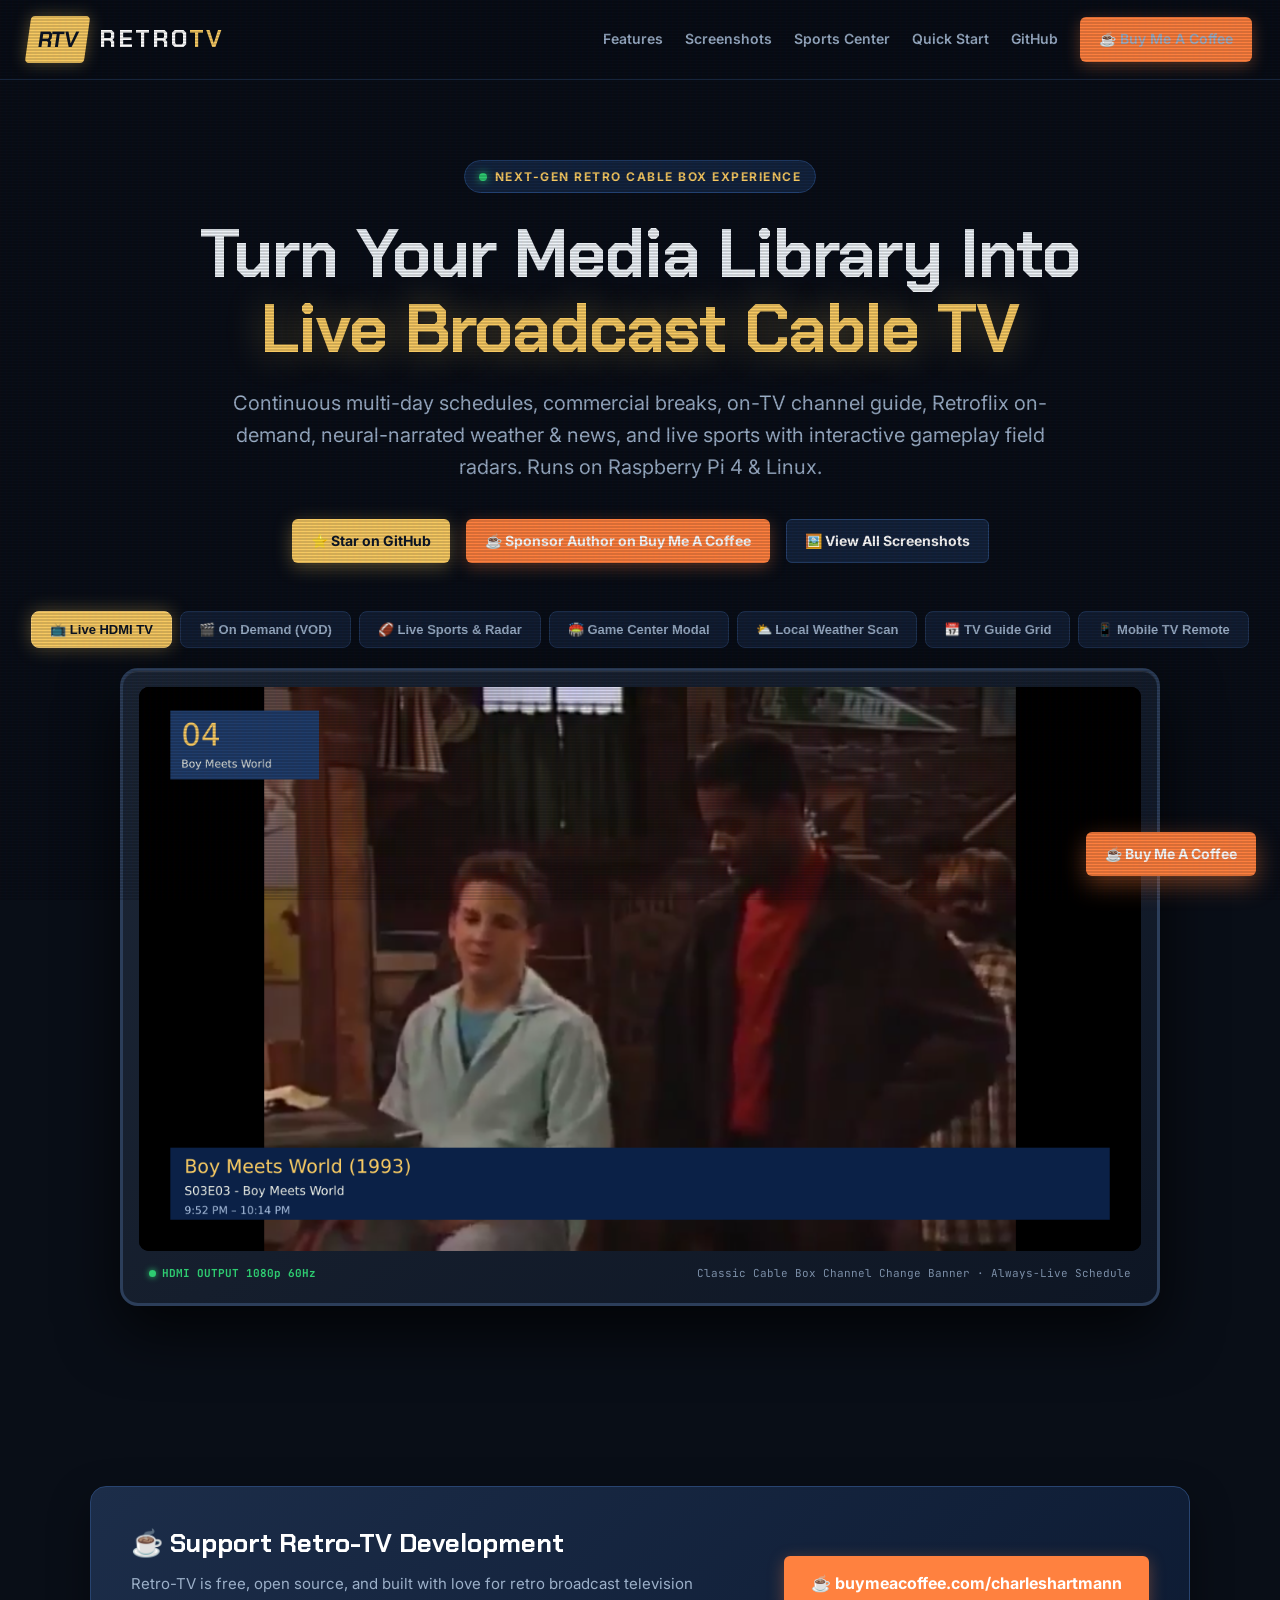
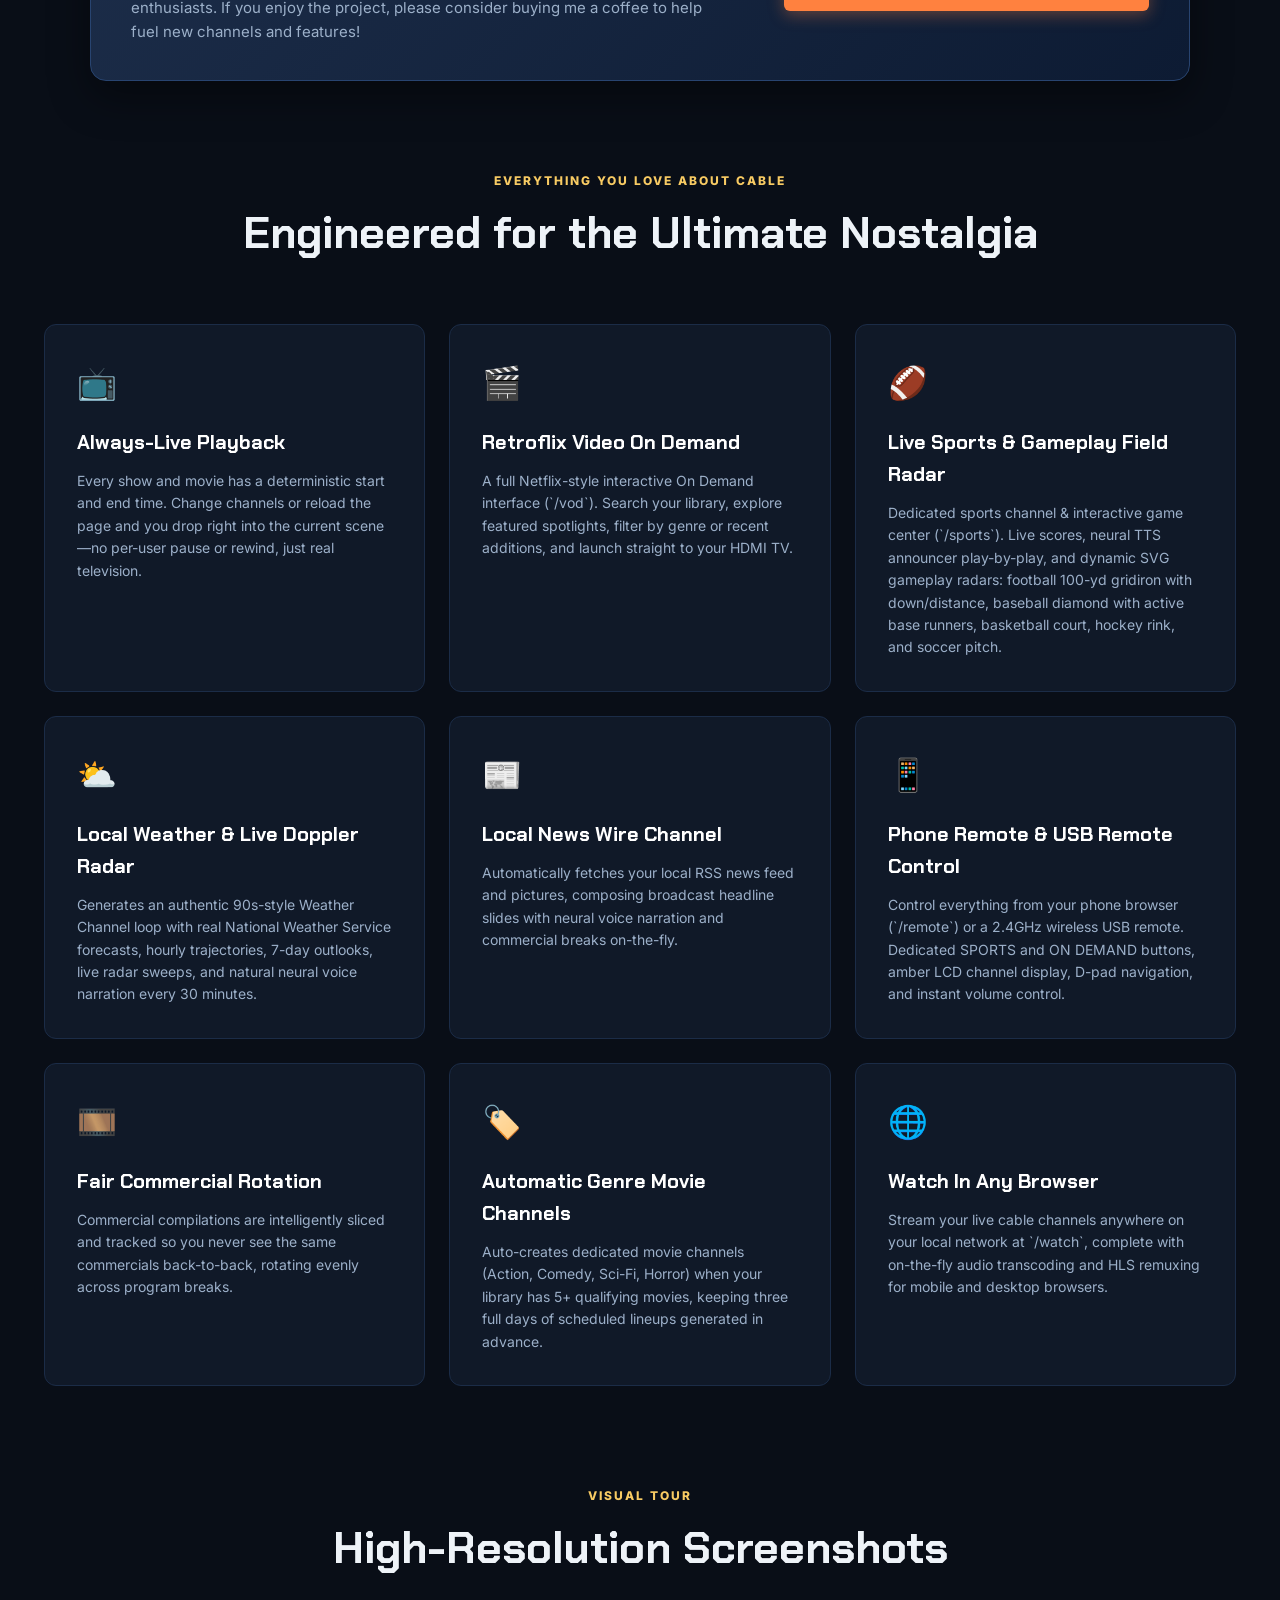
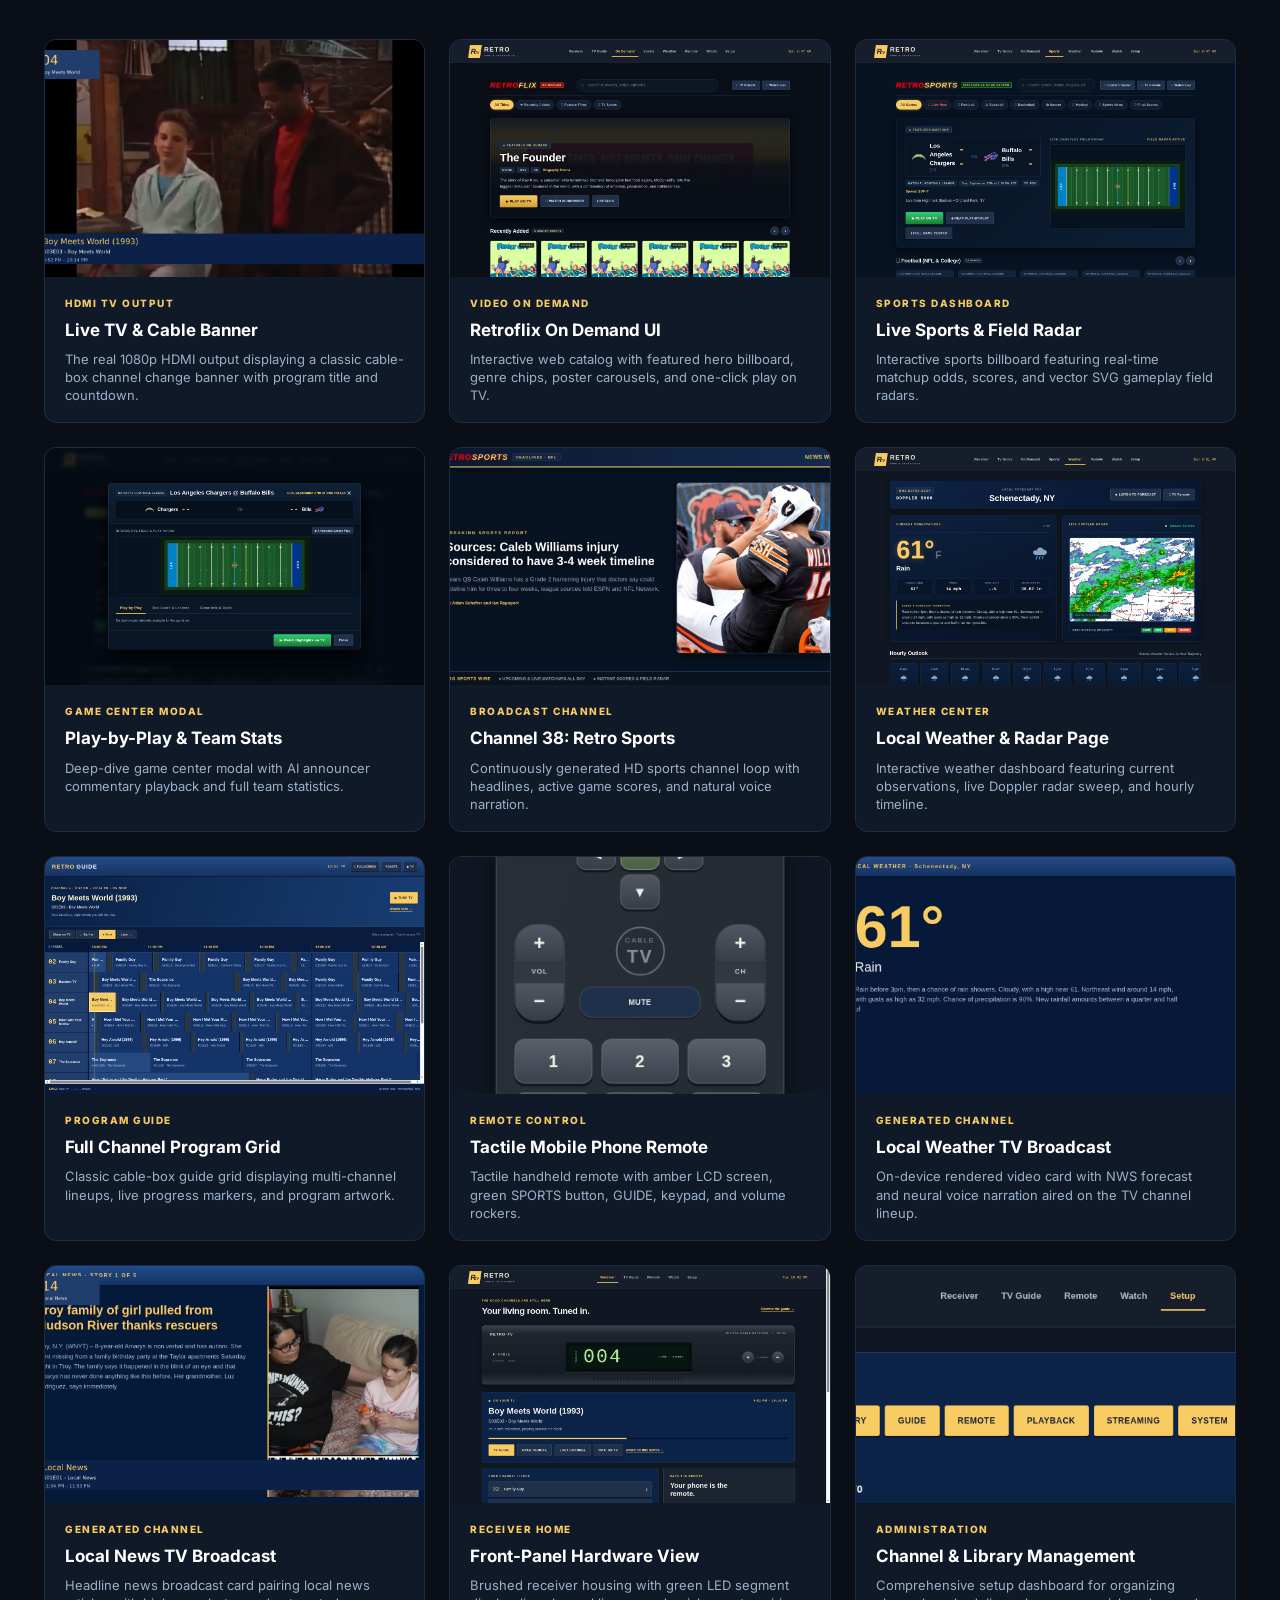
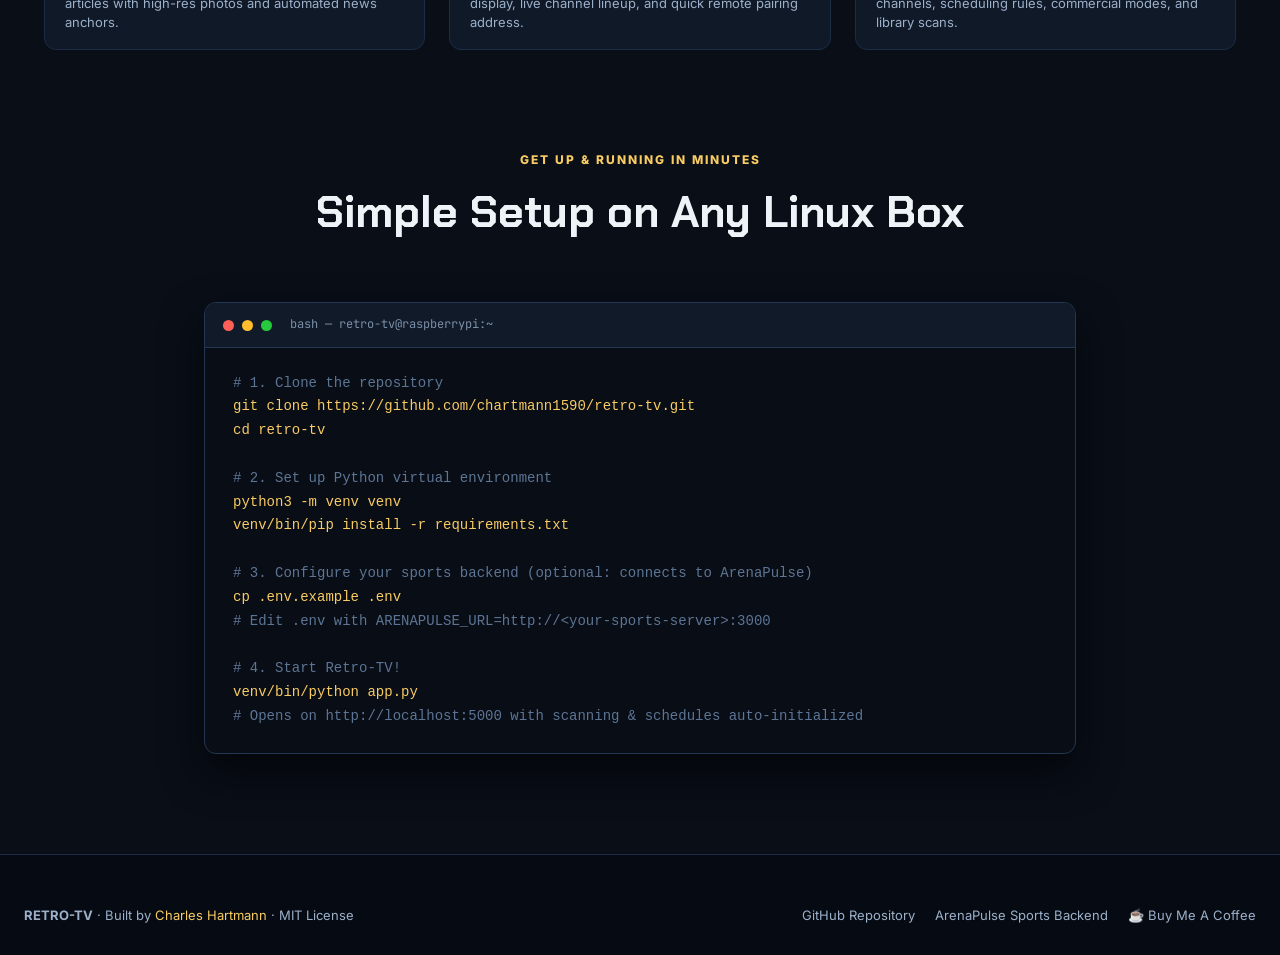
==== docs/index.html @ 75b4d68e "Add VOD, Sports, and Weather screenshots, launch GitHub Pages showcase website, and add sponsor link" ====
<!DOCTYPE html>
<html lang="en">
<head>
  <meta charset="utf-8">
  <meta name="viewport" content="width=device-width, initial-scale=1.0">
  <title>Retro TV — Turn Personal Media Into Broadcast Cable</title>
  <meta name="description" content="Turn your personal media library into a live cable TV broadcast experience on Raspberry Pi and Linux. Features continuous schedules, On Demand VOD, live sports with gameplay field radar, local weather with Doppler radar, news, and phone remote.">
  <meta property="og:title" content="Retro TV — Broadcast Cable TV For Your Media Library">
  <meta property="og:description" content="Always-live TV schedules, commercial breaks, on-TV guide, video on demand, neural-narrated weather & news, live sports with animated field radars, and a phone remote.">
  <meta property="og:image" content="screenshots/hdmi-tv.png">
  <link rel="icon" href="data:image/svg+xml,<svg xmlns=%22http://www.w3.org/2000/svg%22 viewBox=%220 0 100 100%22><text y=%22.9em%22 font-size=%2290%22>📺</text></svg>">
  <link rel="preconnect" href="https://fonts.googleapis.com">
  <link rel="preconnect" href="https://fonts.gstatic.com" crossorigin>
  <link href="https://fonts.googleapis.com/css2?family=Chakra+Petch:wght@500;700;900&family=Inter:wght@400;500;600;700;800&family=JetBrains+Mono:wght@400;700&display=swap" rel="stylesheet">
  <style>
    :root {
      --bg: #090e17;
      --card-bg: #101928;
      --card-border: #1b2c47;
      --hi: #f8cb63;
      --hi-glow: rgba(248, 203, 99, 0.35);
      --accent: #2ecc71;
      --blue-glow: #1d72b8;
      --text: #eef3f8;
      --text-dim: #9cb0c9;
      --navy: #071938;
      --panel: #132747;
      --coffee: #ff813f;
    }

    * { box-sizing: border-box; margin: 0; padding: 0; }
    html { scroll-behavior: smooth; }
    body {
      background: var(--bg);
      color: var(--text);
      font-family: 'Inter', -apple-system, BlinkMacSystemFont, sans-serif;
      line-height: 1.6;
      overflow-x: hidden;
    }

    /* Ambient CRT Scanline Effect */
    body::before {
      content: "";
      position: fixed;
      inset: 0;
      background: linear-gradient(rgba(18, 16, 16, 0) 50%, rgba(0, 0, 0, 0.25) 50%), linear-gradient(90deg, rgba(255, 0, 0, 0.03), rgba(0, 255, 0, 0.01), rgba(0, 0, 255, 0.03));
      background-size: 100% 3px, 6px 100%;
      pointer-events: none;
      z-index: 999;
      opacity: 0.6;
    }

    /* Navigation */
    header.site-header {
      position: sticky;
      top: 0;
      z-index: 100;
      background: rgba(9, 14, 23, 0.88);
      backdrop-filter: blur(14px);
      border-bottom: 1px solid var(--card-border);
      padding: 16px 28px;
      display: flex;
      align-items: center;
      justify-content: space-between;
    }
    .brand-wrap {
      display: flex;
      align-items: center;
      gap: 12px;
      text-decoration: none;
      color: #fff;
    }
    .brand-icon {
      background: var(--hi);
      color: #0b1424;
      font-family: 'Chakra Petch', sans-serif;
      font-weight: 900;
      font-size: 22px;
      padding: 6px 10px;
      border-radius: 4px;
      letter-spacing: -1px;
      transform: skew(-8deg);
      box-shadow: 0 0 16px var(--hi-glow);
    }
    .brand-title {
      font-family: 'Chakra Petch', sans-serif;
      font-weight: 900;
      font-size: 24px;
      letter-spacing: 2px;
    }
    .brand-title span { color: var(--hi); }

    .nav-links {
      display: flex;
      align-items: center;
      gap: 22px;
    }
    .nav-links a {
      color: var(--text-dim);
      text-decoration: none;
      font-size: 14px;
      font-weight: 600;
      transition: color 0.2s;
    }
    .nav-links a:hover { color: #fff; }

    .btn {
      display: inline-flex;
      align-items: center;
      gap: 8px;
      font-weight: 700;
      font-size: 14px;
      padding: 10px 18px;
      border-radius: 6px;
      text-decoration: none;
      cursor: pointer;
      transition: all 0.2s ease;
      border: 1px solid transparent;
    }
    .btn-gold {
      background: var(--hi);
      color: #0d1728;
      box-shadow: 0 4px 18px var(--hi-glow);
    }
    .btn-gold:hover {
      background: #fedc8c;
      transform: translateY(-2px);
      box-shadow: 0 6px 24px var(--hi-glow);
    }
    .btn-outline {
      background: #14233c;
      color: #fff;
      border-color: #26436f;
    }
    .btn-outline:hover {
      background: #1d355c;
      border-color: #3b66a8;
      transform: translateY(-2px);
    }
    .btn-coffee {
      background: #ff813f;
      color: #ffffff;
      box-shadow: 0 4px 16px rgba(255, 129, 63, 0.35);
    }
    .btn-coffee:hover {
      background: #ff9359;
      transform: translateY(-2px);
      box-shadow: 0 6px 22px rgba(255, 129, 63, 0.5);
    }

    /* Hero Section */
    .hero {
      position: relative;
      padding: 80px 24px 60px;
      max-width: 1280px;
      margin: 0 auto;
      text-align: center;
    }
    .hero-badge {
      display: inline-flex;
      align-items: center;
      gap: 8px;
      padding: 6px 14px;
      background: #13243f;
      border: 1px solid #234271;
      border-radius: 30px;
      color: var(--hi);
      font-size: 12px;
      font-weight: 700;
      letter-spacing: 1.5px;
      text-transform: uppercase;
      margin-bottom: 24px;
    }
    .hero-badge .led {
      width: 8px;
      height: 8px;
      background: var(--accent);
      border-radius: 50%;
      box-shadow: 0 0 8px var(--accent);
      animation: pulse 2s infinite;
    }
    @keyframes pulse {
      0%, 100% { opacity: 1; transform: scale(1); }
      50% { opacity: 0.4; transform: scale(0.85); }
    }
    .hero h1 {
      font-family: 'Chakra Petch', sans-serif;
      font-size: clamp(38px, 6vw, 68px);
      font-weight: 900;
      line-height: 1.1;
      letter-spacing: -1px;
      margin-bottom: 20px;
    }
    .hero h1 span.highlight {
      color: var(--hi);
      text-shadow: 0 0 35px var(--hi-glow);
    }
    .hero p.hero-desc {
      font-size: clamp(16px, 2vw, 20px);
      color: var(--text-dim);
      max-width: 820px;
      margin: 0 auto 36px;
      line-height: 1.6;
    }
    .hero-ctas {
      display: flex;
      align-items: center;
      justify-content: center;
      gap: 16px;
      flex-wrap: wrap;
      margin-bottom: 48px;
    }

    /* TV Frame Showcase Mockup */
    .tv-stage {
      position: relative;
      max-width: 1040px;
      margin: 0 auto 80px;
      background: linear-gradient(145deg, #1c2636, #0e1624);
      border: 3px solid #2c3e5a;
      border-radius: 18px;
      padding: 16px;
      box-shadow: 0 25px 60px rgba(0, 0, 0, 0.75), inset 0 1px 0 rgba(255, 255, 255, 0.1);
    }
    .tv-bezel {
      background: #000;
      border-radius: 10px;
      overflow: hidden;
      position: relative;
      aspect-ratio: 16 / 9;
      box-shadow: inset 0 0 30px rgba(0, 0, 0, 0.9);
    }
    .tv-screen-img {
      width: 100%;
      height: 100%;
      object-fit: cover;
      display: block;
      transition: opacity 0.3s ease;
    }
    .tv-footer-controls {
      display: flex;
      align-items: center;
      justify-content: space-between;
      padding: 14px 10px 4px;
      font-size: 11px;
      color: #7b8ea7;
      font-family: 'JetBrains Mono', monospace;
    }
    .tv-status-led {
      display: flex;
      align-items: center;
      gap: 6px;
      color: var(--accent);
      font-weight: 700;
    }
    .tv-status-led .dot {
      width: 7px;
      height: 7px;
      background: var(--accent);
      border-radius: 50%;
      box-shadow: 0 0 6px var(--accent);
    }

    /* Interactive Showcase Tabs */
    .showcase-tabs {
      display: flex;
      justify-content: center;
      gap: 8px;
      flex-wrap: wrap;
      margin-bottom: 20px;
    }
    .tab-btn {
      background: #121e33;
      border: 1px solid #203556;
      color: var(--text-dim);
      padding: 10px 18px;
      border-radius: 8px;
      font-weight: 700;
      font-size: 13px;
      cursor: pointer;
      transition: all 0.2s;
    }
    .tab-btn:hover {
      background: #1b2e4d;
      color: #fff;
    }
    .tab-btn.active {
      background: var(--hi);
      color: #0b1424;
      border-color: #ffd67a;
      box-shadow: 0 0 18px var(--hi-glow);
    }

    /* Sponsor Banner */
    .sponsor-section {
      background: linear-gradient(135deg, #1c2d49, #0d1b33);
      border: 1px solid #284470;
      border-radius: 16px;
      padding: 36px 40px;
      max-width: 1100px;
      margin: 40px auto 90px;
      display: flex;
      align-items: center;
      justify-content: space-between;
      gap: 30px;
      box-shadow: 0 16px 40px rgba(0, 0, 0, 0.4);
    }
    .sponsor-text h3 {
      font-family: 'Chakra Petch', sans-serif;
      font-size: 26px;
      margin-bottom: 8px;
      color: #fff;
    }
    .sponsor-text p {
      color: var(--text-dim);
      font-size: 15px;
      max-width: 600px;
    }

    /* Features Grid */
    .features-section {
      max-width: 1240px;
      margin: 0 auto 100px;
      padding: 0 24px;
    }
    .section-header {
      text-align: center;
      margin-bottom: 55px;
    }
    .section-eyebrow {
      font-size: 12px;
      font-weight: 800;
      letter-spacing: 2px;
      color: var(--hi);
      text-transform: uppercase;
      margin-bottom: 8px;
    }
    .section-header h2 {
      font-family: 'Chakra Petch', sans-serif;
      font-size: clamp(28px, 4vw, 44px);
      font-weight: 900;
    }

    .features-grid {
      display: grid;
      grid-template-columns: repeat(auto-fit, minmax(340px, 1fr));
      gap: 24px;
    }
    .feature-card {
      background: var(--card-bg);
      border: 1px solid var(--card-border);
      border-radius: 12px;
      padding: 32px;
      transition: transform 0.2s, border-color 0.2s, box-shadow 0.2s;
    }
    .feature-card:hover {
      transform: translateY(-4px);
      border-color: #2b456e;
      box-shadow: 0 14px 30px rgba(0, 0, 0, 0.4);
    }
    .feature-icon {
      font-size: 32px;
      margin-bottom: 18px;
      display: inline-block;
    }
    .feature-card h3 {
      font-family: 'Chakra Petch', sans-serif;
      font-size: 20px;
      margin-bottom: 12px;
      color: #fff;
    }
    .feature-card p {
      color: var(--text-dim);
      font-size: 14px;
      line-height: 1.6;
    }

    /* Screenshot Gallery Grid */
    .gallery-section {
      max-width: 1240px;
      margin: 0 auto 100px;
      padding: 0 24px;
    }
    .gallery-grid {
      display: grid;
      grid-template-columns: repeat(auto-fill, minmax(360px, 1fr));
      gap: 24px;
    }
    .gallery-item {
      background: var(--card-bg);
      border: 1px solid var(--card-border);
      border-radius: 12px;
      overflow: hidden;
      display: flex;
      flex-direction: column;
      transition: all 0.25s ease;
      cursor: pointer;
    }
    .gallery-item:hover {
      transform: translateY(-4px);
      border-color: var(--hi);
      box-shadow: 0 12px 28px rgba(0, 0, 0, 0.5);
    }
    .gallery-thumb-wrap {
      aspect-ratio: 16 / 10;
      background: #000;
      overflow: hidden;
      position: relative;
    }
    .gallery-thumb-wrap img {
      width: 100%;
      height: 100%;
      object-fit: cover;
      transition: transform 0.3s ease;
    }
    .gallery-item:hover .gallery-thumb-wrap img {
      transform: scale(1.03);
    }
    .gallery-info {
      padding: 18px 20px;
    }
    .gallery-tag {
      font-size: 10px;
      font-weight: 800;
      letter-spacing: 1.5px;
      color: var(--hi);
      text-transform: uppercase;
      margin-bottom: 6px;
      display: block;
    }
    .gallery-info h4 {
      font-size: 17px;
      font-weight: 700;
      color: #fff;
      margin-bottom: 6px;
    }
    .gallery-info p {
      font-size: 13px;
      color: var(--text-dim);
      line-height: 1.4;
    }

    /* Lightbox Modal */
    .lightbox-modal {
      position: fixed;
      inset: 0;
      background: rgba(4, 7, 13, 0.94);
      z-index: 1000;
      display: flex;
      align-items: center;
      justify-content: center;
      padding: 24px;
      opacity: 0;
      pointer-events: none;
      transition: opacity 0.25s ease;
    }
    .lightbox-modal.open {
      opacity: 1;
      pointer-events: auto;
    }
    .lightbox-content {
      position: relative;
      max-width: 1200px;
      width: 100%;
      max-height: 90vh;
      display: flex;
      flex-direction: column;
      align-items: center;
    }
    .lightbox-img {
      max-width: 100%;
      max-height: 80vh;
      border-radius: 8px;
      box-shadow: 0 10px 40px rgba(0, 0, 0, 0.8);
      border: 1px solid #334d74;
    }
    .lightbox-caption {
      margin-top: 14px;
      font-size: 15px;
      color: #eef3f8;
      font-weight: 600;
      text-align: center;
    }
    .lightbox-close {
      position: absolute;
      top: -44px;
      right: 0;
      background: none;
      border: none;
      color: #fff;
      font-size: 32px;
      cursor: pointer;
    }

    /* Terminal Quick Start */
    .quickstart-section {
      max-width: 920px;
      margin: 0 auto 100px;
      padding: 0 24px;
    }
    .terminal-box {
      background: #080d16;
      border: 1px solid #233754;
      border-radius: 12px;
      box-shadow: 0 18px 40px rgba(0, 0, 0, 0.6);
      overflow: hidden;
    }
    .terminal-header {
      background: #111a28;
      border-bottom: 1px solid #233754;
      padding: 12px 18px;
      display: flex;
      align-items: center;
      gap: 8px;
    }
    .term-dot {
      width: 11px;
      height: 11px;
      border-radius: 50%;
    }
    .term-red { background: #ff5f56; }
    .term-yellow { background: #ffbd2e; }
    .term-green { background: #27c93f; }
    .term-title {
      margin-left: 10px;
      font-size: 12px;
      color: #7b8fa7;
      font-family: 'JetBrains Mono', monospace;
    }
    .terminal-body {
      padding: 24px 28px;
      font-family: 'JetBrains Mono', monospace;
      font-size: 14px;
      color: #c9d8ea;
      overflow-x: auto;
    }
    .terminal-body pre {
      margin: 0;
      line-height: 1.7;
    }
    .terminal-body .comment { color: #5d7594; }
    .terminal-body .cmd { color: var(--hi); }

    /* Footer */
    footer.site-footer {
      border-top: 1px solid var(--card-border);
      background: #060b13;
      padding: 50px 24px 30px;
      color: var(--text-dim);
      font-size: 13px;
    }
    .footer-inner {
      max-width: 1240px;
      margin: 0 auto;
      display: flex;
      justify-content: space-between;
      align-items: center;
      flex-wrap: wrap;
      gap: 20px;
    }
    .footer-links {
      display: flex;
      gap: 20px;
    }
    .footer-links a {
      color: var(--text-dim);
      text-decoration: none;
      transition: color 0.2s;
    }
    .footer-links a:hover { color: var(--hi); }

    /* Floating Coffee Button */
    .floating-coffee {
      position: fixed;
      bottom: 24px;
      right: 24px;
      z-index: 99;
      box-shadow: 0 8px 24px rgba(255, 129, 63, 0.45);
    }

    @media(max-width: 768px) {
      .sponsor-section {
        flex-direction: column;
        text-align: center;
        padding: 28px 20px;
      }
      .nav-links { display: none; }
      .footer-inner { flex-direction: column; text-align: center; }
    }
  </style>
</head>
<body>

  <!-- Header -->
  <header class="site-header">
    <a href="#" class="brand-wrap">
      <div class="brand-icon">RTV</div>
      <div class="brand-title">RETRO<span>TV</span></div>
    </a>
    <nav class="nav-links">
      <a href="#features">Features</a>
      <a href="#screenshots">Screenshots</a>
      <a href="#sports">Sports Center</a>
      <a href="#quickstart">Quick Start</a>
      <a href="https://github.com/chartmann1590/retro-tv" target="_blank" rel="noopener">GitHub</a>
      <a href="https://buymeacoffee.com/charleshartmann" class="btn btn-coffee" target="_blank" rel="noopener">☕ Buy Me A Coffee</a>
    </nav>
  </header>

  <!-- Hero -->
  <section class="hero">
    <div class="hero-badge">
      <span class="led"></span> Next-Gen Retro Cable Box Experience
    </div>
    <h1>Turn Your Media Library Into<br><span class="highlight">Live Broadcast Cable TV</span></h1>
    <p class="hero-desc">
      Continuous multi-day schedules, commercial breaks, on-TV channel guide, Retroflix on-demand, neural-narrated weather & news, and live sports with interactive gameplay field radars. Runs on Raspberry Pi 4 & Linux.
    </p>

    <div class="hero-ctas">
      <a href="https://github.com/chartmann1590/retro-tv" class="btn btn-gold" target="_blank" rel="noopener">
        ⭐ Star on GitHub
      </a>
      <a href="https://buymeacoffee.com/charleshartmann" class="btn btn-coffee" target="_blank" rel="noopener">
        ☕ Sponsor Author on Buy Me A Coffee
      </a>
      <a href="#screenshots" class="btn btn-outline">
        🖼️ View All Screenshots
      </a>
    </div>

    <!-- Interactive Showcase TV Bezel -->
    <div class="showcase-tabs">
      <button class="tab-btn active" onclick="switchTvScreen('screenshots/hdmi-tv.png', this)">📺 Live HDMI TV</button>
      <button class="tab-btn" onclick="switchTvScreen('screenshots/vod.png', this)">🎬 On Demand (VOD)</button>
      <button class="tab-btn" onclick="switchTvScreen('screenshots/sports.png', this)">🏈 Live Sports &amp; Radar</button>
      <button class="tab-btn" onclick="switchTvScreen('screenshots/sports-game.png', this)">🏟️ Game Center Modal</button>
      <button class="tab-btn" onclick="switchTvScreen('screenshots/weather.png', this)">⛅ Local Weather Scan</button>
      <button class="tab-btn" onclick="switchTvScreen('screenshots/guide.png', this)">📅 TV Guide Grid</button>
      <button class="tab-btn" onclick="switchTvScreen('screenshots/remote.png', this)">📱 Mobile TV Remote</button>
    </div>

    <div class="tv-stage">
      <div class="tv-bezel">
        <img id="tvScreenImg" class="tv-screen-img" src="screenshots/hdmi-tv.png" alt="Retro TV Interface Preview">
      </div>
      <div class="tv-footer-controls">
        <div class="tv-status-led"><span class="dot"></span> HDMI OUTPUT 1080p 60Hz</div>
        <div id="tvScreenCaption">Classic Cable Box Channel Change Banner · Always-Live Schedule</div>
      </div>
    </div>
  </section>

  <!-- Sponsor Banner -->
  <div class="sponsor-section">
    <div class="sponsor-text">
      <h3>☕ Support Retro-TV Development</h3>
      <p>Retro-TV is free, open source, and built with love for retro broadcast television enthusiasts. If you enjoy the project, please consider buying me a coffee to help fuel new channels and features!</p>
    </div>
    <a href="https://buymeacoffee.com/charleshartmann" class="btn btn-coffee" style="font-size:16px;padding:14px 26px;" target="_blank" rel="noopener">
      ☕ buymeacoffee.com/charleshartmann
    </a>
  </div>

  <!-- Features Section -->
  <section class="features-section" id="features">
    <div class="section-header">
      <div class="section-eyebrow">Everything You Love About Cable</div>
      <h2>Engineered for the Ultimate Nostalgia</h2>
    </div>

    <div class="features-grid">
      <div class="feature-card">
        <span class="feature-icon">📺</span>
        <h3>Always-Live Playback</h3>
        <p>Every show and movie has a deterministic start and end time. Change channels or reload the page and you drop right into the current scene—no per-user pause or rewind, just real television.</p>
      </div>

      <div class="feature-card">
        <span class="feature-icon">🎬</span>
        <h3>Retroflix Video On Demand</h3>
        <p>A full Netflix-style interactive On Demand interface (`/vod`). Search your library, explore featured spotlights, filter by genre or recent additions, and launch straight to your HDMI TV.</p>
      </div>

      <div class="feature-card" id="sports">
        <span class="feature-icon">🏈</span>
        <h3>Live Sports &amp; Gameplay Field Radar</h3>
        <p>Dedicated sports channel &amp; interactive game center (`/sports`). Live scores, neural TTS announcer play-by-play, and dynamic SVG gameplay radars: football 100-yd gridiron with down/distance, baseball diamond with active base runners, basketball court, hockey rink, and soccer pitch.</p>
      </div>

      <div class="feature-card">
        <span class="feature-icon">⛅</span>
        <h3>Local Weather &amp; Live Doppler Radar</h3>
        <p>Generates an authentic 90s-style Weather Channel loop with real National Weather Service forecasts, hourly trajectories, 7-day outlooks, live radar sweeps, and natural neural voice narration every 30 minutes.</p>
      </div>

      <div class="feature-card">
        <span class="feature-icon">📰</span>
        <h3>Local News Wire Channel</h3>
        <p>Automatically fetches your local RSS news feed and pictures, composing broadcast headline slides with neural voice narration and commercial breaks on-the-fly.</p>
      </div>

      <div class="feature-card">
        <span class="feature-icon">📱</span>
        <h3>Phone Remote &amp; USB Remote Control</h3>
        <p>Control everything from your phone browser (`/remote`) or a 2.4GHz wireless USB remote. Dedicated SPORTS and ON DEMAND buttons, amber LCD channel display, D-pad navigation, and instant volume control.</p>
      </div>

      <div class="feature-card">
        <span class="feature-icon">🎞️</span>
        <h3>Fair Commercial Rotation</h3>
        <p>Commercial compilations are intelligently sliced and tracked so you never see the same commercials back-to-back, rotating evenly across program breaks.</p>
      </div>

      <div class="feature-card">
        <span class="feature-icon">🏷️</span>
        <h3>Automatic Genre Movie Channels</h3>
        <p>Auto-creates dedicated movie channels (Action, Comedy, Sci-Fi, Horror) when your library has 5+ qualifying movies, keeping three full days of scheduled lineups generated in advance.</p>
      </div>

      <div class="feature-card">
        <span class="feature-icon">🌐</span>
        <h3>Watch In Any Browser</h3>
        <p>Stream your live cable channels anywhere on your local network at `/watch`, complete with on-the-fly audio transcoding and HLS remuxing for mobile and desktop browsers.</p>
      </div>
    </div>
  </section>

  <!-- Complete Screenshot Gallery -->
  <section class="gallery-section" id="screenshots">
    <div class="section-header">
      <div class="section-eyebrow">Visual Tour</div>
      <h2>High-Resolution Screenshots</h2>
    </div>

    <div class="gallery-grid">
      <!-- 1. HDMI TV Output -->
      <div class="gallery-item" onclick="openLightbox('screenshots/hdmi-tv.png', 'HDMI TV Output — Classic cable box channel banner overlay')">
        <div class="gallery-thumb-wrap">
          <img src="screenshots/hdmi-tv.png" alt="HDMI TV Output" loading="lazy">
        </div>
        <div class="gallery-info">
          <span class="gallery-tag">HDMI TV Output</span>
          <h4>Live TV &amp; Cable Banner</h4>
          <p>The real 1080p HDMI output displaying a classic cable-box channel change banner with program title and countdown.</p>
        </div>
      </div>

      <!-- 2. VOD -->
      <div class="gallery-item" onclick="openLightbox('screenshots/vod.png', 'Retroflix On Demand — Spotlight hero billboard, category carousels, and instant search')">
        <div class="gallery-thumb-wrap">
          <img src="screenshots/vod.png" alt="On Demand VOD" loading="lazy">
        </div>
        <div class="gallery-info">
          <span class="gallery-tag">Video On Demand</span>
          <h4>Retroflix On Demand UI</h4>
          <p>Interactive web catalog with featured hero billboard, genre chips, poster carousels, and one-click play on TV.</p>
        </div>
      </div>

      <!-- 3. Sports Screen -->
      <div class="gallery-item" onclick="openLightbox('screenshots/sports.png', 'Retro Sports Center — Live scores, news wire, and visual football gridiron radar')">
        <div class="gallery-thumb-wrap">
          <img src="screenshots/sports.png" alt="Sports Center" loading="lazy">
        </div>
        <div class="gallery-info">
          <span class="gallery-tag">Sports Dashboard</span>
          <h4>Live Sports &amp; Field Radar</h4>
          <p>Interactive sports billboard featuring real-time matchup odds, scores, and vector SVG gameplay field radars.</p>
        </div>
      </div>

      <!-- 4. Sports Game Center Modal -->
      <div class="gallery-item" onclick="openLightbox('screenshots/sports-game.png', 'Game Center Modal — Team matchup, field radar, play-by-play announcer, and stats')">
        <div class="gallery-thumb-wrap">
          <img src="screenshots/sports-game.png" alt="Sports Game Center Modal" loading="lazy">
        </div>
        <div class="gallery-info">
          <span class="gallery-tag">Game Center Modal</span>
          <h4>Play-by-Play &amp; Team Stats</h4>
          <p>Deep-dive game center modal with AI announcer commentary playback and full team statistics.</p>
        </div>
      </div>

      <!-- 5. TV Sports Broadcast Channel -->
      <div class="gallery-item" onclick="openLightbox('screenshots/sports-channel.png', 'Dedicated Sports Channel (Ch 38) — HD broadcast cards narrated by neural TTS')">
        <div class="gallery-thumb-wrap">
          <img src="screenshots/sports-channel.png" alt="Dedicated Sports Channel" loading="lazy">
        </div>
        <div class="gallery-info">
          <span class="gallery-tag">Broadcast Channel</span>
          <h4>Channel 38: Retro Sports</h4>
          <p>Continuously generated HD sports channel loop with headlines, active game scores, and natural voice narration.</p>
        </div>
      </div>

      <!-- 6. Weather Page -->
      <div class="gallery-item" onclick="openLightbox('screenshots/weather.png', 'Local Weather Scan — Observations, live Doppler radar map, hourly outlook, and 7-day forecast')">
        <div class="gallery-thumb-wrap">
          <img src="screenshots/weather.png" alt="Local Weather Scan" loading="lazy">
        </div>
        <div class="gallery-info">
          <span class="gallery-tag">Weather Center</span>
          <h4>Local Weather &amp; Radar Page</h4>
          <p>Interactive weather dashboard featuring current observations, live Doppler radar sweep, and hourly timeline.</p>
        </div>
      </div>

      <!-- 7. Guide Grid -->
      <div class="gallery-item" onclick="openLightbox('screenshots/guide.png', 'TV Guide Grid — Program grid with synchronous time scale across all channels')">
        <div class="gallery-thumb-wrap">
          <img src="screenshots/guide.png" alt="TV Guide Grid" loading="lazy">
        </div>
        <div class="gallery-info">
          <span class="gallery-tag">Program Guide</span>
          <h4>Full Channel Program Grid</h4>
          <p>Classic cable-box guide grid displaying multi-channel lineups, live progress markers, and program artwork.</p>
        </div>
      </div>

      <!-- 8. Mobile TV Remote -->
      <div class="gallery-item" onclick="openLightbox('screenshots/remote.png', 'Mobile TV Remote — Amber LCD screen, green SPORTS button, ON DEMAND, and D-pad')">
        <div class="gallery-thumb-wrap">
          <img src="screenshots/remote.png" alt="Mobile TV Remote" loading="lazy">
        </div>
        <div class="gallery-info">
          <span class="gallery-tag">Remote Control</span>
          <h4>Tactile Mobile Phone Remote</h4>
          <p>Tactile handheld remote with amber LCD screen, green SPORTS button, GUIDE, keypad, and volume rockers.</p>
        </div>
      </div>

      <!-- 9. Generated Weather Channel -->
      <div class="gallery-item" onclick="openLightbox('screenshots/weather-channel.png', 'Local Weather Channel Card — Broadcast slide generated every 30 minutes on-device')">
        <div class="gallery-thumb-wrap">
          <img src="screenshots/weather-channel.png" alt="Local Weather Channel Card" loading="lazy">
        </div>
        <div class="gallery-info">
          <span class="gallery-tag">Generated Channel</span>
          <h4>Local Weather TV Broadcast</h4>
          <p>On-device rendered video card with NWS forecast and neural voice narration aired on the TV channel lineup.</p>
        </div>
      </div>

      <!-- 10. Local News Channel -->
      <div class="gallery-item" onclick="openLightbox('screenshots/news.png', 'Local News Channel Card — Real RSS headlines with article images and neural speech')">
        <div class="gallery-thumb-wrap">
          <img src="screenshots/news.png" alt="Local News Channel Card" loading="lazy">
        </div>
        <div class="gallery-info">
          <span class="gallery-tag">Generated Channel</span>
          <h4>Local News TV Broadcast</h4>
          <p>Headline news broadcast card pairing local news articles with high-res photos and automated news anchors.</p>
        </div>
      </div>

      <!-- 11. Receiver Home -->
      <div class="gallery-item" onclick="openLightbox('screenshots/receiver.png', 'Receiver Dashboard — Hardware faceplate display, current program info, and channel lineup')">
        <div class="gallery-thumb-wrap">
          <img src="screenshots/receiver.png" alt="Receiver Dashboard" loading="lazy">
        </div>
        <div class="gallery-info">
          <span class="gallery-tag">Receiver Home</span>
          <h4>Front-Panel Hardware View</h4>
          <p>Brushed receiver housing with green LED segment display, live channel lineup, and quick remote pairing address.</p>
        </div>
      </div>

      <!-- 12. Admin Setup -->
      <div class="gallery-item" onclick="openLightbox('screenshots/admin.png', 'Admin Panel — Channel arrangement, source configurations, media indexing, and schedule tools')">
        <div class="gallery-thumb-wrap">
          <img src="screenshots/admin.png" alt="Admin Panel" loading="lazy">
        </div>
        <div class="gallery-info">
          <span class="gallery-tag">Administration</span>
          <h4>Channel &amp; Library Management</h4>
          <p>Comprehensive setup dashboard for organizing channels, scheduling rules, commercial modes, and library scans.</p>
        </div>
      </div>
    </div>
  </section>

  <!-- Quick Start Terminal -->
  <section class="quickstart-section" id="quickstart">
    <div class="section-header">
      <div class="section-eyebrow">Get Up &amp; Running in Minutes</div>
      <h2>Simple Setup on Any Linux Box</h2>
    </div>

    <div class="terminal-box">
      <div class="terminal-header">
        <span class="term-dot term-red"></span>
        <span class="term-dot term-yellow"></span>
        <span class="term-dot term-green"></span>
        <span class="term-title">bash — retro-tv@raspberrypi:~</span>
      </div>
      <div class="terminal-body">
<pre><span class="comment"># 1. Clone the repository</span>
<span class="cmd">git clone https://github.com/chartmann1590/retro-tv.git</span>
<span class="cmd">cd retro-tv</span>

<span class="comment"># 2. Set up Python virtual environment</span>
<span class="cmd">python3 -m venv venv</span>
<span class="cmd">venv/bin/pip install -r requirements.txt</span>

<span class="comment"># 3. Configure your sports backend (optional: connects to ArenaPulse)</span>
<span class="cmd">cp .env.example .env</span>
<span class="comment"># Edit .env with ARENAPULSE_URL=http://&lt;your-sports-server&gt;:3000</span>

<span class="comment"># 4. Start Retro-TV!</span>
<span class="cmd">venv/bin/python app.py</span>
<span class="comment"># Opens on http://localhost:5000 with scanning &amp; schedules auto-initialized</span></pre>
      </div>
    </div>
  </section>

  <!-- Lightbox Modal -->
  <div id="lightboxModal" class="lightbox-modal" onclick="closeLightbox()">
    <div class="lightbox-content" onclick="event.stopPropagation()">
      <button class="lightbox-close" onclick="closeLightbox()">&times;</button>
      <img id="lightboxImg" class="lightbox-img" src="" alt="Zoomed Screenshot">
      <div id="lightboxCaption" class="lightbox-caption"></div>
    </div>
  </div>

  <!-- Floating Coffee Button -->
  <a href="https://buymeacoffee.com/charleshartmann" class="btn btn-coffee floating-coffee" target="_blank" rel="noopener" title="Support the author!">
    ☕ Buy Me A Coffee
  </a>

  <!-- Footer -->
  <footer class="site-footer">
    <div class="footer-inner">
      <div>
        <strong>RETRO-TV</strong> · Built by <a href="https://github.com/chartmann1590" style="color:var(--hi);text-decoration:none;">Charles Hartmann</a> · MIT License
      </div>
      <div class="footer-links">
        <a href="https://github.com/chartmann1590/retro-tv" target="_blank" rel="noopener">GitHub Repository</a>
        <a href="https://github.com/chartmann1590/sports-dashboard" target="_blank" rel="noopener">ArenaPulse Sports Backend</a>
        <a href="https://buymeacoffee.com/charleshartmann" target="_blank" rel="noopener">☕ Buy Me A Coffee</a>
      </div>
    </div>
  </footer>

  <script>
    function switchTvScreen(src, btn) {
      const img = document.getElementById('tvScreenImg');
      const caption = document.getElementById('tvScreenCaption');
      img.style.opacity = '0.3';
      setTimeout(() => {
        img.src = src;
        img.style.opacity = '1';
      }, 150);

      document.querySelectorAll('.tab-btn').forEach(b => b.classList.remove('active'));
      btn.classList.add('active');

      const captions = {
        'screenshots/hdmi-tv.png': 'Classic Cable Box Channel Change Banner · Always-Live Schedule',
        'screenshots/vod.png': 'Retroflix On Demand · Spotlight Billboard &amp; Category Carousels',
        'screenshots/sports.png': 'Retro Sports Center · Vector Gameplay Field Radar &amp; Live Scores',
        'screenshots/sports-game.png': 'Game Center Modal · Real-Time Box Score &amp; Neural Announcer',
        'screenshots/weather.png': 'Local Weather Scan · Current Observations, Radar &amp; 7-Day Outlook',
        'screenshots/guide.png': 'TV Guide Grid · True Multi-Channel Program Schedule',
        'screenshots/remote.png': 'Mobile Remote · Tactile Keypad, D-pad &amp; Sports Button'
      };
      caption.innerHTML = captions[src] || 'Retro TV Broadcast Output';
    }

    function openLightbox(src, cap) {
      document.getElementById('lightboxImg').src = src;
      document.getElementById('lightboxCaption').textContent = cap;
      document.getElementById('lightboxModal').classList.add('open');
    }

    function closeLightbox() {
      document.getElementById('lightboxModal').classList.remove('open');
    }

    document.addEventListener('keydown', (e) => {
      if (e.key === 'Escape') closeLightbox();
    });
  </script>
</body>
</html>
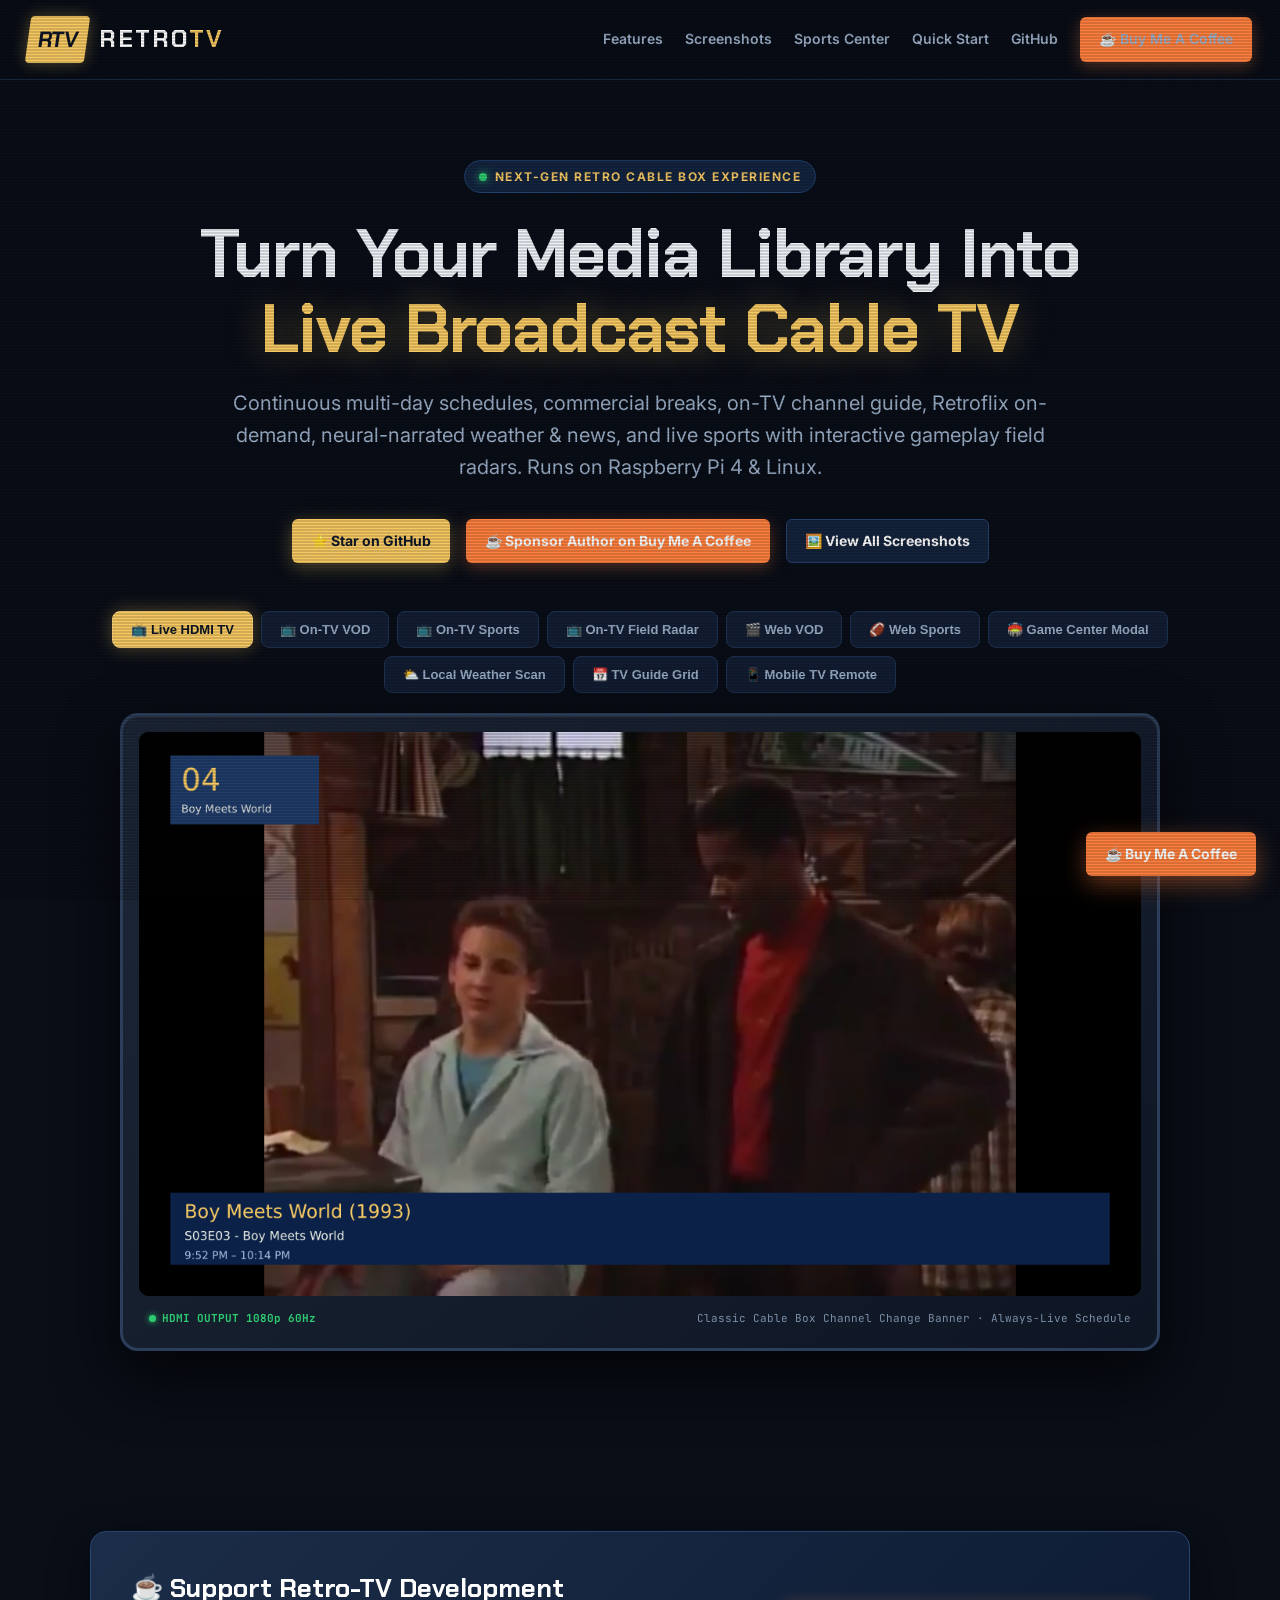
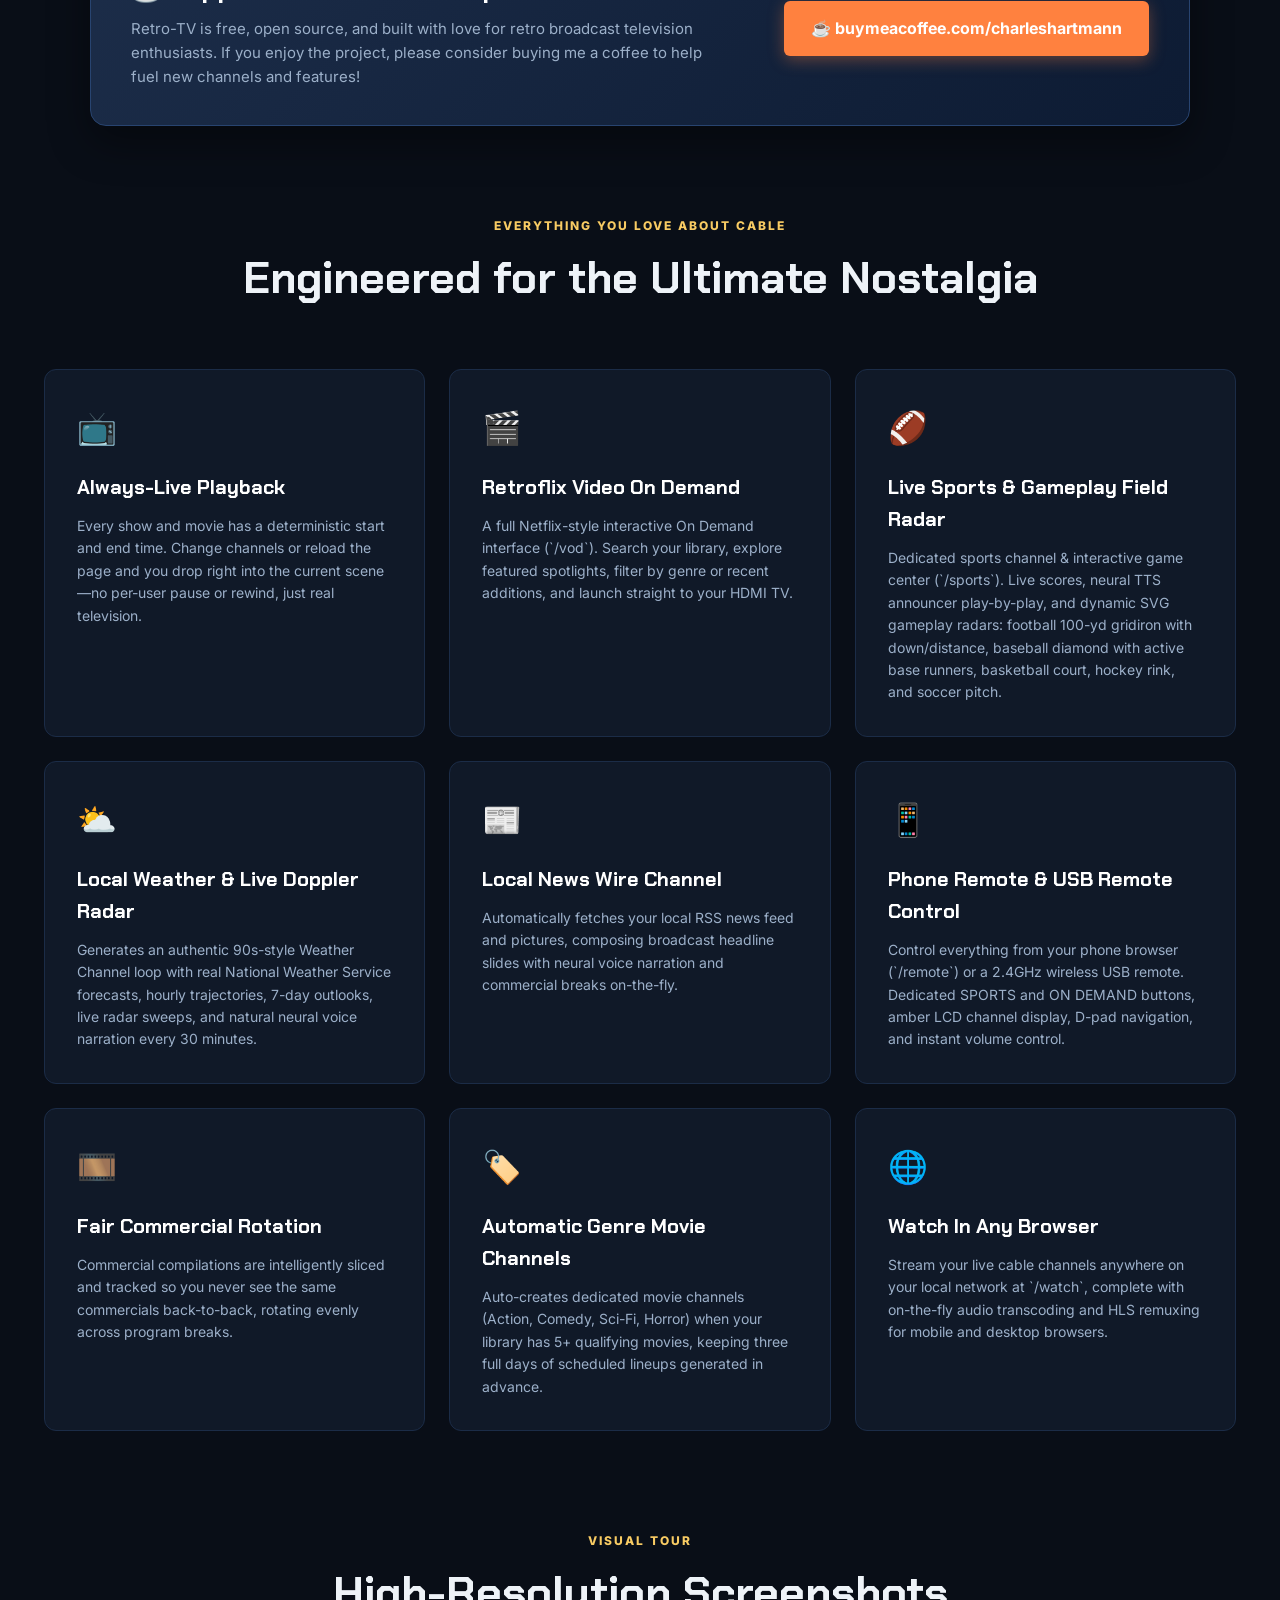
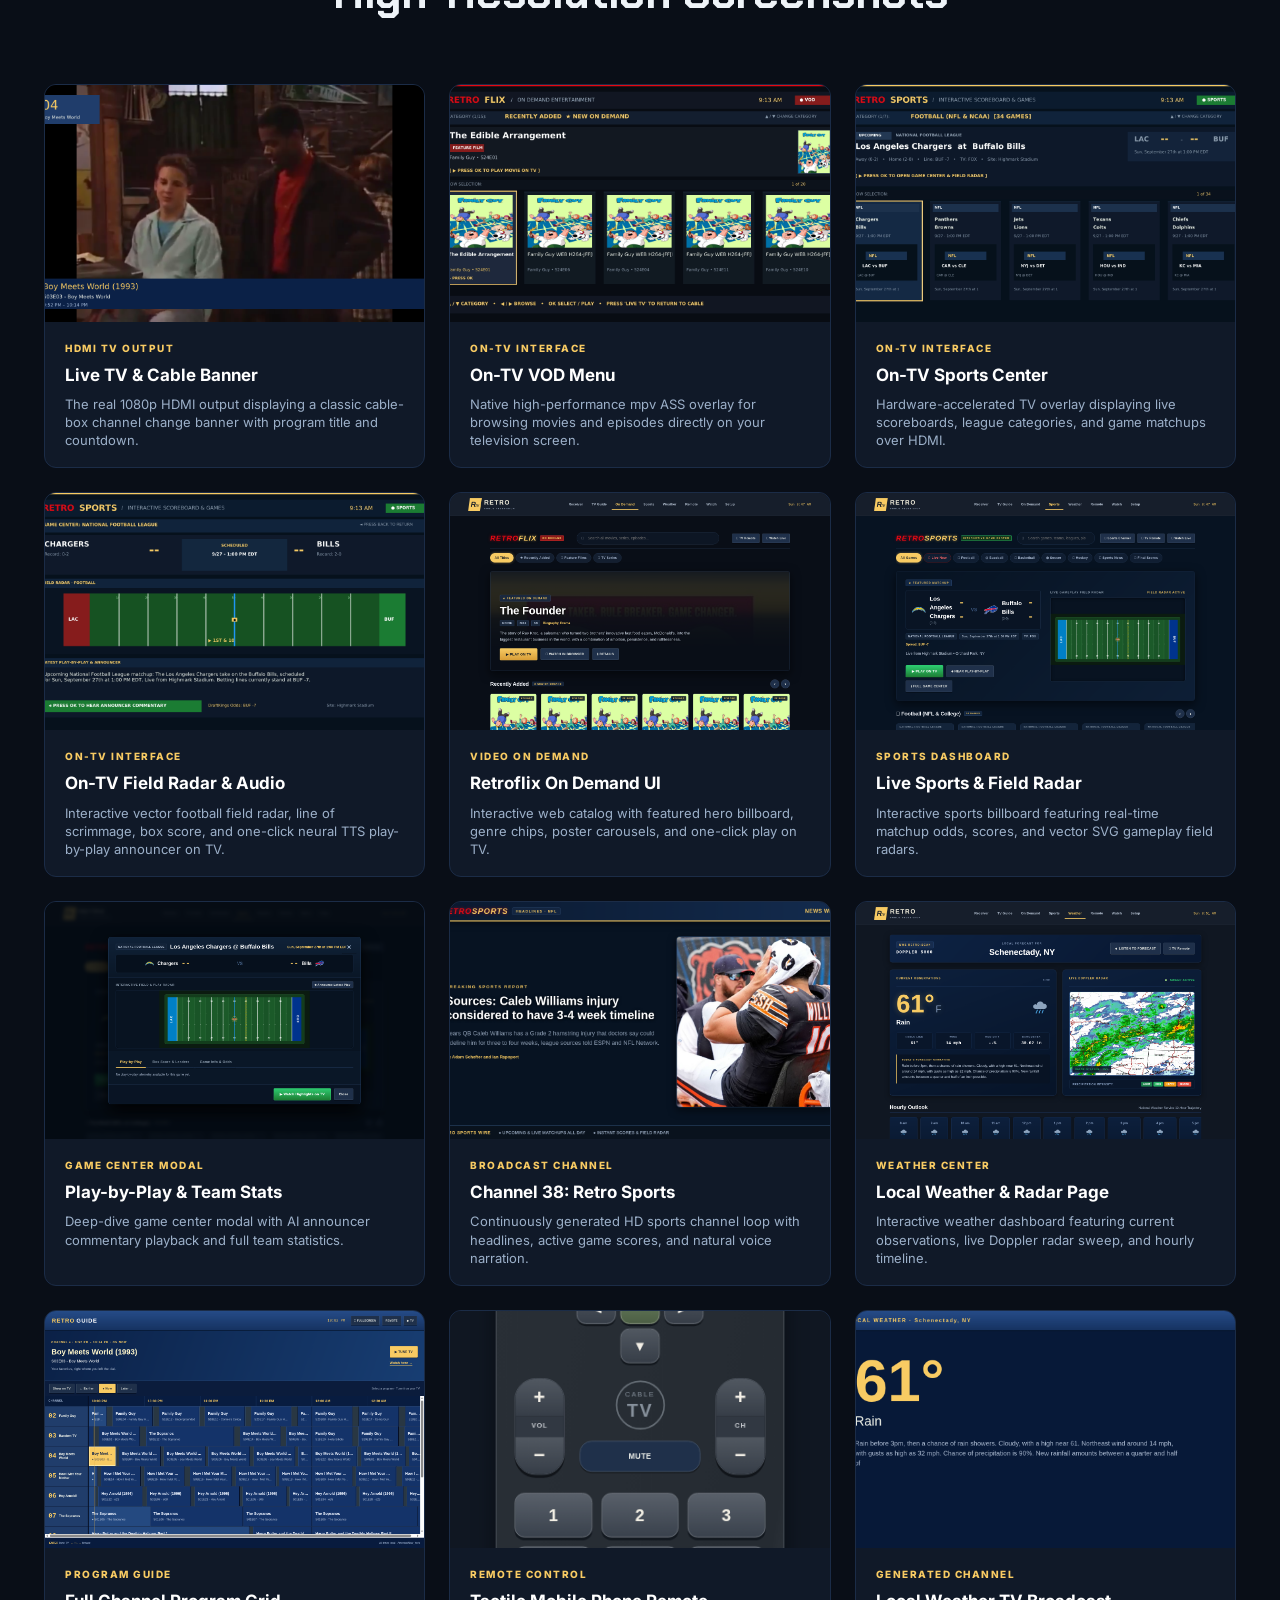
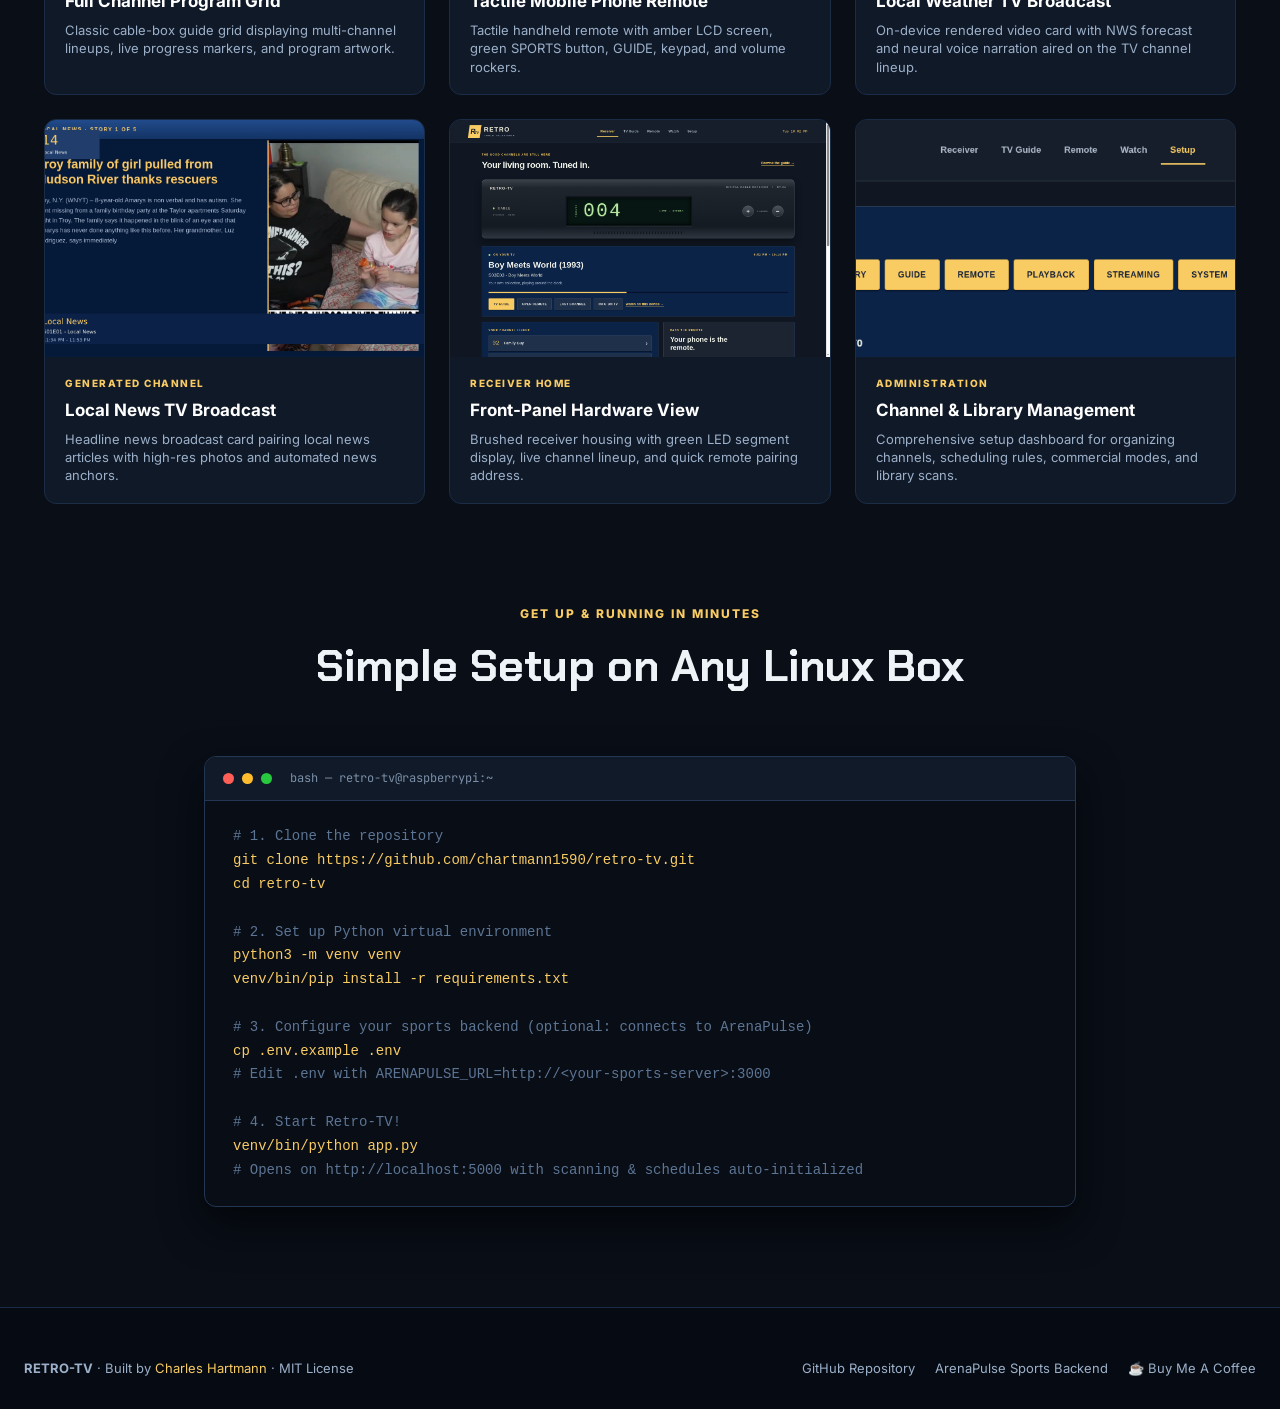
==== commit b58fb61e: "Add On-TV VOD and Sports screen captures to README and showcase site" ====
--- a/docs/index.html
+++ b/docs/index.html
@@ -632,8 +632,11 @@
     <!-- Interactive Showcase TV Bezel -->
     <div class="showcase-tabs">
       <button class="tab-btn active" onclick="switchTvScreen('screenshots/hdmi-tv.png', this)">📺 Live HDMI TV</button>
-      <button class="tab-btn" onclick="switchTvScreen('screenshots/vod.png', this)">🎬 On Demand (VOD)</button>
-      <button class="tab-btn" onclick="switchTvScreen('screenshots/sports.png', this)">🏈 Live Sports &amp; Radar</button>
+      <button class="tab-btn" onclick="switchTvScreen('screenshots/tv-vod.png', this)">📺 On-TV VOD</button>
+      <button class="tab-btn" onclick="switchTvScreen('screenshots/tv-sports.png', this)">📺 On-TV Sports</button>
+      <button class="tab-btn" onclick="switchTvScreen('screenshots/tv-sports-game.png', this)">📺 On-TV Field Radar</button>
+      <button class="tab-btn" onclick="switchTvScreen('screenshots/vod.png', this)">🎬 Web VOD</button>
+      <button class="tab-btn" onclick="switchTvScreen('screenshots/sports.png', this)">🏈 Web Sports</button>
       <button class="tab-btn" onclick="switchTvScreen('screenshots/sports-game.png', this)">🏟️ Game Center Modal</button>
       <button class="tab-btn" onclick="switchTvScreen('screenshots/weather.png', this)">⛅ Local Weather Scan</button>
       <button class="tab-btn" onclick="switchTvScreen('screenshots/guide.png', this)">📅 TV Guide Grid</button>
@@ -746,7 +749,43 @@
         </div>
       </div>
 
-      <!-- 2. VOD -->
+      <!-- 2. On-TV VOD Overlay -->
+      <div class="gallery-item" onclick="openLightbox('screenshots/tv-vod.png', 'On-TV VOD Menu — Native mpv ASS overlay with category carousels and remote D-pad browsing')">
+        <div class="gallery-thumb-wrap">
+          <img src="screenshots/tv-vod.png" alt="On-TV VOD Overlay" loading="lazy">
+        </div>
+        <div class="gallery-info">
+          <span class="gallery-tag">On-TV Interface</span>
+          <h4>On-TV VOD Menu</h4>
+          <p>Native high-performance mpv ASS overlay for browsing movies and episodes directly on your television screen.</p>
+        </div>
+      </div>
+
+      <!-- 3. On-TV Sports Center -->
+      <div class="gallery-item" onclick="openLightbox('screenshots/tv-sports.png', 'On-TV Sports Center — Live scoreboards, league carousels, and upcoming game schedules')">
+        <div class="gallery-thumb-wrap">
+          <img src="screenshots/tv-sports.png" alt="On-TV Sports Center" loading="lazy">
+        </div>
+        <div class="gallery-info">
+          <span class="gallery-tag">On-TV Interface</span>
+          <h4>On-TV Sports Center</h4>
+          <p>Hardware-accelerated TV overlay displaying live scoreboards, league categories, and game matchups over HDMI.</p>
+        </div>
+      </div>
+
+      <!-- 4. On-TV Field Radar Game Center -->
+      <div class="gallery-item" onclick="openLightbox('screenshots/tv-sports-game.png', 'On-TV Game Center — Football gridiron radar, line of scrimmage, box scores, and neural announcer')">
+        <div class="gallery-thumb-wrap">
+          <img src="screenshots/tv-sports-game.png" alt="On-TV Game Center & Field Radar" loading="lazy">
+        </div>
+        <div class="gallery-info">
+          <span class="gallery-tag">On-TV Interface</span>
+          <h4>On-TV Field Radar &amp; Audio</h4>
+          <p>Interactive vector football field radar, line of scrimmage, box score, and one-click neural TTS play-by-play announcer on TV.</p>
+        </div>
+      </div>
+
+      <!-- 5. Web VOD -->
       <div class="gallery-item" onclick="openLightbox('screenshots/vod.png', 'Retroflix On Demand — Spotlight hero billboard, category carousels, and instant search')">
         <div class="gallery-thumb-wrap">
           <img src="screenshots/vod.png" alt="On Demand VOD" loading="lazy">
@@ -957,7 +996,10 @@
 
       const captions = {
         'screenshots/hdmi-tv.png': 'Classic Cable Box Channel Change Banner · Always-Live Schedule',
-        'screenshots/vod.png': 'Retroflix On Demand · Spotlight Billboard &amp; Category Carousels',
+        'screenshots/tv-vod.png': 'On-TV VOD Menu · Native mpv ASS Overlay with Remote Navigation',
+        'screenshots/tv-sports.png': 'On-TV Sports Center · Live Scoreboard Overlay with Category Carousel',
+        'screenshots/tv-sports-game.png': 'On-TV Game Center · Vector Football Field Radar, Line of Scrimmage &amp; Announcer',
+        'screenshots/vod.png': 'Retroflix Web VOD Catalog · Spotlight Billboard &amp; Category Carousels',
         'screenshots/sports.png': 'Retro Sports Center · Vector Gameplay Field Radar &amp; Live Scores',
         'screenshots/sports-game.png': 'Game Center Modal · Real-Time Box Score &amp; Neural Announcer',
         'screenshots/weather.png': 'Local Weather Scan · Current Observations, Radar &amp; 7-Day Outlook',
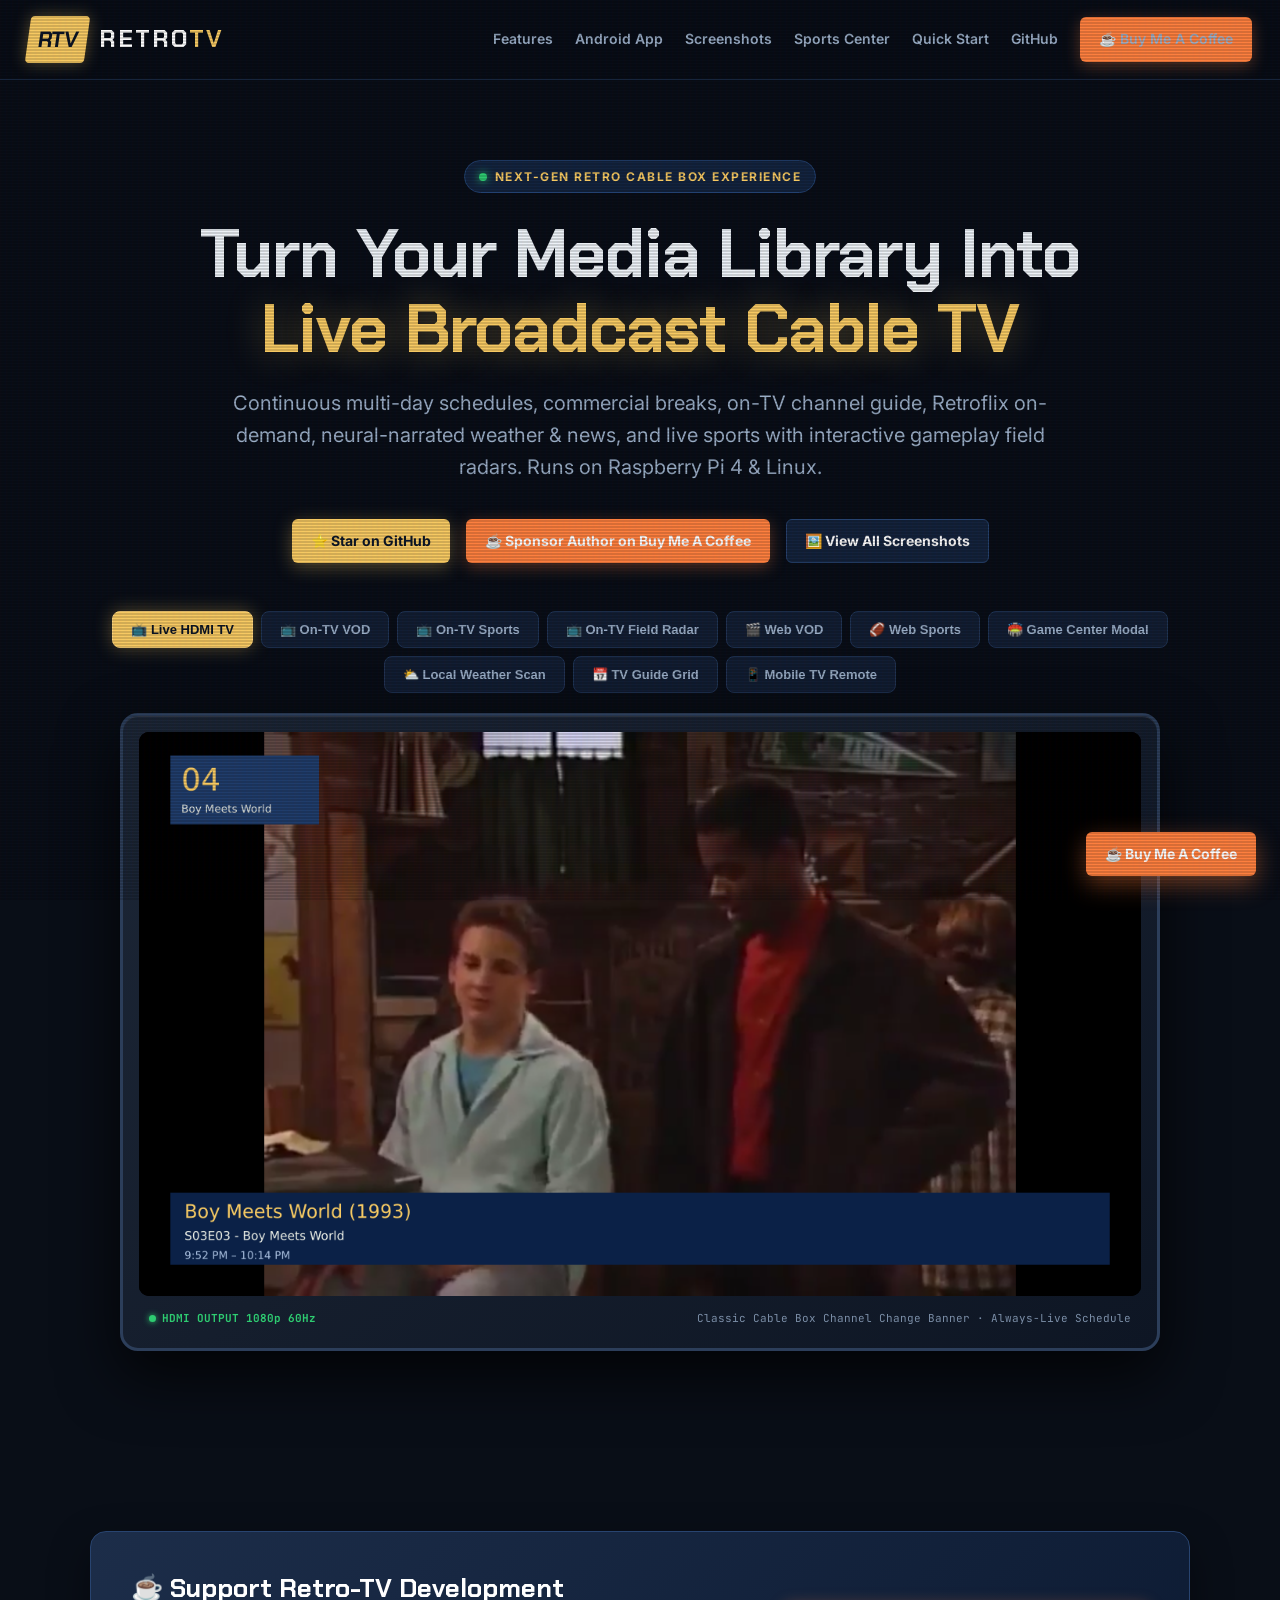
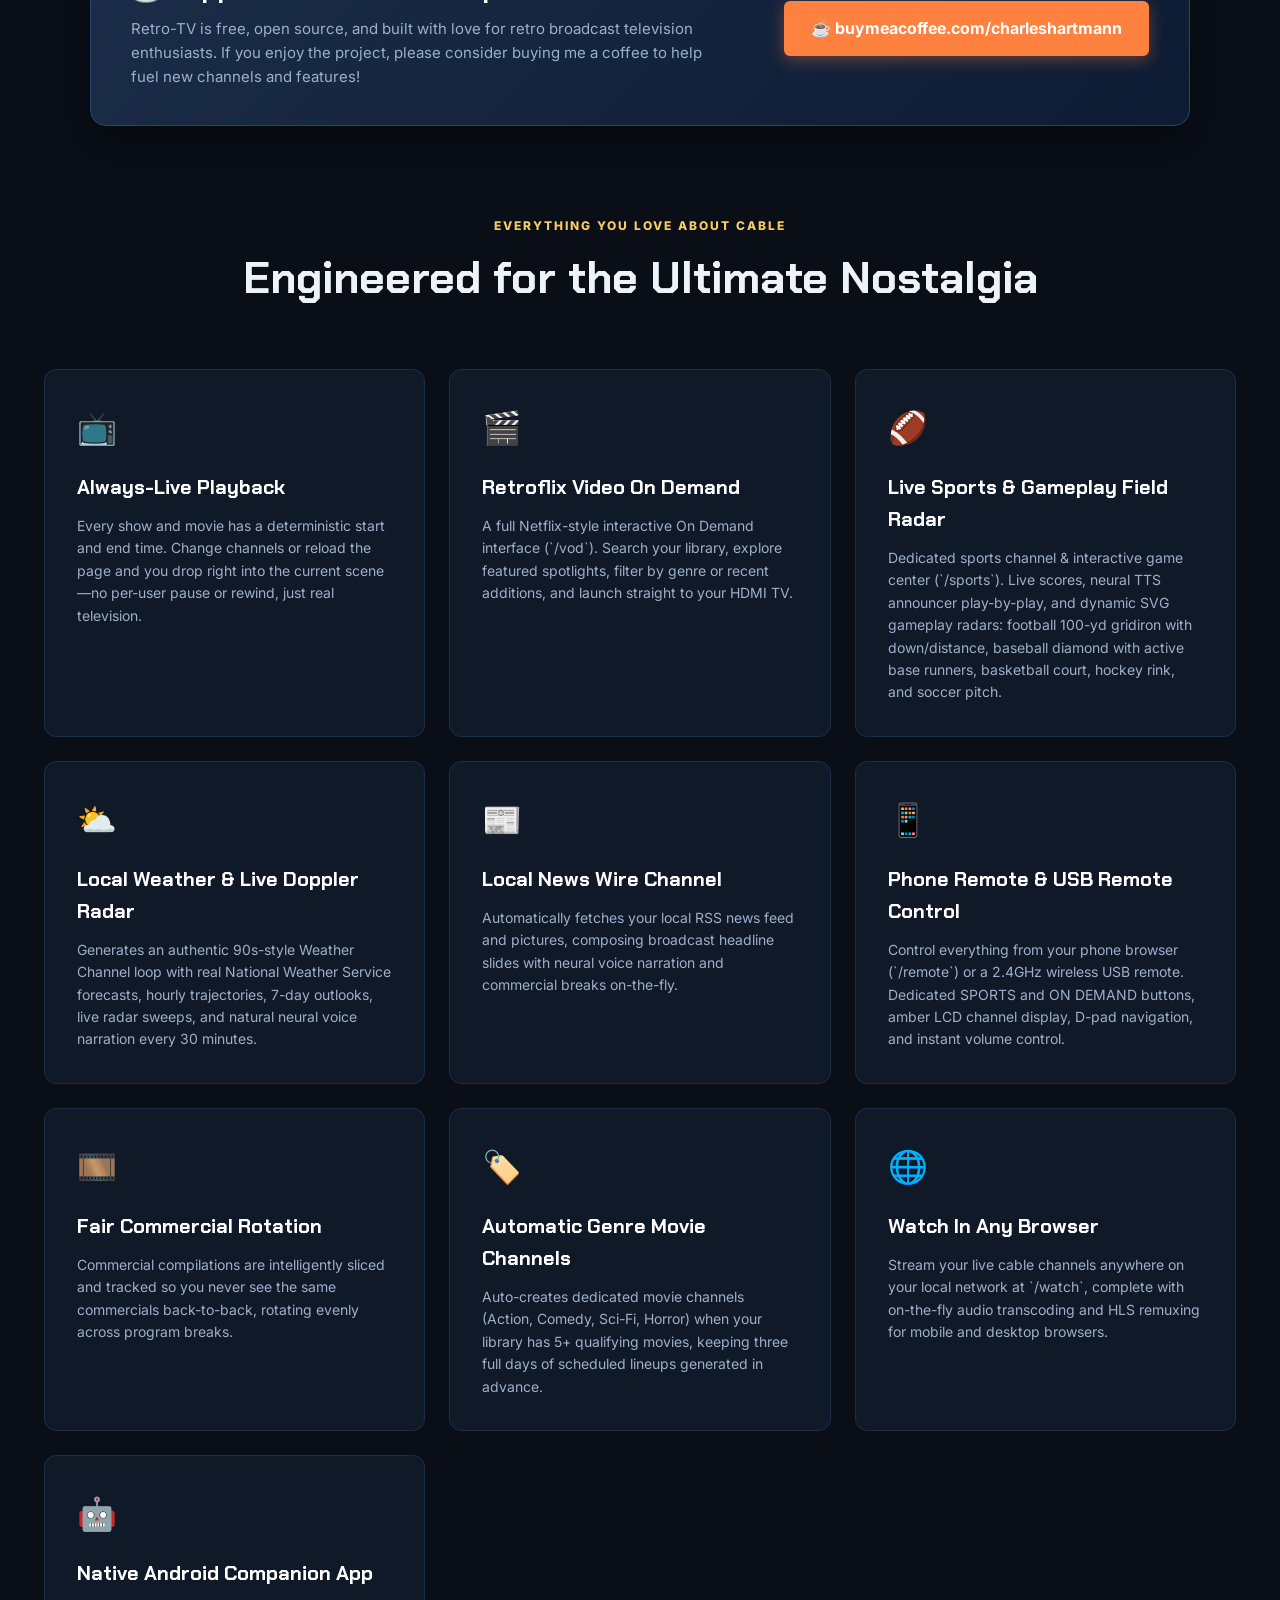
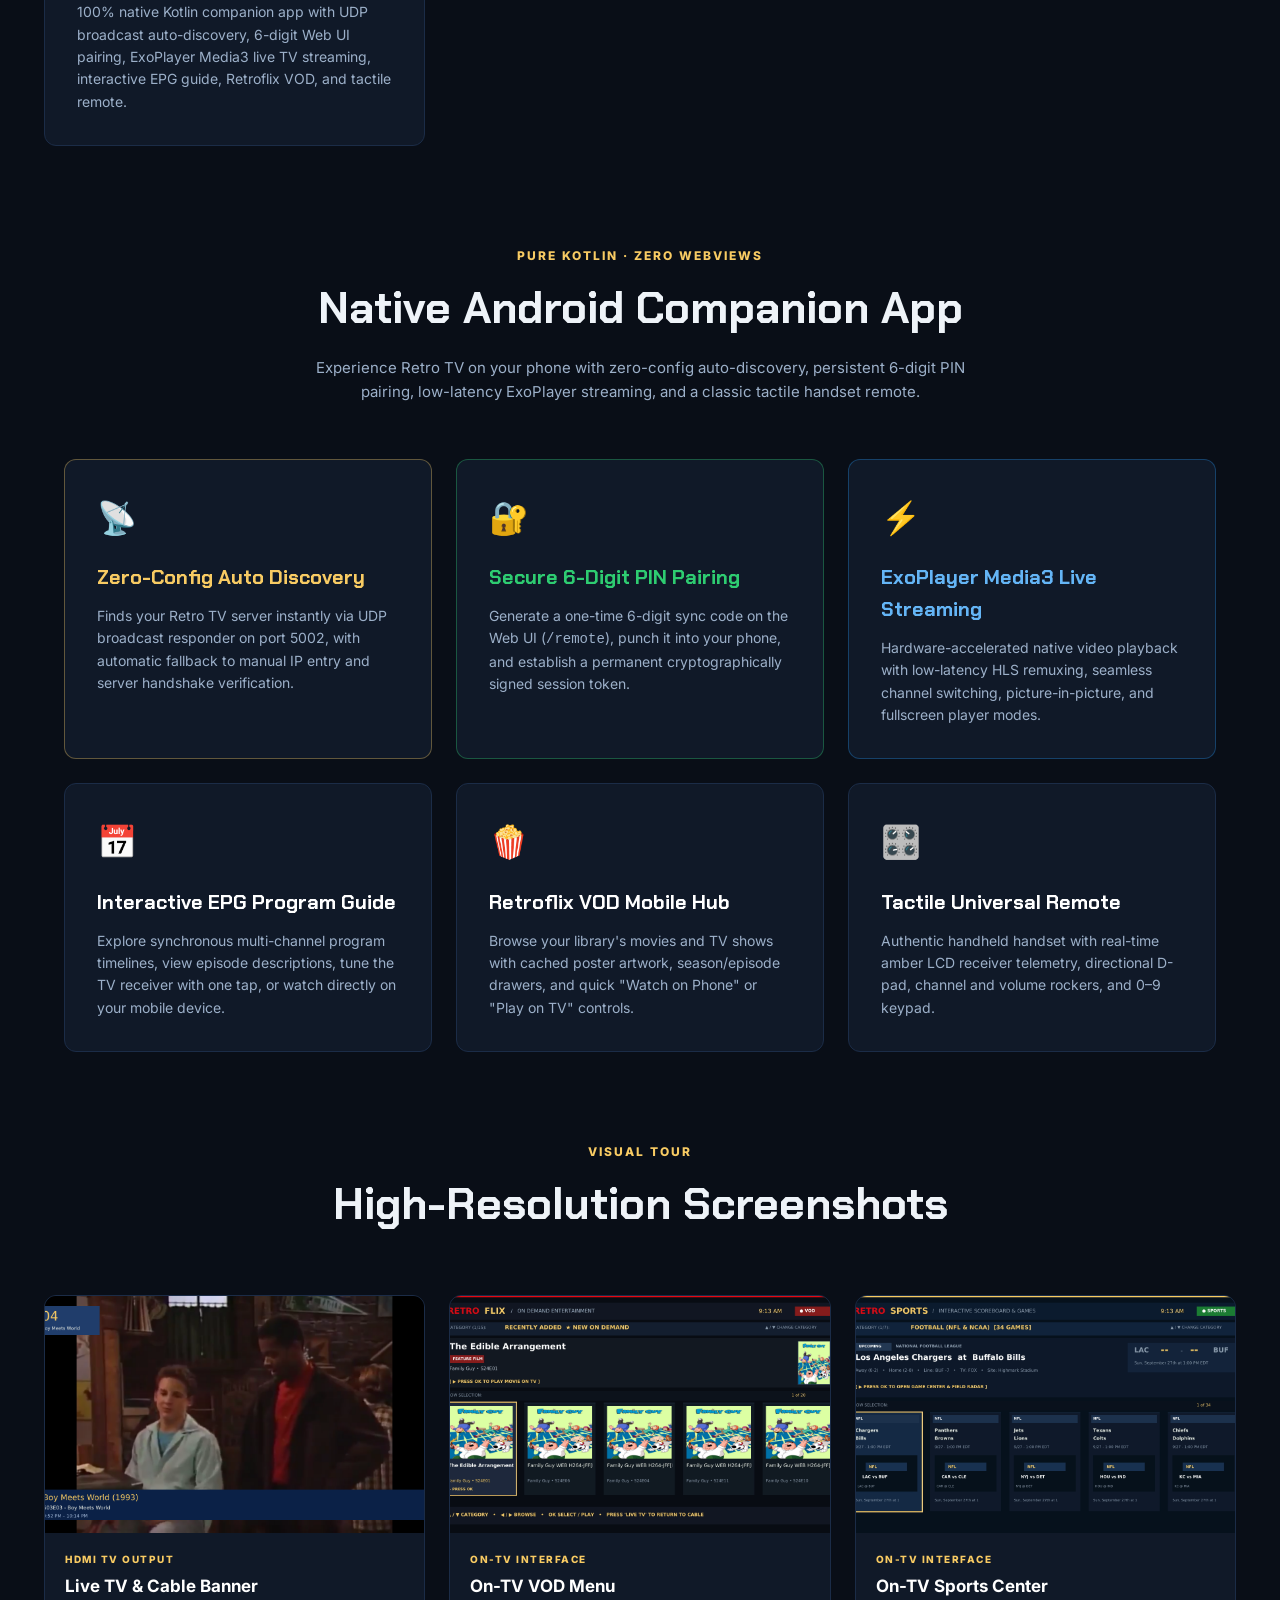
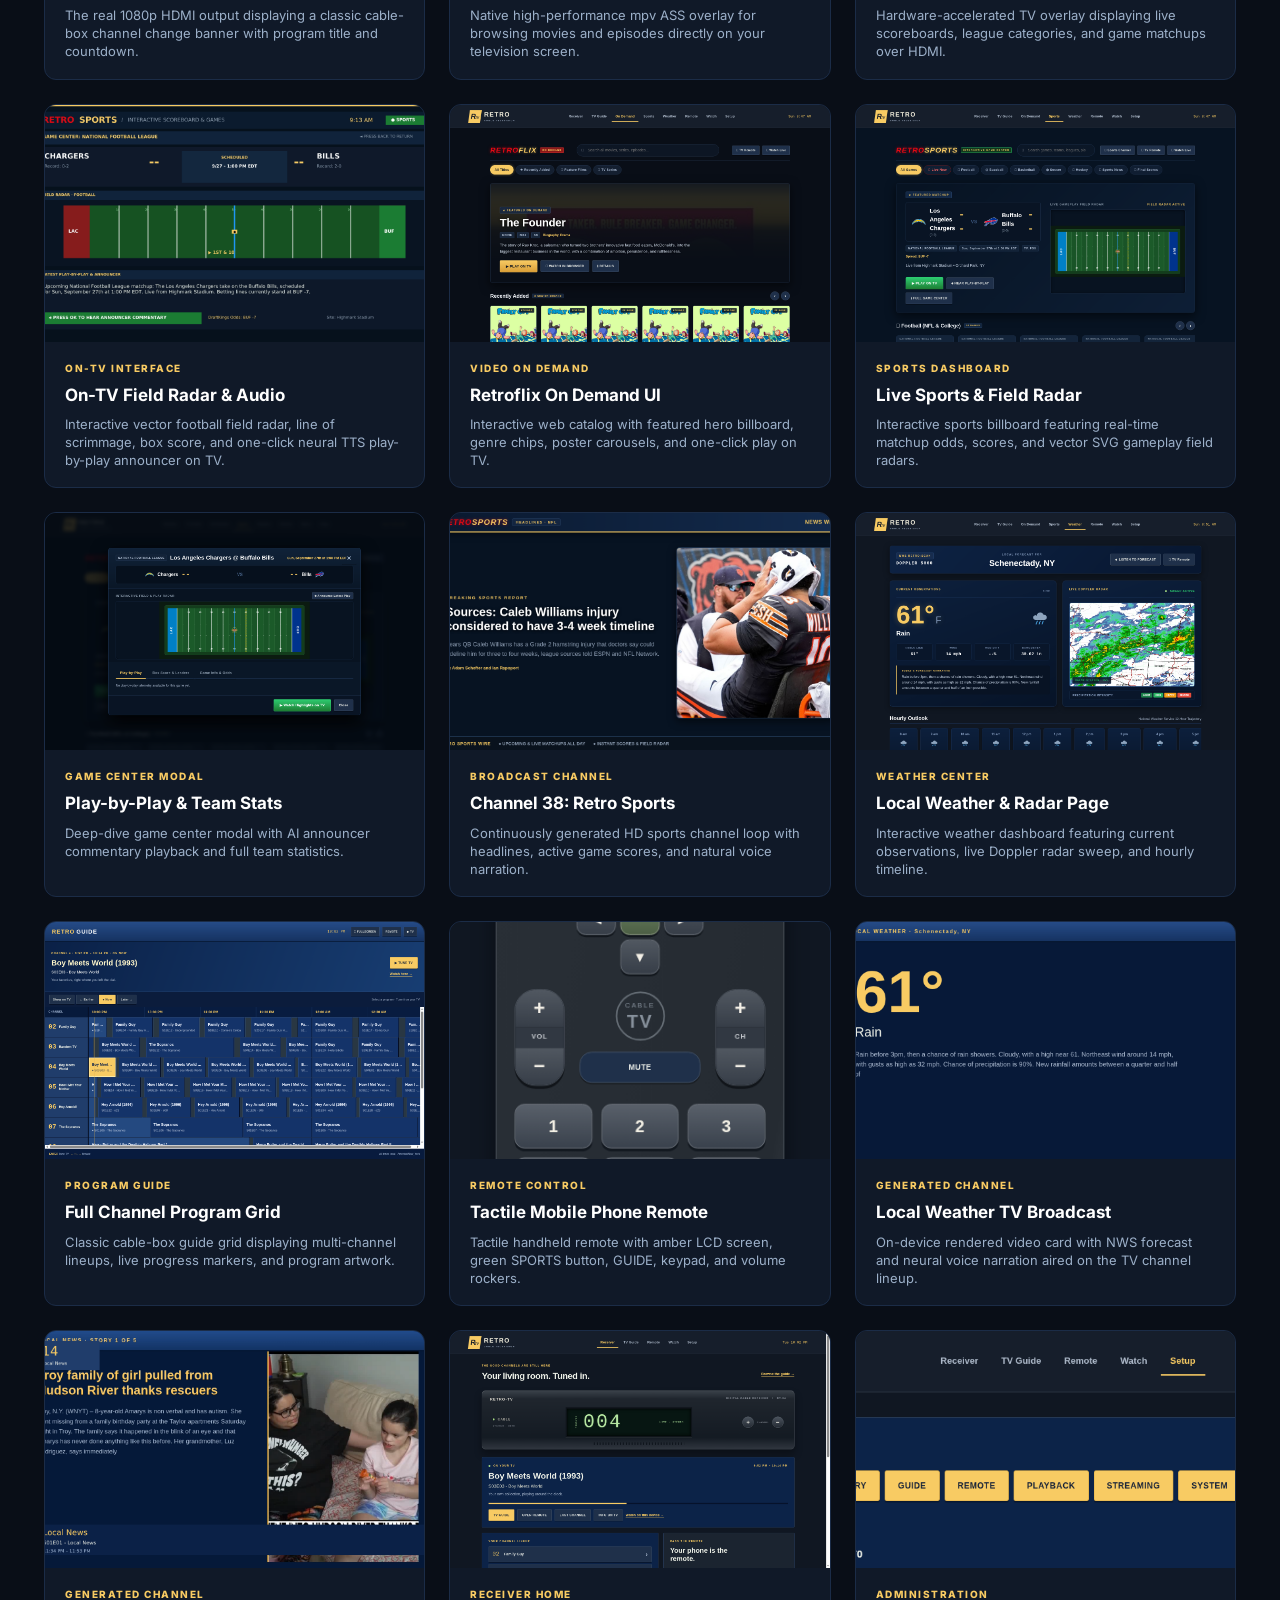
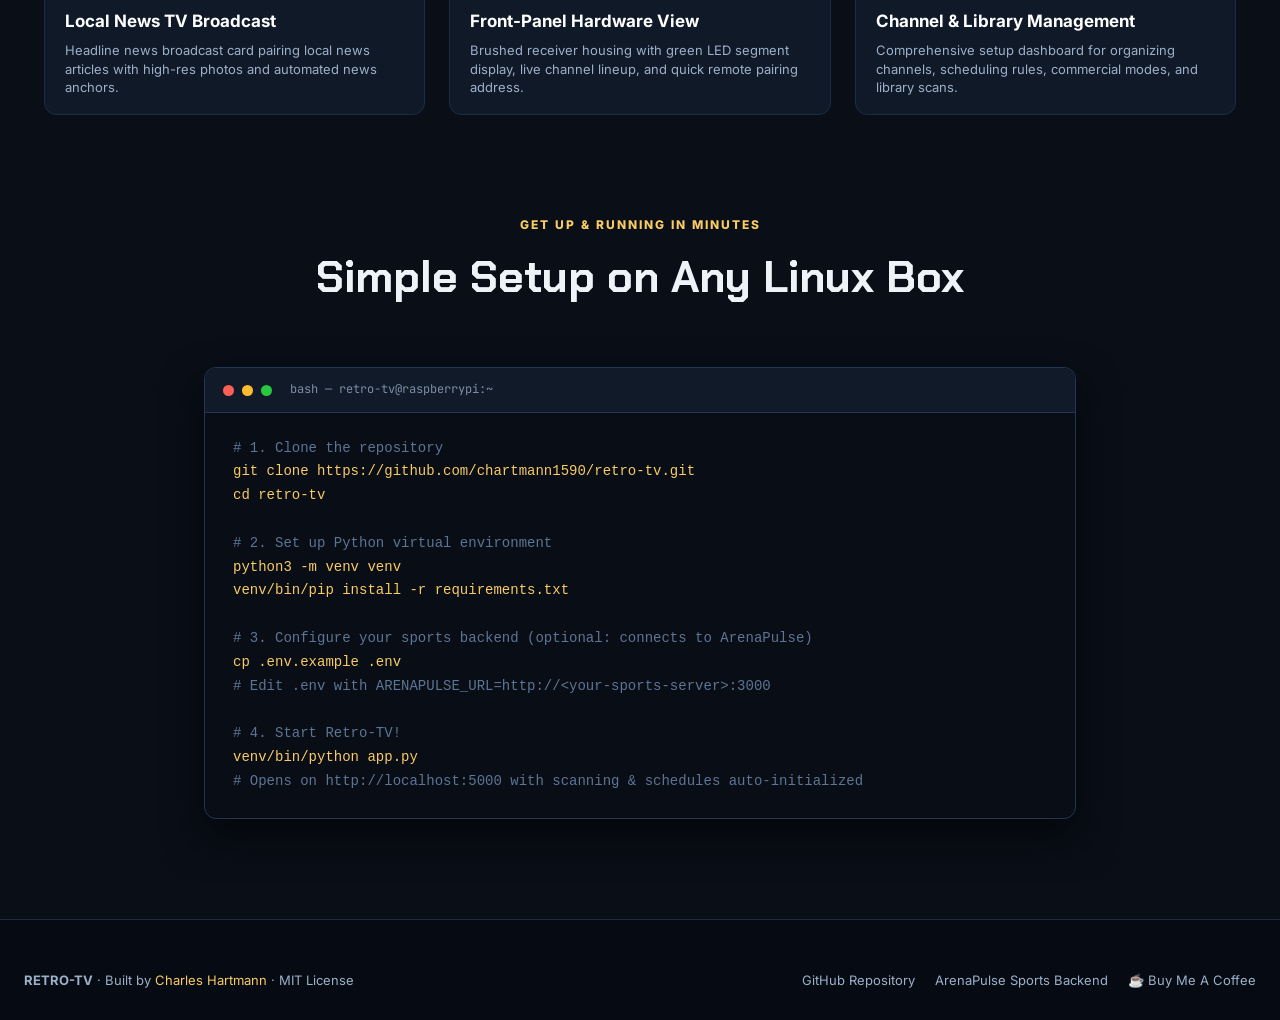
==== commit 0e9ff9cf: "Add native Android companion app with network discovery, pairing, and live streaming" ====
--- a/docs/index.html
+++ b/docs/index.html
@@ -599,6 +599,7 @@
     </a>
     <nav class="nav-links">
       <a href="#features">Features</a>
+      <a href="#companion">Android App</a>
       <a href="#screenshots">Screenshots</a>
       <a href="#sports">Sports Center</a>
       <a href="#quickstart">Quick Start</a>
@@ -725,6 +726,59 @@
         <span class="feature-icon">🌐</span>
         <h3>Watch In Any Browser</h3>
         <p>Stream your live cable channels anywhere on your local network at `/watch`, complete with on-the-fly audio transcoding and HLS remuxing for mobile and desktop browsers.</p>
+      </div>
+
+      <div class="feature-card" id="android-app">
+        <span class="feature-icon">🤖</span>
+        <h3>Native Android Companion App</h3>
+        <p>100% native Kotlin companion app with UDP broadcast auto-discovery, 6-digit Web UI pairing, ExoPlayer Media3 live TV streaming, interactive EPG guide, Retroflix VOD, and tactile remote.</p>
+      </div>
+    </div>
+  </section>
+
+  <!-- Android Companion App Section -->
+  <section class="companion-section" id="companion" style="max-width: 1200px; margin: 0 auto 90px; padding: 0 24px;">
+    <div class="section-header">
+      <div class="section-eyebrow">Pure Kotlin · Zero WebViews</div>
+      <h2>Native Android Companion App</h2>
+      <p style="color: var(--text-dim); max-width: 650px; margin: 12px auto 0; font-size: 15px;">Experience Retro TV on your phone with zero-config auto-discovery, persistent 6-digit PIN pairing, low-latency ExoPlayer streaming, and a classic tactile handset remote.</p>
+    </div>
+
+    <div style="display: grid; grid-template-columns: repeat(auto-fit, minmax(280px, 1fr)); gap: 24px; margin-top: 40px;">
+      <div class="feature-card" style="border-color: rgba(248, 203, 99, 0.35);">
+        <span class="feature-icon">📡</span>
+        <h3 style="color: var(--hi);">Zero-Config Auto Discovery</h3>
+        <p>Finds your Retro TV server instantly via UDP broadcast responder on port 5002, with automatic fallback to manual IP entry and server handshake verification.</p>
+      </div>
+
+      <div class="feature-card" style="border-color: rgba(46, 204, 113, 0.35);">
+        <span class="feature-icon">🔐</span>
+        <h3 style="color: var(--accent);">Secure 6-Digit PIN Pairing</h3>
+        <p>Generate a one-time 6-digit sync code on the Web UI (<code>/remote</code>), punch it into your phone, and establish a permanent cryptographically signed session token.</p>
+      </div>
+
+      <div class="feature-card" style="border-color: rgba(29, 114, 184, 0.45);">
+        <span class="feature-icon">⚡</span>
+        <h3 style="color: #64b5f6;">ExoPlayer Media3 Live Streaming</h3>
+        <p>Hardware-accelerated native video playback with low-latency HLS remuxing, seamless channel switching, picture-in-picture, and fullscreen player modes.</p>
+      </div>
+
+      <div class="feature-card">
+        <span class="feature-icon">📅</span>
+        <h3>Interactive EPG Program Guide</h3>
+        <p>Explore synchronous multi-channel program timelines, view episode descriptions, tune the TV receiver with one tap, or watch directly on your mobile device.</p>
+      </div>
+
+      <div class="feature-card">
+        <span class="feature-icon">🍿</span>
+        <h3>Retroflix VOD Mobile Hub</h3>
+        <p>Browse your library's movies and TV shows with cached poster artwork, season/episode drawers, and quick "Watch on Phone" or "Play on TV" controls.</p>
+      </div>
+
+      <div class="feature-card">
+        <span class="feature-icon">🎛️</span>
+        <h3>Tactile Universal Remote</h3>
+        <p>Authentic handheld handset with real-time amber LCD receiver telemetry, directional D-pad, channel and volume rockers, and 0–9 keypad.</p>
       </div>
     </div>
   </section>
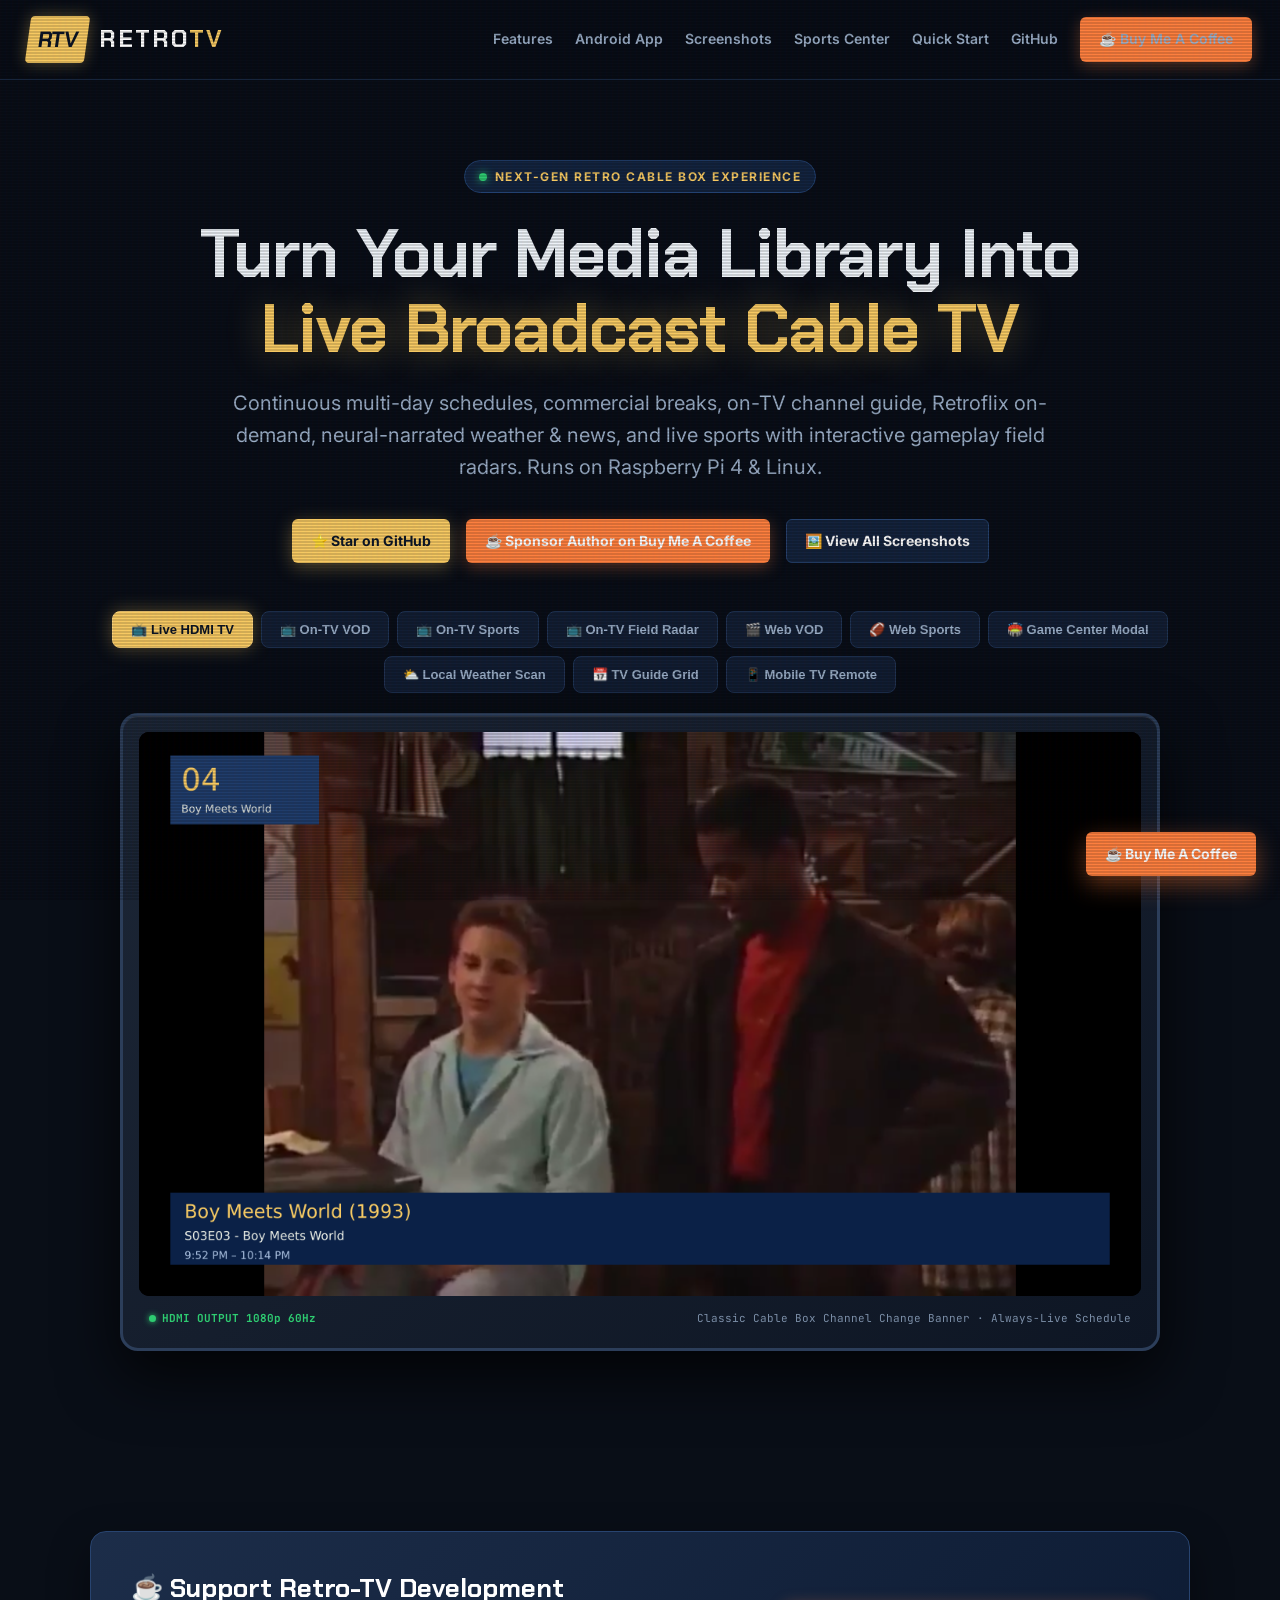
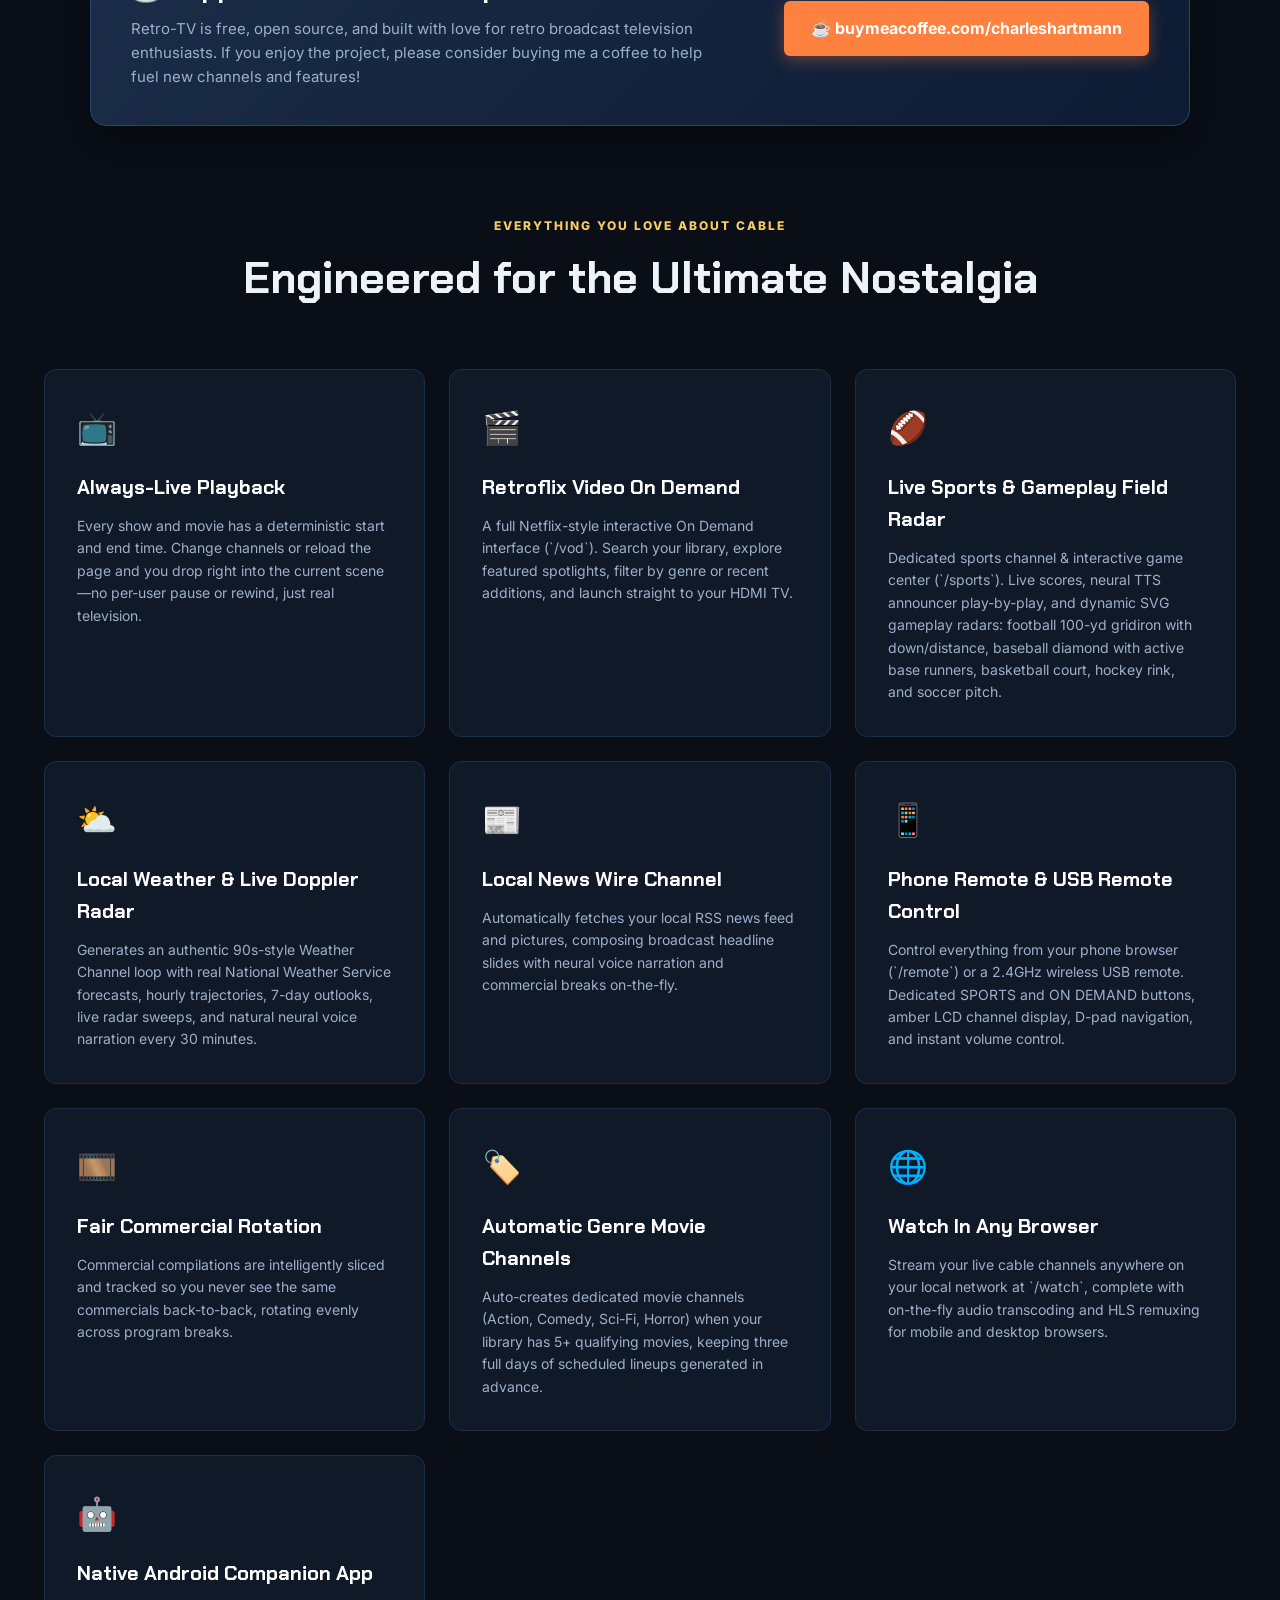
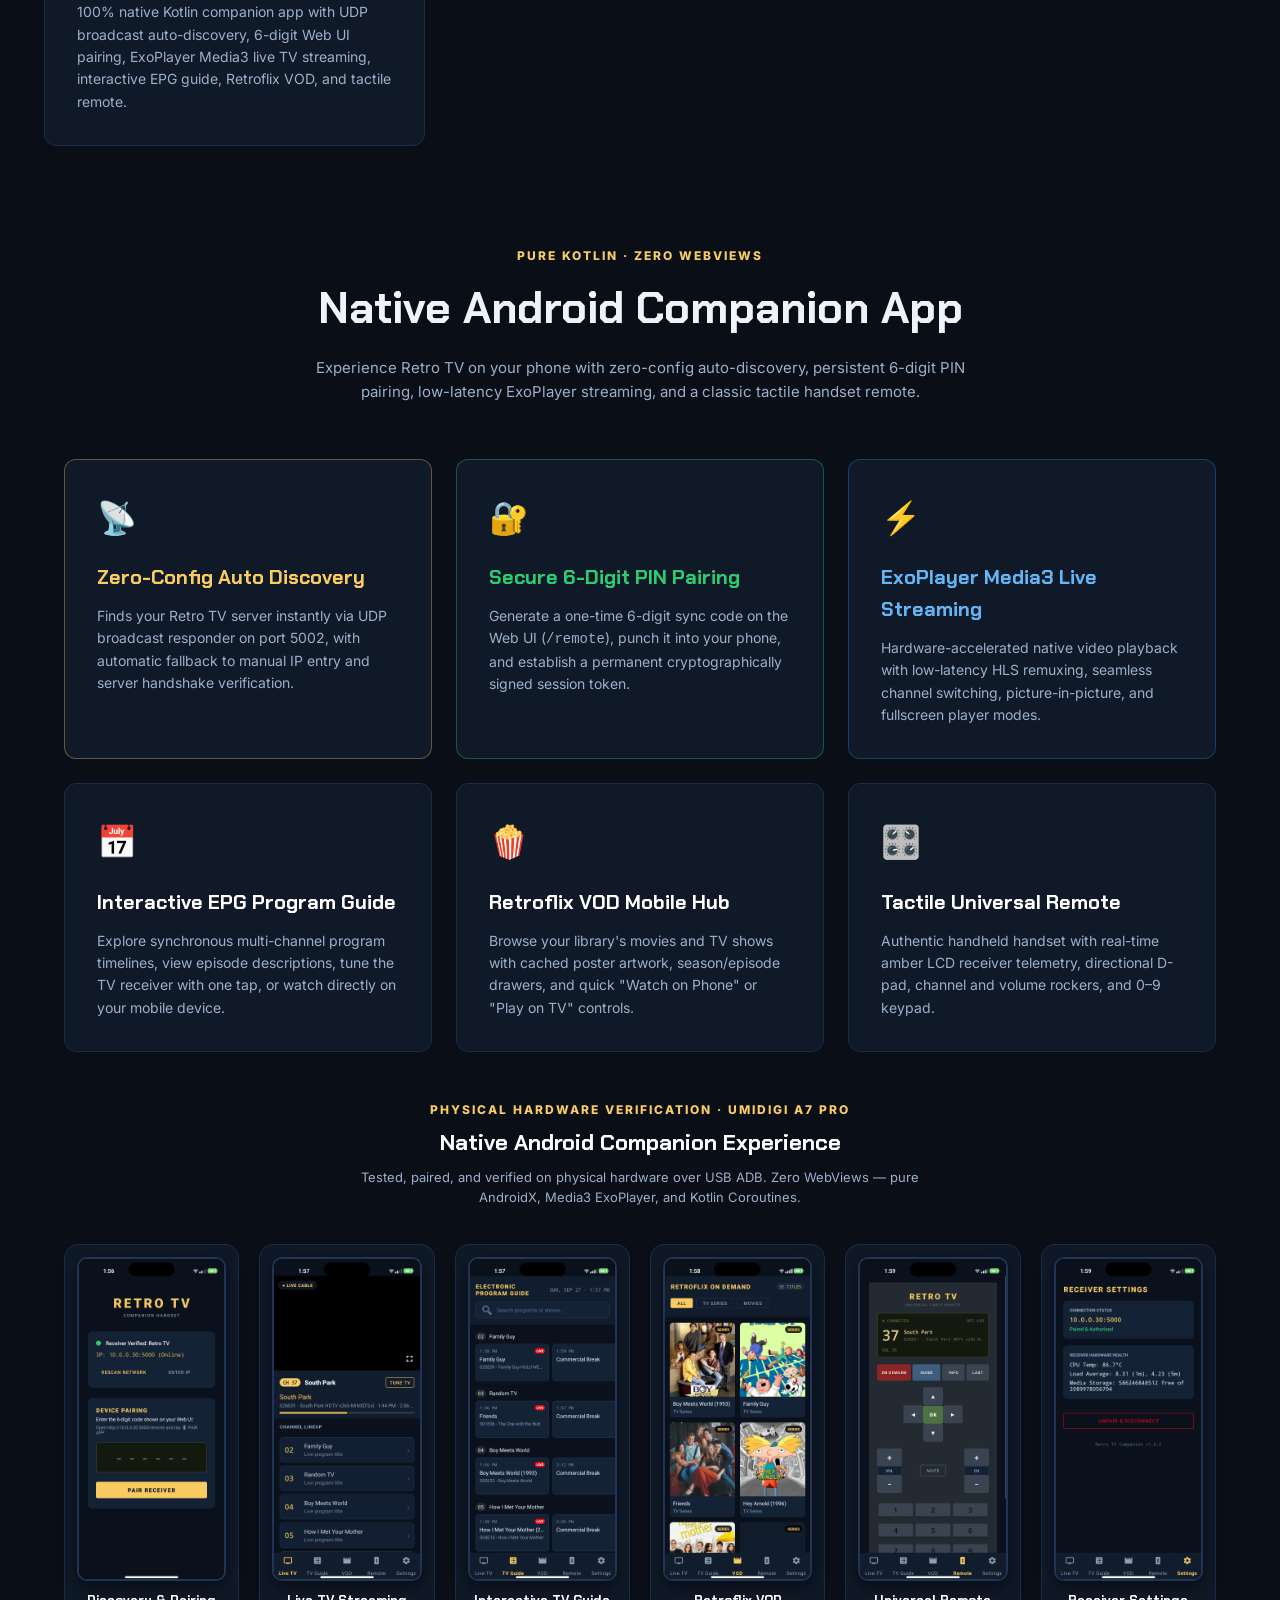
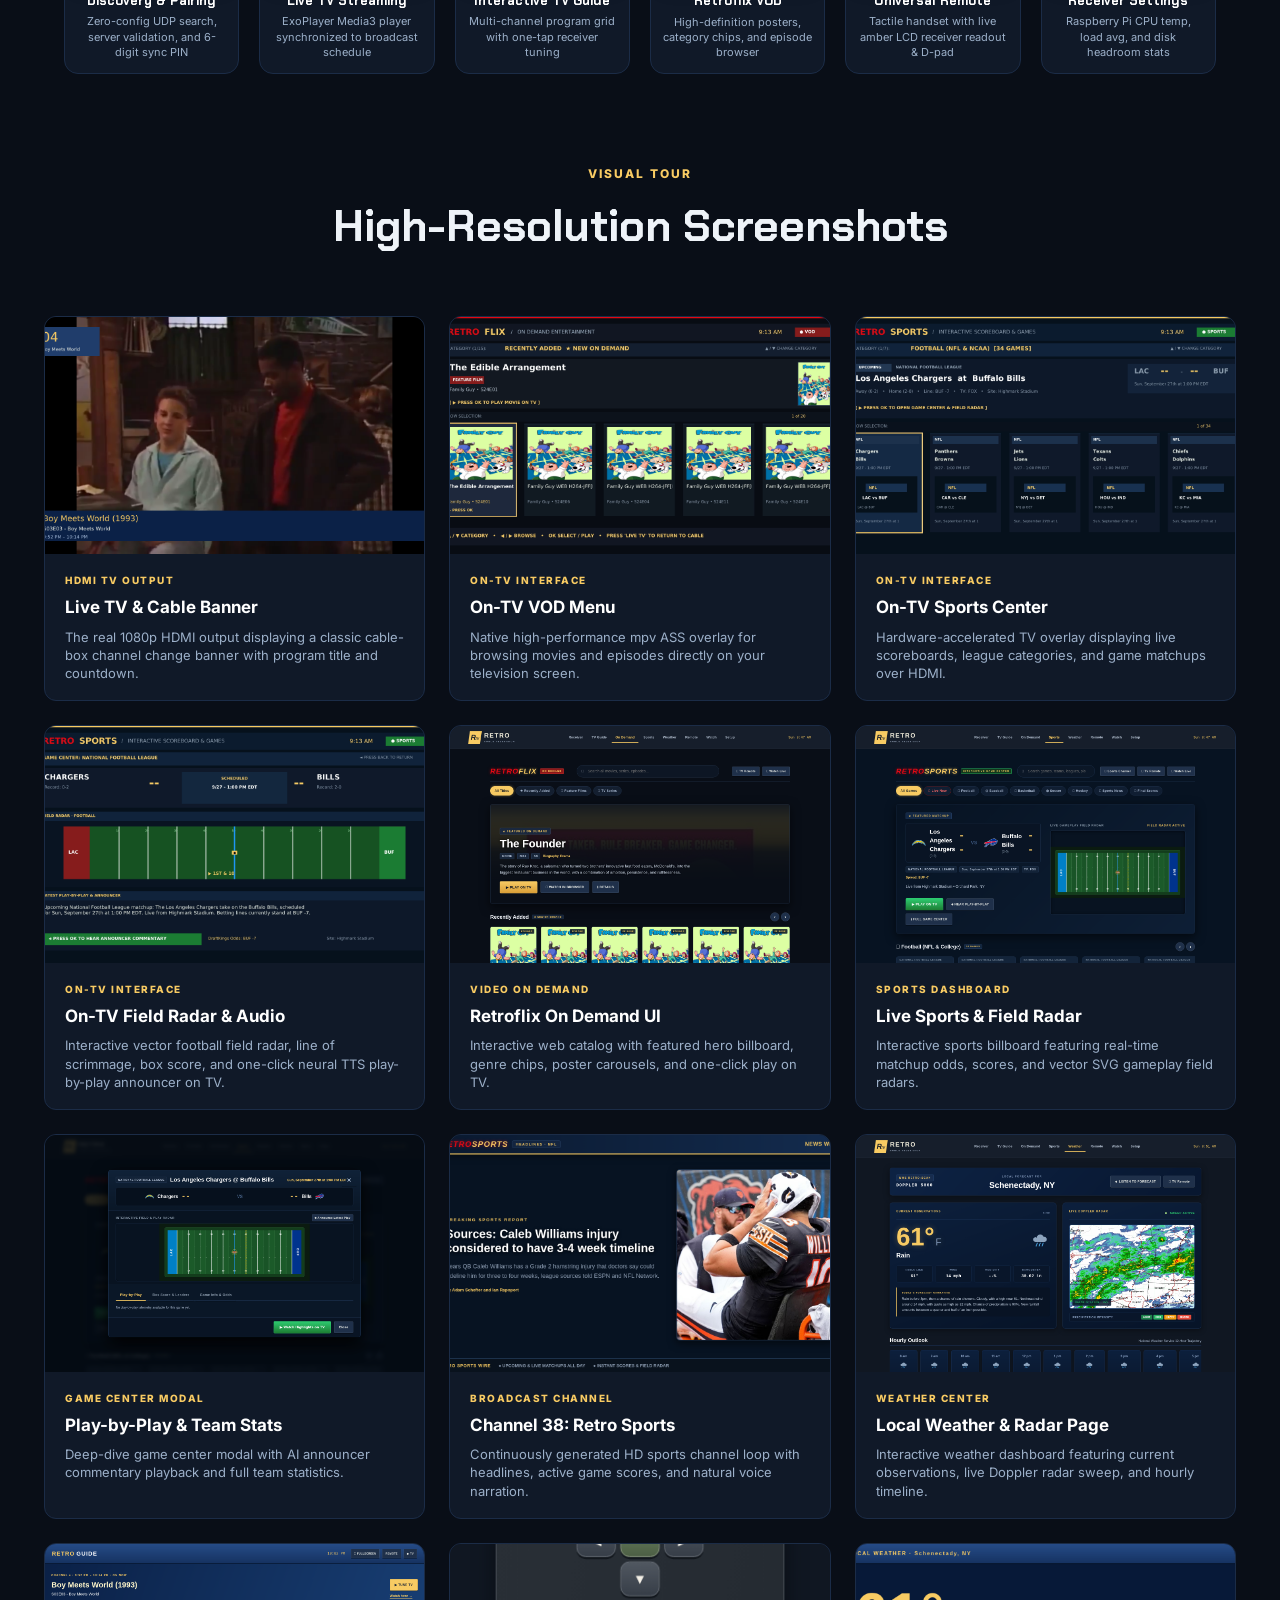
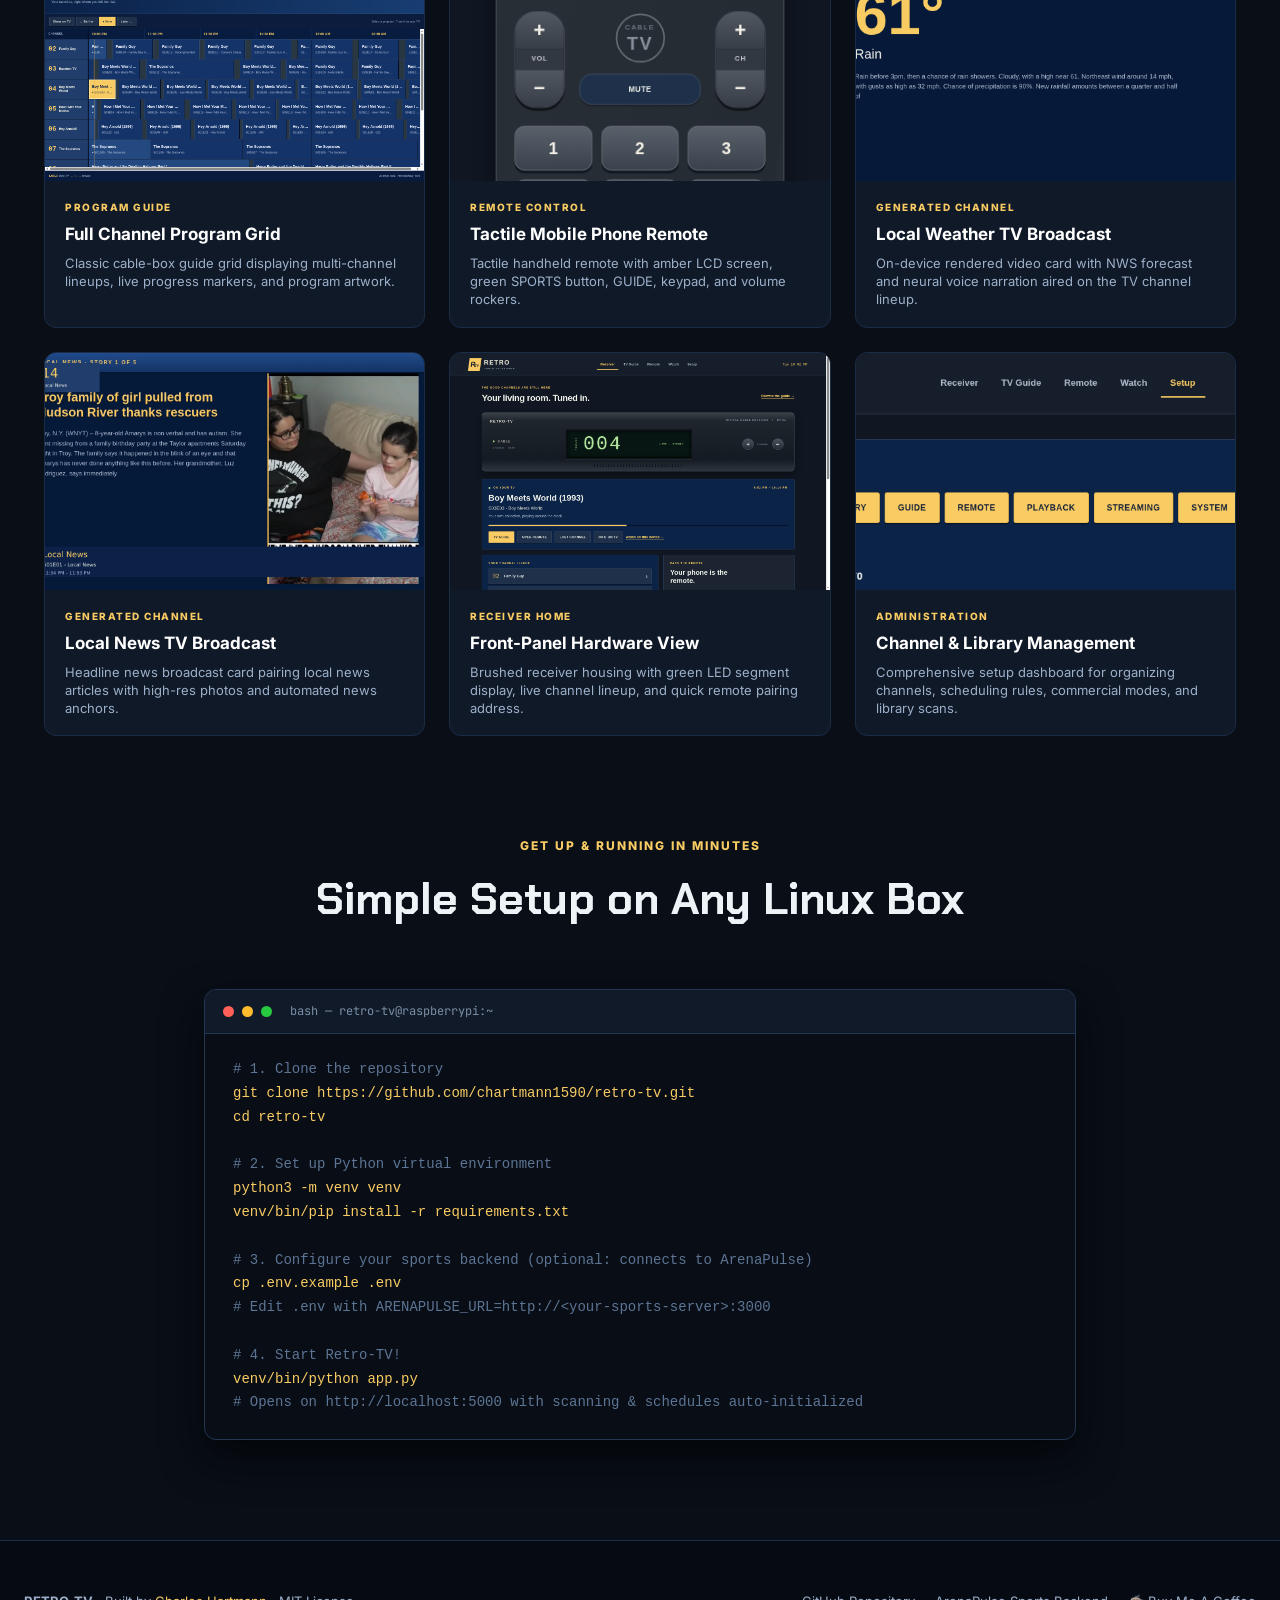
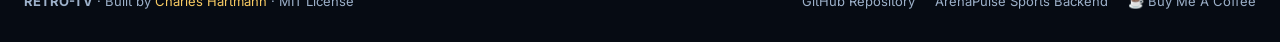
==== commit 35e98065: "docs(companion): add physical device screenshots, showcase gallery, and fix remote volume handling" ====
--- a/docs/index.html
+++ b/docs/index.html
@@ -375,6 +375,64 @@
       line-height: 1.6;
     }
 
+    /* Native Mobile Showcase */
+    .companion-showcase-grid {
+      display: grid;
+      grid-template-columns: repeat(auto-fit, minmax(170px, 1fr));
+      gap: 20px;
+      margin-top: 36px;
+    }
+    .phone-mockup-card {
+      background: var(--card-bg);
+      border: 1px solid var(--card-border);
+      border-radius: 14px;
+      padding: 12px;
+      display: flex;
+      flex-direction: column;
+      align-items: center;
+      transition: all 0.25s ease;
+      cursor: pointer;
+    }
+    .phone-mockup-card:hover {
+      transform: translateY(-4px);
+      border-color: var(--hi);
+      box-shadow: 0 12px 28px rgba(0, 0, 0, 0.5);
+    }
+    .phone-screen-wrap {
+      width: 100%;
+      aspect-ratio: 9 / 19.5;
+      border-radius: 10px;
+      overflow: hidden;
+      border: 2px solid #203556;
+      background: #000;
+      box-shadow: 0 6px 16px rgba(0,0,0,0.5);
+    }
+    .phone-screen-wrap img {
+      width: 100%;
+      height: 100%;
+      object-fit: cover;
+      display: block;
+      transition: transform 0.3s ease;
+    }
+    .phone-mockup-card:hover .phone-screen-wrap img {
+      transform: scale(1.03);
+    }
+    .phone-card-title {
+      font-family: 'Chakra Petch', sans-serif;
+      font-size: 13px;
+      color: #fff;
+      margin-top: 10px;
+      text-align: center;
+      font-weight: 700;
+    }
+    .phone-card-desc {
+      font-size: 11px;
+      color: var(--text-dim);
+      text-align: center;
+      margin-top: 3px;
+      line-height: 1.4;
+    }
+
     /* Screenshot Gallery Grid */
     .gallery-section {
       max-width: 1240px;
@@ -781,6 +839,63 @@
         <p>Authentic handheld handset with real-time amber LCD receiver telemetry, directional D-pad, channel and volume rockers, and 0–9 keypad.</p>
       </div>
     </div>
+
+    <!-- On-Device Verification Showcase -->
+    <div style="margin-top: 48px; text-align: center;">
+      <div class="section-eyebrow" style="margin-bottom: 6px;">Physical Hardware Verification · UMIDIGI A7 Pro</div>
+      <h3 style="font-family: 'Chakra Petch', sans-serif; font-size: 22px; color: #fff;">Native Android Companion Experience</h3>
+      <p style="color: var(--text-dim); max-width: 600px; margin: 6px auto 0; font-size: 13px;">Tested, paired, and verified on physical hardware over USB ADB. Zero WebViews — pure AndroidX, Media3 ExoPlayer, and Kotlin Coroutines.</p>
+    </div>
+
+    <div class="companion-showcase-grid">
+      <div class="phone-mockup-card" onclick="openLightbox('screenshots/companion-connect.png', 'Companion App — Zero-Config UDP Discovery and 6-Digit PIN Pairing')">
+        <div class="phone-screen-wrap">
+          <img src="screenshots/companion-connect.png" alt="UDP Discovery & Pairing" loading="lazy">
+        </div>
+        <div class="phone-card-title">Discovery &amp; Pairing</div>
+        <div class="phone-card-desc">Zero-config UDP search, server validation, and 6-digit sync PIN</div>
+      </div>
+
+      <div class="phone-mockup-card" onclick="openLightbox('screenshots/companion-live.png', 'Companion App — ExoPlayer Media3 Live TV Synchronized Streaming')">
+        <div class="phone-screen-wrap">
+          <img src="screenshots/companion-live.png" alt="Live TV Streaming" loading="lazy">
+        </div>
+        <div class="phone-card-title">Live TV Streaming</div>
+        <div class="phone-card-desc">ExoPlayer Media3 player synchronized to broadcast schedule</div>
+      </div>
+
+      <div class="phone-mockup-card" onclick="openLightbox('screenshots/companion-guide.png', 'Companion App — Interactive Mobile EPG TV Guide Grid')">
+        <div class="phone-screen-wrap">
+          <img src="screenshots/companion-guide.png" alt="Mobile TV Guide" loading="lazy">
+        </div>
+        <div class="phone-card-title">Interactive TV Guide</div>
+        <div class="phone-card-desc">Multi-channel program grid with one-tap receiver tuning</div>
+      </div>
+
+      <div class="phone-mockup-card" onclick="openLightbox('screenshots/companion-vod.png', 'Companion App — Retroflix Video On Demand Catalog')">
+        <div class="phone-screen-wrap">
+          <img src="screenshots/companion-vod.png" alt="Retroflix VOD" loading="lazy">
+        </div>
+        <div class="phone-card-title">Retroflix VOD</div>
+        <div class="phone-card-desc">High-definition posters, category chips, and episode browser</div>
+      </div>
+
+      <div class="phone-mockup-card" onclick="openLightbox('screenshots/companion-remote.png', 'Companion App — Universal Tactile Handset Remote with Amber LCD')">
+        <div class="phone-screen-wrap">
+          <img src="screenshots/companion-remote.png" alt="Universal Remote" loading="lazy">
+        </div>
+        <div class="phone-card-title">Universal Remote</div>
+        <div class="phone-card-desc">Tactile handset with live amber LCD receiver readout &amp; D-pad</div>
+      </div>
+
+      <div class="phone-mockup-card" onclick="openLightbox('screenshots/companion-settings.png', 'Companion App — Receiver Settings & Hardware Health Telemetry')">
+        <div class="phone-screen-wrap">
+          <img src="screenshots/companion-settings.png" alt="Receiver Settings" loading="lazy">
+        </div>
+        <div class="phone-card-title">Receiver Settings</div>
+        <div class="phone-card-desc">Raspberry Pi CPU temp, load avg, and disk headroom stats</div>
+      </div>
+    </div>
   </section>
 
   <!-- Complete Screenshot Gallery -->
@@ -1058,7 +1173,9 @@
         'screenshots/sports-game.png': 'Game Center Modal · Real-Time Box Score &amp; Neural Announcer',
         'screenshots/weather.png': 'Local Weather Scan · Current Observations, Radar &amp; 7-Day Outlook',
         'screenshots/guide.png': 'TV Guide Grid · True Multi-Channel Program Schedule',
-        'screenshots/remote.png': 'Mobile Remote · Tactile Keypad, D-pad &amp; Sports Button'
+        'screenshots/remote.png': 'Mobile Remote · Tactile Keypad, D-pad &amp; Sports Button',
+        'screenshots/companion-remote.png': 'Android Handset Remote · Tactile D-pad, Rockers &amp; Amber LCD Readout',
+        'screenshots/companion-live.png': 'Android Live TV · Native ExoPlayer Media3 Streaming &amp; Synchronized Schedule'
       };
       caption.innerHTML = captions[src] || 'Retro TV Broadcast Output';
     }
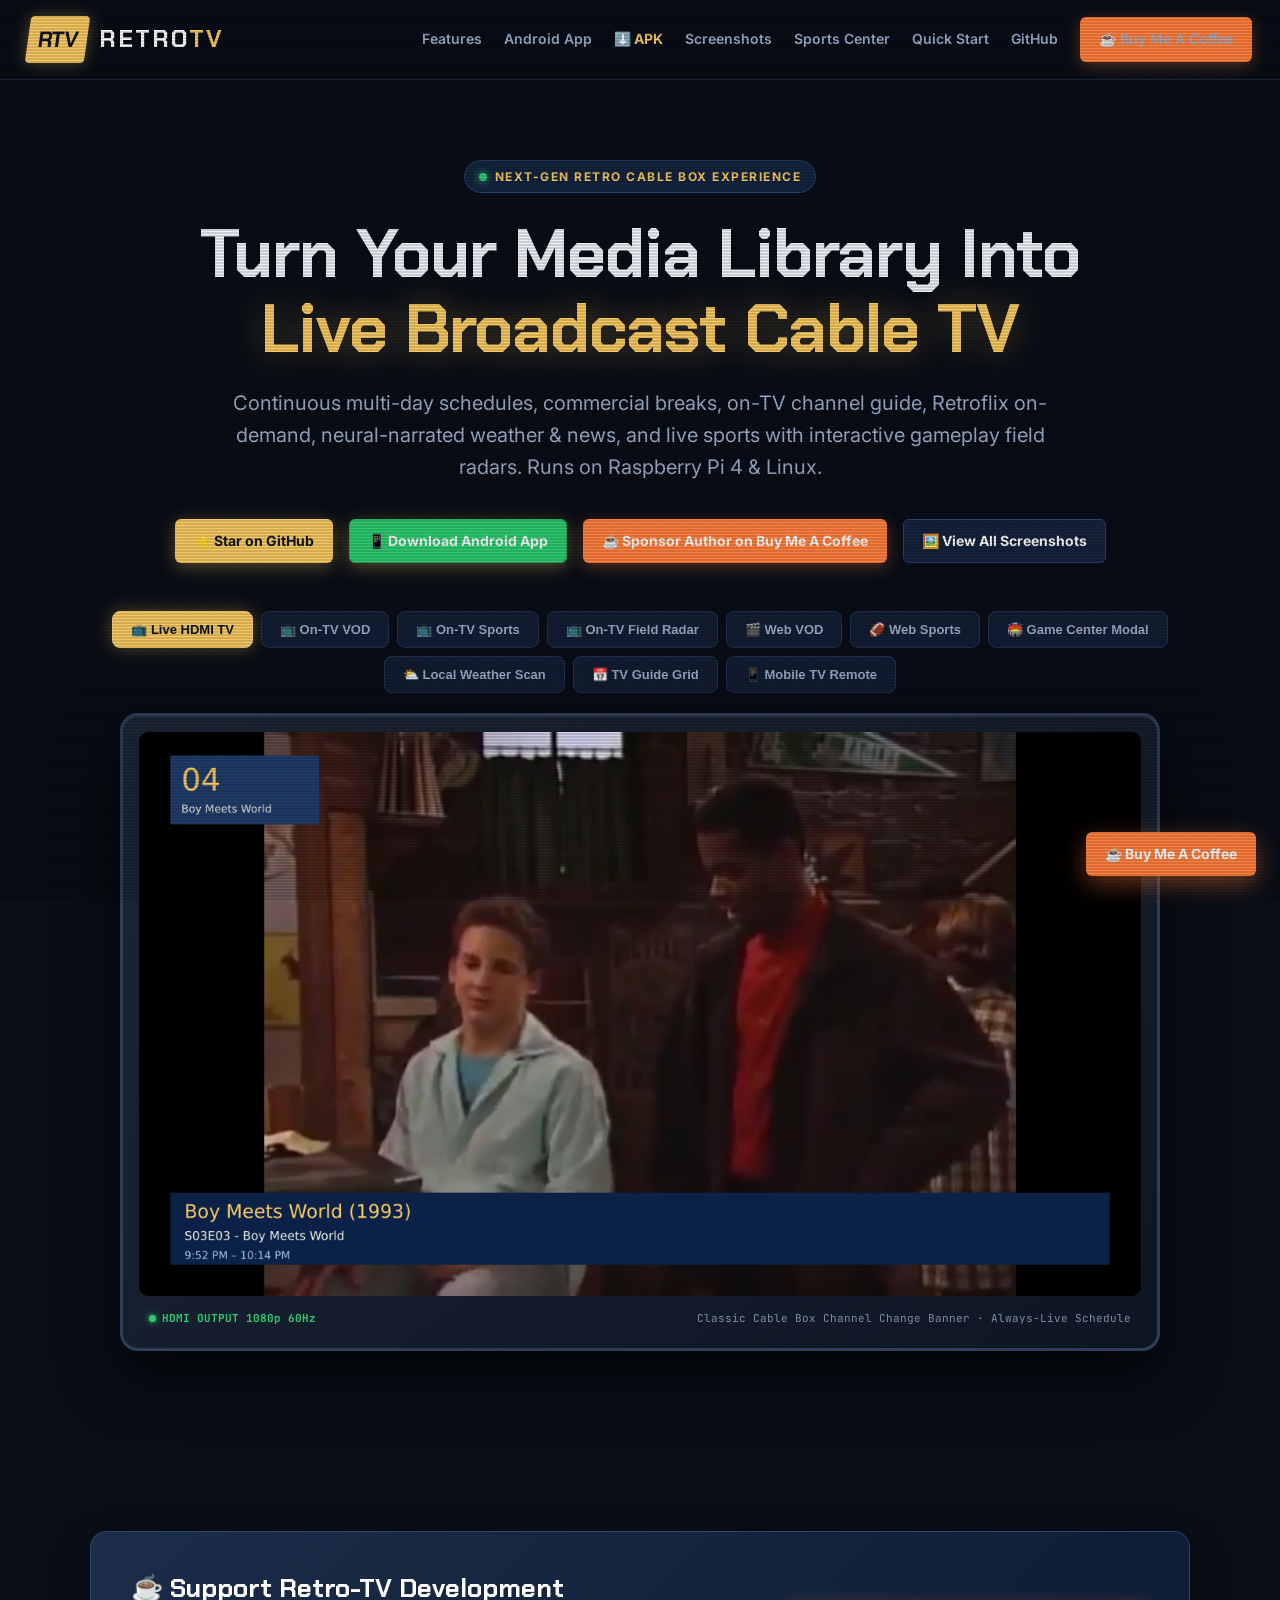
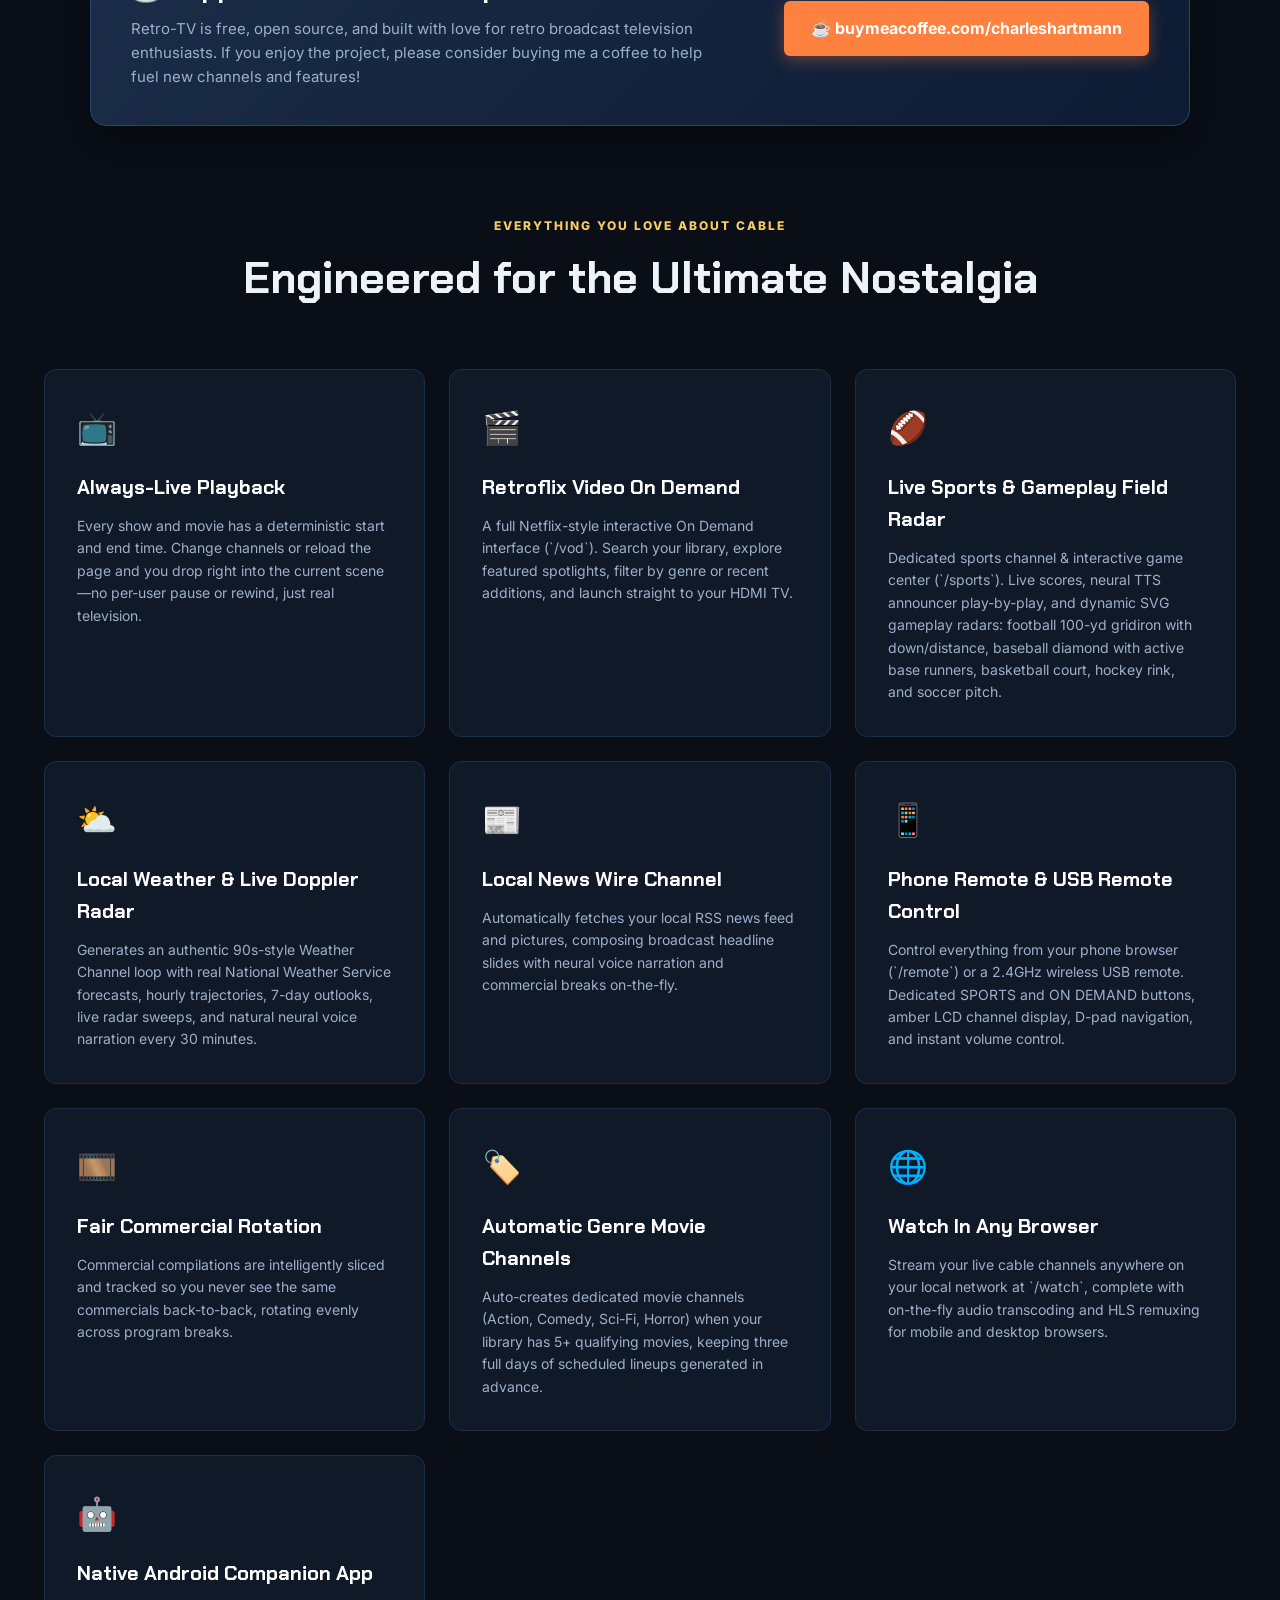
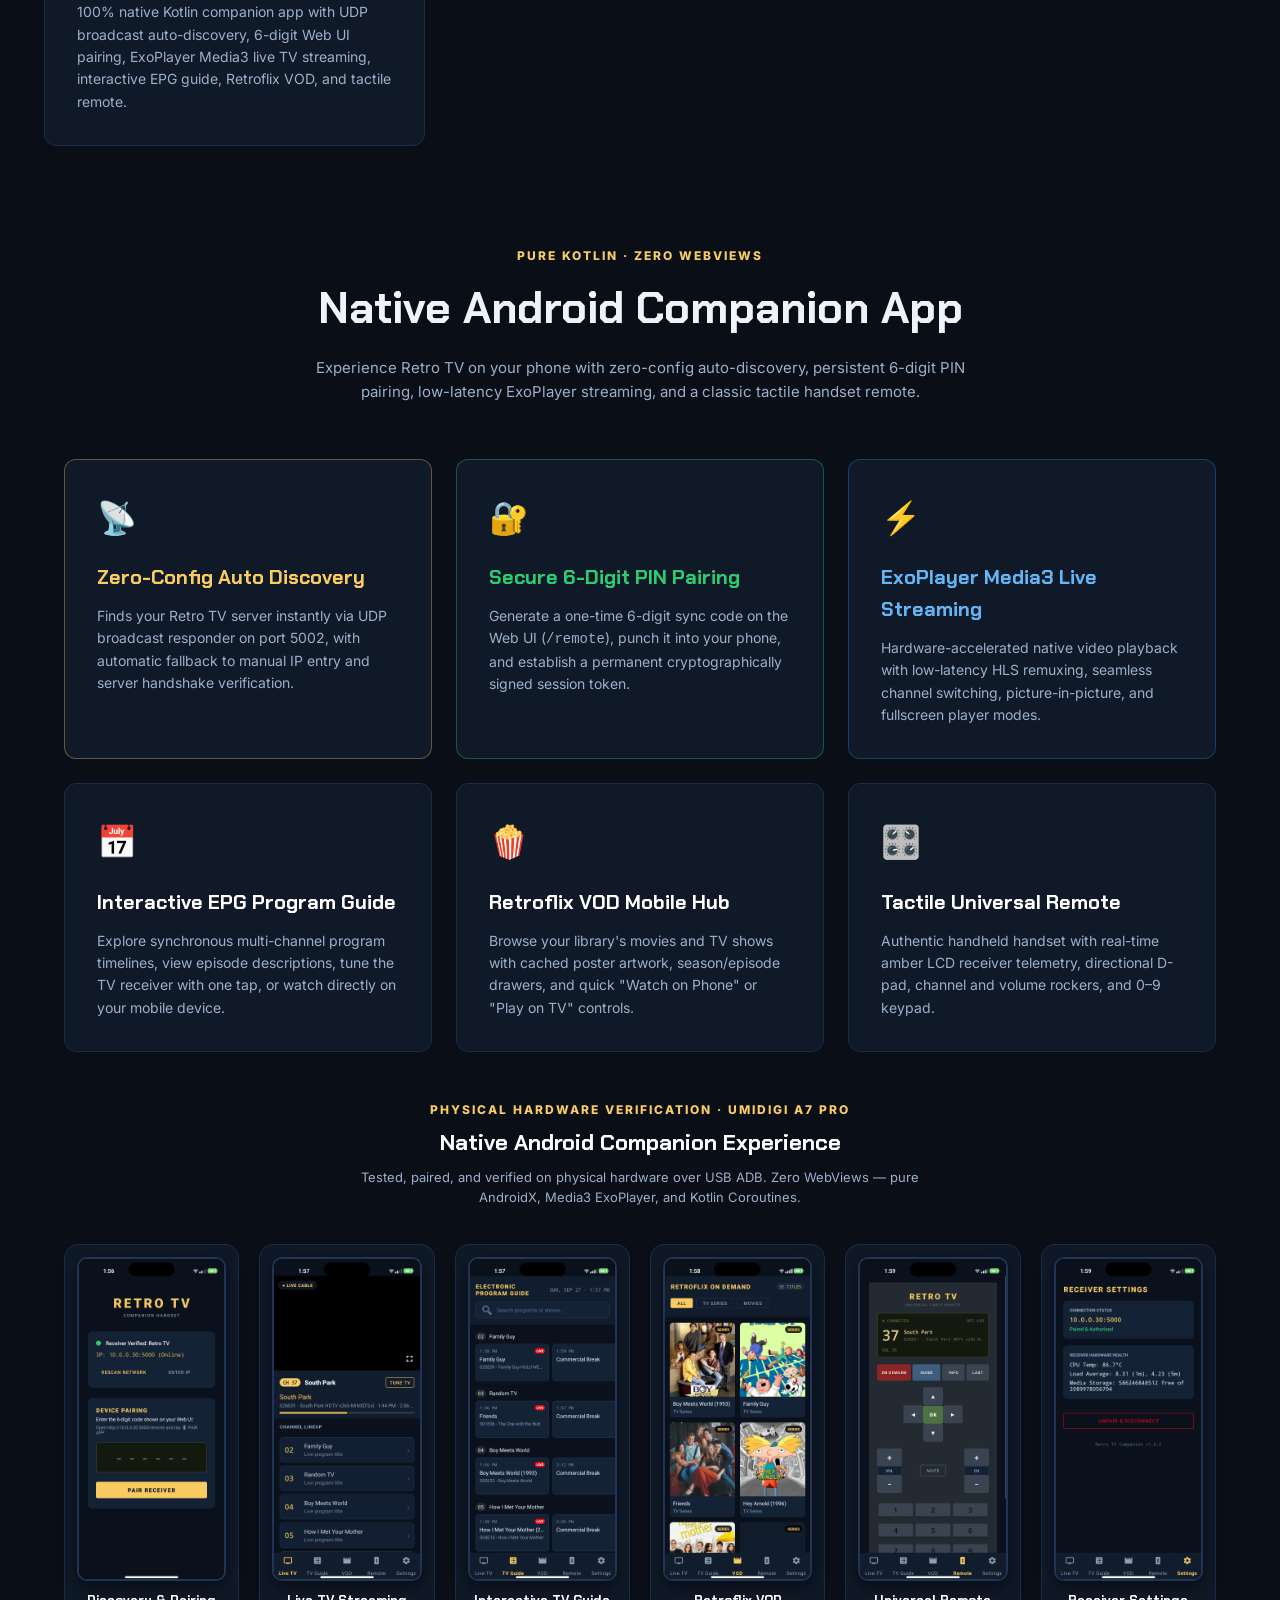
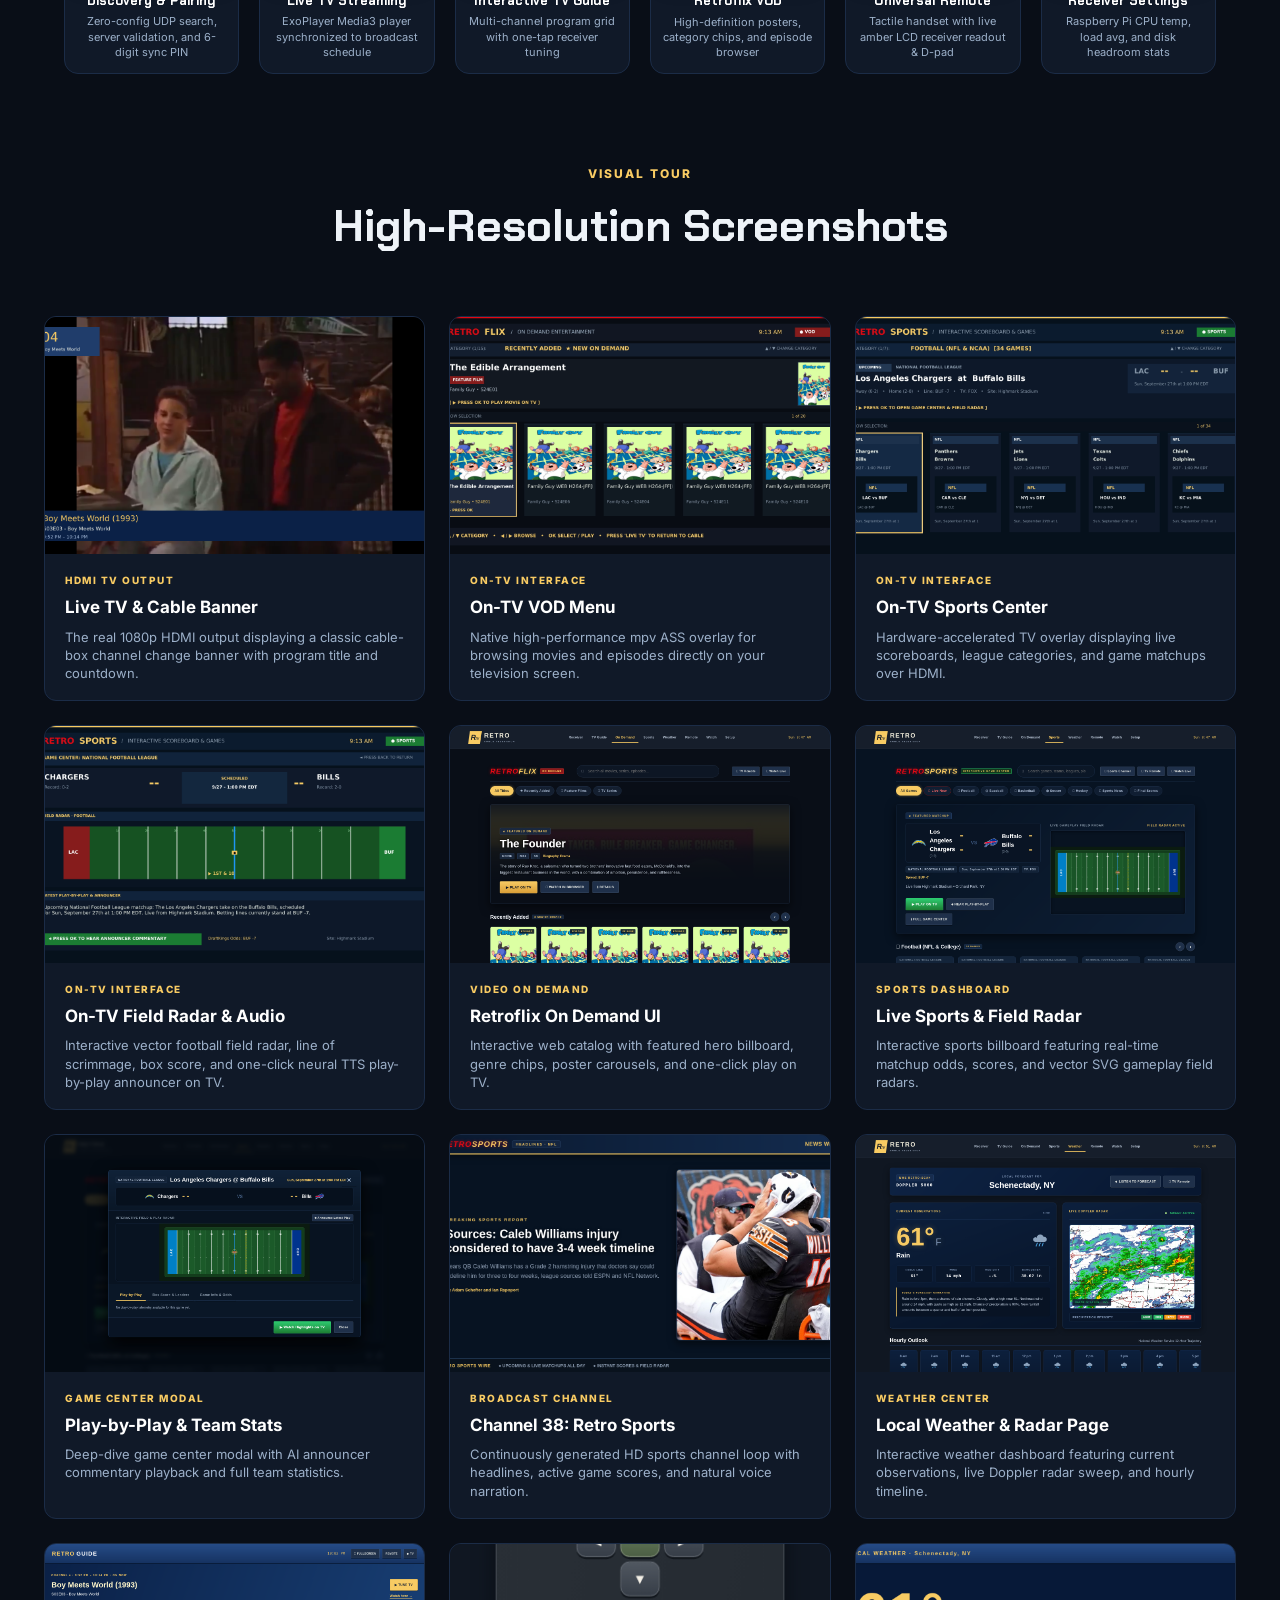
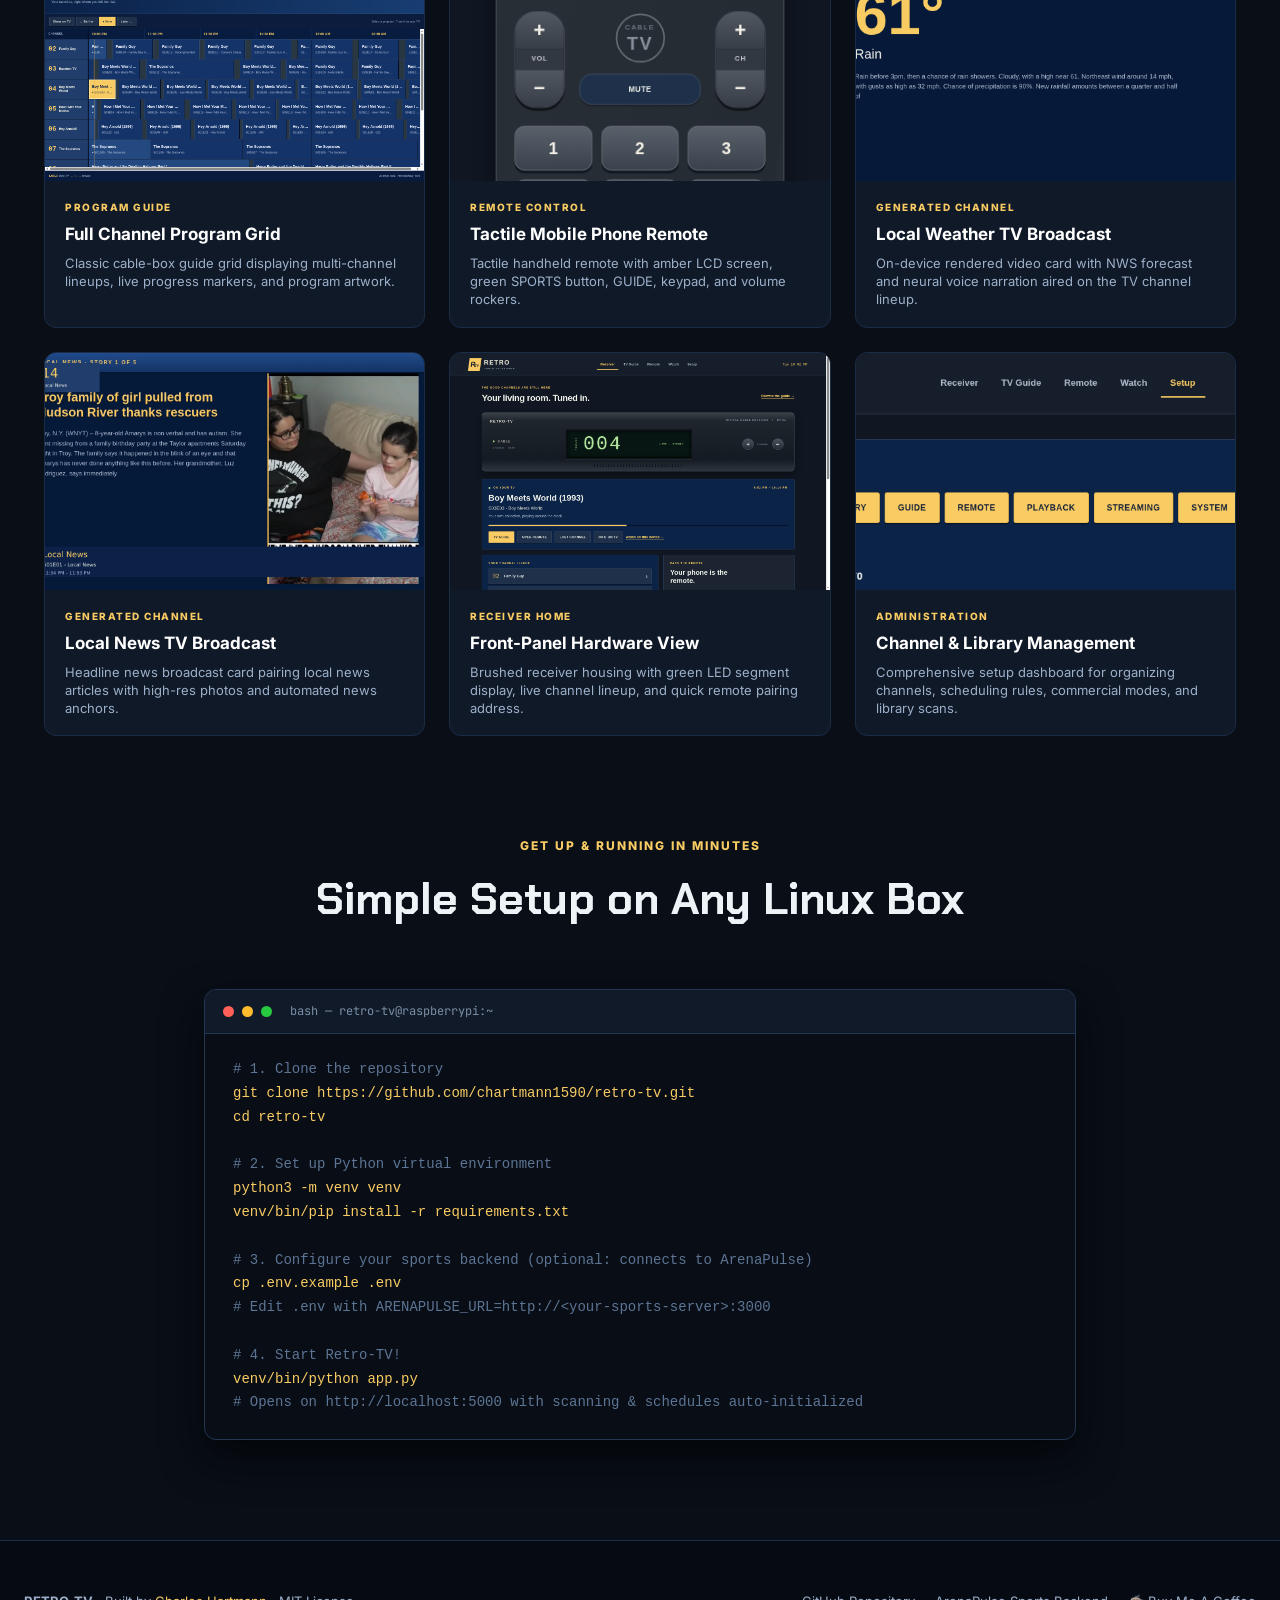
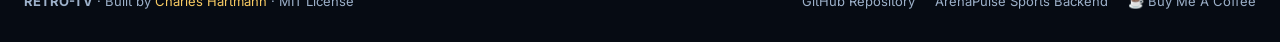
==== commit 1ab234e9: "feat(web): add mobile device detection with companion app download prompt and continue option" ====
--- a/docs/index.html
+++ b/docs/index.html
@@ -645,6 +645,158 @@
       .nav-links { display: none; }
       .footer-inner { flex-direction: column; text-align: center; }
     }
+
+    /* Mobile App Detection Modal */
+    .mobile-prompt-overlay {
+      position: fixed;
+      inset: 0;
+      z-index: 10000;
+      background: rgba(5, 10, 18, 0.85);
+      backdrop-filter: blur(10px);
+      display: flex;
+      align-items: center;
+      justify-content: center;
+      padding: 20px;
+      animation: fadeInModal 0.25s ease-out;
+    }
+    @keyframes fadeInModal {
+      from { opacity: 0; }
+      to { opacity: 1; }
+    }
+    .mobile-prompt-modal {
+      background: #0e1726;
+      border: 2px solid var(--hi);
+      border-radius: 16px;
+      box-shadow: 0 24px 60px rgba(0, 0, 0, 0.8), 0 0 30px rgba(248, 203, 99, 0.25);
+      max-width: 440px;
+      width: 100%;
+      padding: 24px 22px;
+      position: relative;
+      animation: scaleInModal 0.3s cubic-bezier(0.16, 1, 0.3, 1);
+    }
+    @keyframes scaleInModal {
+      from { transform: scale(0.92) translateY(20px); opacity: 0; }
+      to { transform: scale(1) translateY(0); opacity: 1; }
+    }
+    .mobile-prompt-close {
+      position: absolute;
+      top: 14px;
+      right: 14px;
+      background: rgba(255, 255, 255, 0.06);
+      border: 1px solid var(--card-border);
+      color: var(--text-dim);
+      font-size: 16px;
+      width: 32px;
+      height: 32px;
+      border-radius: 50%;
+      display: flex;
+      align-items: center;
+      justify-content: center;
+      cursor: pointer;
+      transition: all 0.2s;
+    }
+    .mobile-prompt-close:hover {
+      background: rgba(255, 255, 255, 0.15);
+      color: #fff;
+    }
+    .mobile-prompt-header {
+      display: flex;
+      align-items: center;
+      gap: 14px;
+      margin-bottom: 14px;
+    }
+    .mobile-prompt-icon {
+      font-size: 32px;
+      background: #070c14;
+      border: 1px solid #1c2c47;
+      border-radius: 12px;
+      padding: 8px 12px;
+      line-height: 1;
+      box-shadow: 0 4px 12px rgba(0, 0, 0, 0.5);
+    }
+    .mobile-prompt-badge {
+      font-size: 10px;
+      font-weight: 800;
+      letter-spacing: 1.5px;
+      color: var(--hi);
+      text-transform: uppercase;
+      display: block;
+      margin-bottom: 2px;
+    }
+    .mobile-prompt-modal h3 {
+      font-family: 'Chakra Petch', sans-serif;
+      font-size: 20px;
+      font-weight: 900;
+      color: #fff;
+      margin: 0;
+    }
+    .mobile-prompt-desc {
+      font-size: 13px;
+      color: var(--text-dim);
+      line-height: 1.5;
+      margin-bottom: 16px;
+    }
+    .mobile-prompt-features {
+      background: #080e1a;
+      border: 1px solid #1a2a44;
+      border-radius: 10px;
+      padding: 12px 14px;
+      margin-bottom: 20px;
+      display: flex;
+      flex-direction: column;
+      gap: 8px;
+    }
+    .mobile-prompt-feat-item {
+      font-size: 12px;
+      color: #d1dfed;
+      display: flex;
+      align-items: center;
+      gap: 8px;
+    }
+    .mobile-prompt-feat-item b {
+      color: #fff;
+    }
+    .mobile-prompt-actions {
+      display: flex;
+      flex-direction: column;
+      gap: 10px;
+    }
+    .btn-prompt-download {
+      background: var(--hi);
+      color: #0b1424;
+      font-weight: 800;
+      font-size: 14px;
+      padding: 13px 18px;
+      border-radius: 10px;
+      text-decoration: none;
+      text-align: center;
+      display: flex;
+      align-items: center;
+      justify-content: center;
+      gap: 8px;
+      box-shadow: 0 4px 18px var(--hi-glow);
+      transition: all 0.2s;
+    }
+    .btn-prompt-download:hover {
+      background: #ffdb85;
+      transform: translateY(-1px);
+    }
+    .btn-prompt-continue {
+      background: transparent;
+      border: 1px solid #233754;
+      color: var(--text-dim);
+      font-weight: 600;
+      font-size: 13px;
+      padding: 11px 18px;
+      border-radius: 10px;
+      cursor: pointer;
+      text-align: center;
+      transition: all 0.2s;
+    }
+    .btn-prompt-continue:hover {
+      background: #142236;
+      color: #fff;
+    }
   </style>
 </head>
 <body>
@@ -658,6 +810,7 @@
     <nav class="nav-links">
       <a href="#features">Features</a>
       <a href="#companion">Android App</a>
+      <a href="https://github.com/chartmann1590/retro-tv/releases/download/v1.0.0-companion/app-debug.apk" style="color:var(--hi);font-weight:700;">⬇️ APK</a>
       <a href="#screenshots">Screenshots</a>
       <a href="#sports">Sports Center</a>
       <a href="#quickstart">Quick Start</a>
@@ -679,6 +832,9 @@
     <div class="hero-ctas">
       <a href="https://github.com/chartmann1590/retro-tv" class="btn btn-gold" target="_blank" rel="noopener">
         ⭐ Star on GitHub
+      </a>
+      <a href="https://github.com/chartmann1590/retro-tv/releases/download/v1.0.0-companion/app-debug.apk" class="btn btn-gold" style="background:#2ecc71;border-color:#27ae60;color:#fff;">
+        📱 Download Android App
       </a>
       <a href="https://buymeacoffee.com/charleshartmann" class="btn btn-coffee" target="_blank" rel="noopener">
         ☕ Sponsor Author on Buy Me A Coffee
@@ -1150,7 +1306,61 @@
     </div>
   </footer>
 
+  <!-- Mobile App Detection Modal -->
+  <div id="mobileAppPrompt" class="mobile-prompt-overlay" style="display: none;" role="dialog" aria-modal="true" aria-labelledby="mobilePromptTitle">
+    <div class="mobile-prompt-modal">
+      <button class="mobile-prompt-close" onclick="dismissMobilePrompt()" aria-label="Close">✕</button>
+      <div class="mobile-prompt-header">
+        <div class="mobile-prompt-icon">📺</div>
+        <div class="mobile-prompt-title-wrap">
+          <span class="mobile-prompt-badge">NATIVE ANDROID APP</span>
+          <h3 id="mobilePromptTitle">Retro TV Companion</h3>
+        </div>
+      </div>
+      <p class="mobile-prompt-desc">
+        We detected you are on a mobile device! For the ultimate experience with synchronized live TV streaming, EPG program guide, and tactile universal remote, download our native Android companion app.
+      </p>
+      <div class="mobile-prompt-features">
+        <div class="mobile-prompt-feat-item"><span>⚡</span> <span><b>Zero-Config Discovery</b> — auto-finds TV receiver</span></div>
+        <div class="mobile-prompt-feat-item"><span>📺</span> <span><b>ExoPlayer Streaming</b> — live broadcast sync</span></div>
+        <div class="mobile-prompt-feat-item"><span>🎛️</span> <span><b>Universal Remote</b> — tactile amber LCD handset</span></div>
+      </div>
+      <div class="mobile-prompt-actions">
+        <a id="mobileDownloadBtn" href="https://github.com/chartmann1590/retro-tv/releases/download/v1.0.0-companion/app-debug.apk" class="btn-prompt-download">
+          ⬇️ Download Android App (APK)
+        </a>
+        <button class="btn-prompt-continue" onclick="dismissMobilePrompt()">
+          Continue to Website &rarr;
+        </button>
+      </div>
+    </div>
+  </div>
+
   <script>
+    function checkMobilePrompt() {
+      if (sessionStorage.getItem('retroTvMobilePromptDismissed') === '1') {
+        return;
+      }
+      const isMobile = /Android|webOS|iPhone|iPad|iPod|BlackBerry|IEMobile|Opera Mini/i.test(navigator.userAgent) ||
+                       (window.matchMedia && window.matchMedia('(max-width: 768px)').matches && ('ontouchstart' in window || navigator.maxTouchPoints > 0));
+      if (isMobile) {
+        const prompt = document.getElementById('mobileAppPrompt');
+        if (prompt) {
+          prompt.style.display = 'flex';
+        }
+      }
+    }
+
+    function dismissMobilePrompt() {
+      const prompt = document.getElementById('mobileAppPrompt');
+      if (prompt) {
+        prompt.style.display = 'none';
+      }
+      sessionStorage.setItem('retroTvMobilePromptDismissed', '1');
+    }
+
+    window.addEventListener('DOMContentLoaded', checkMobilePrompt);
+
     function switchTvScreen(src, btn) {
       const img = document.getElementById('tvScreenImg');
       const caption = document.getElementById('tvScreenCaption');
@@ -1191,7 +1401,10 @@
     }
 
     document.addEventListener('keydown', (e) => {
-      if (e.key === 'Escape') closeLightbox();
+      if (e.key === 'Escape') {
+        closeLightbox();
+        dismissMobilePrompt();
+      }
     });
   </script>
 </body>
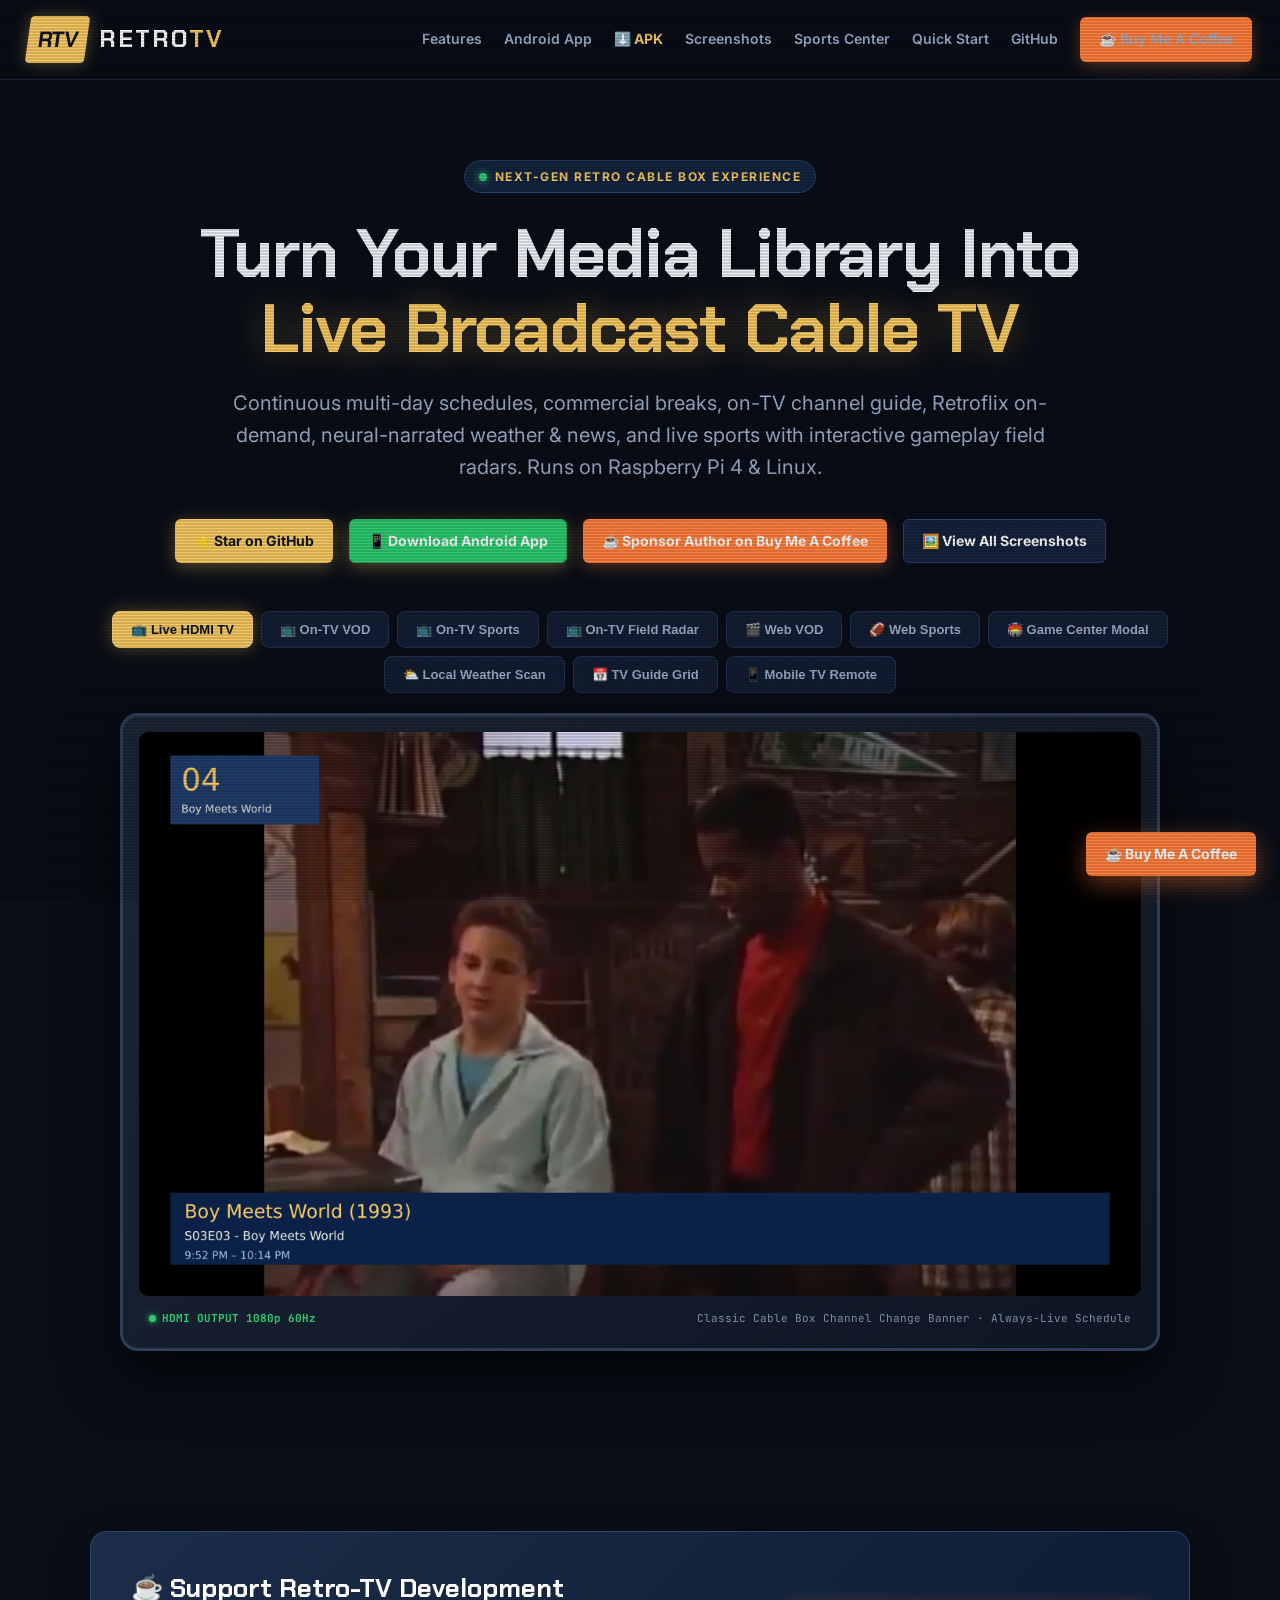
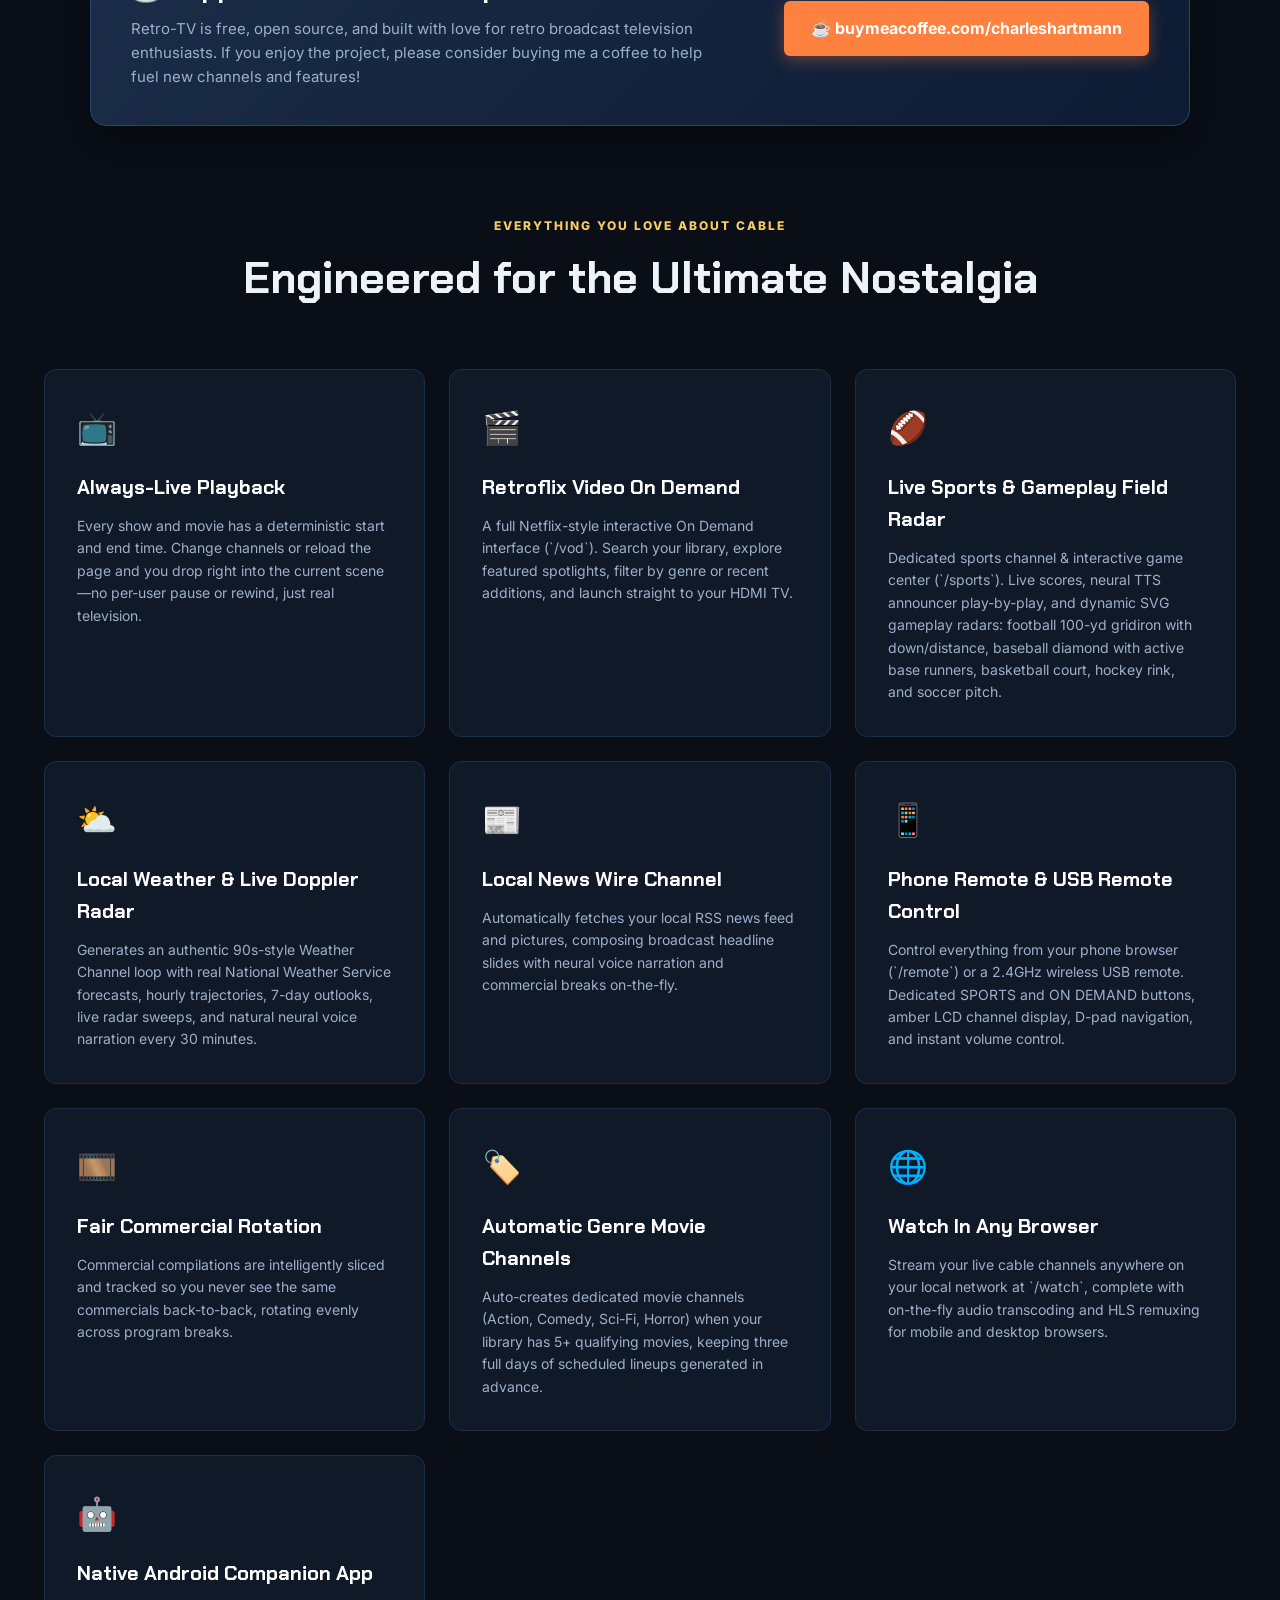
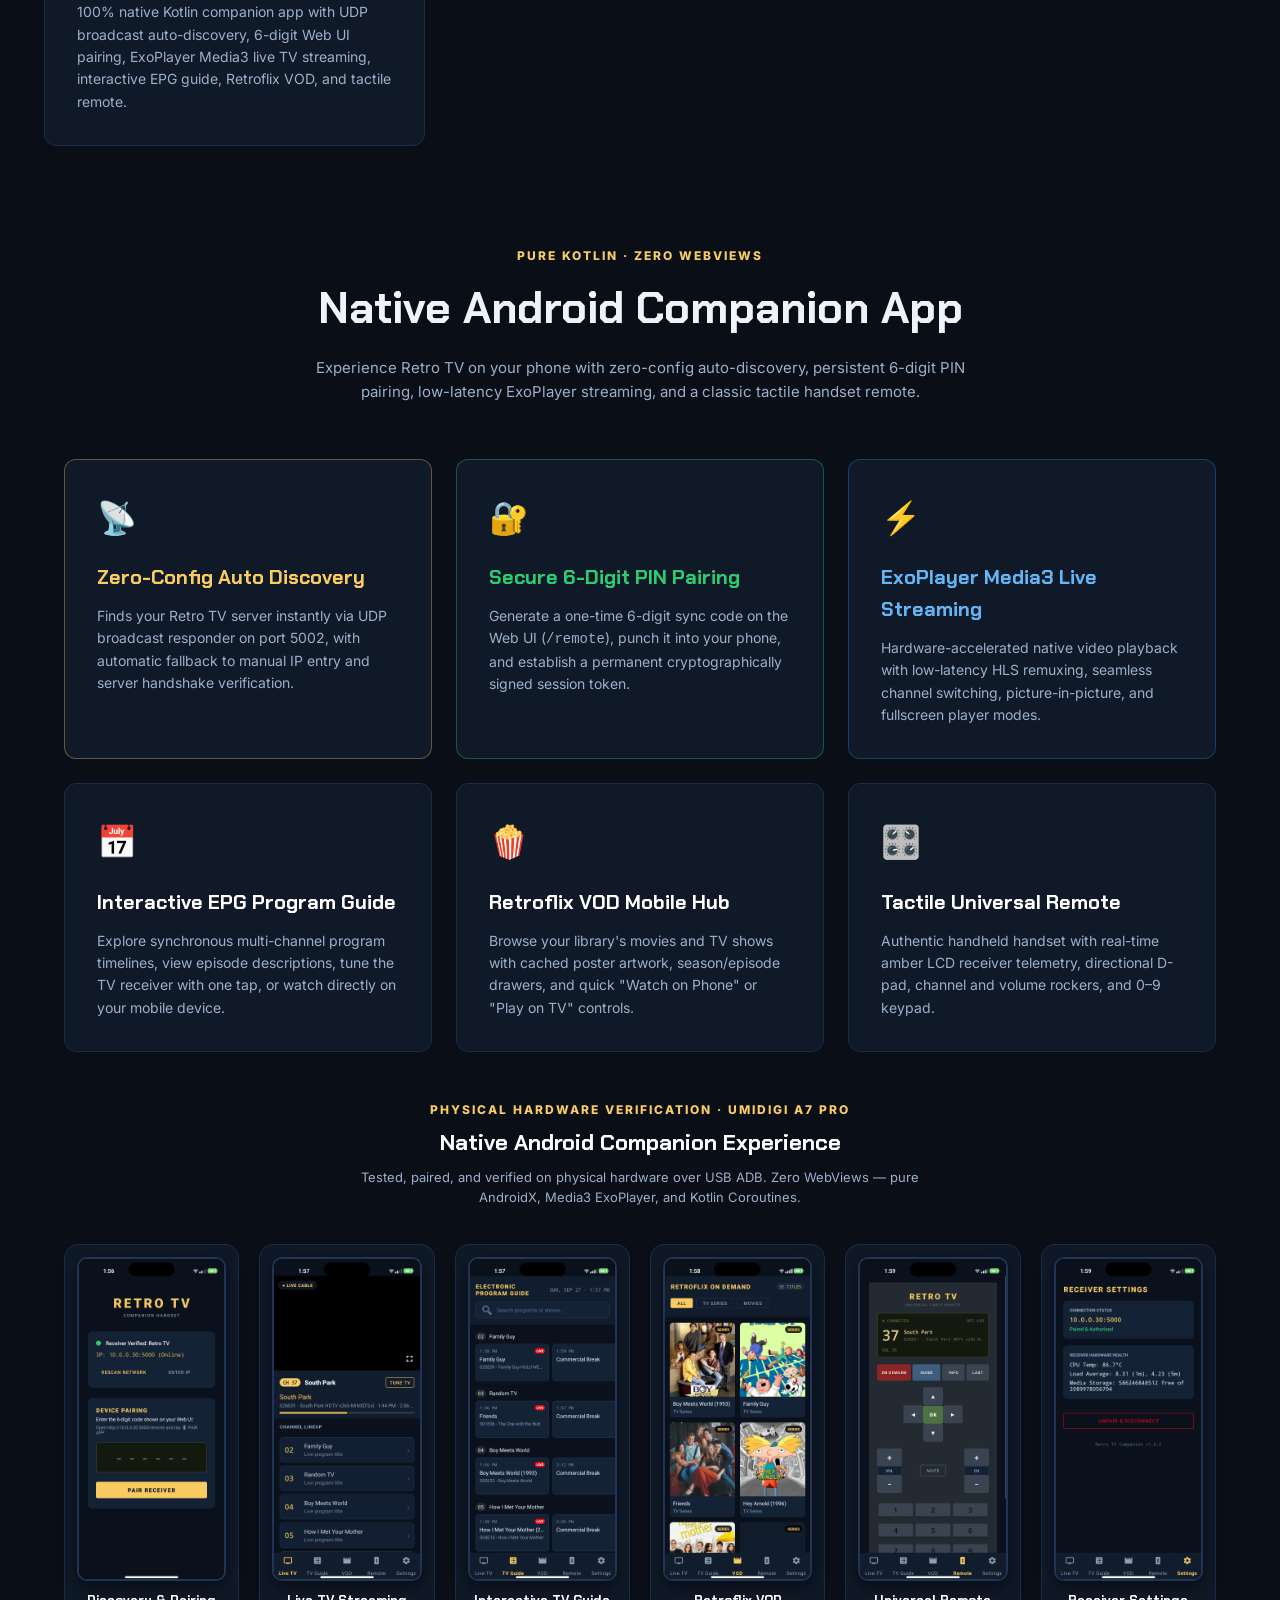
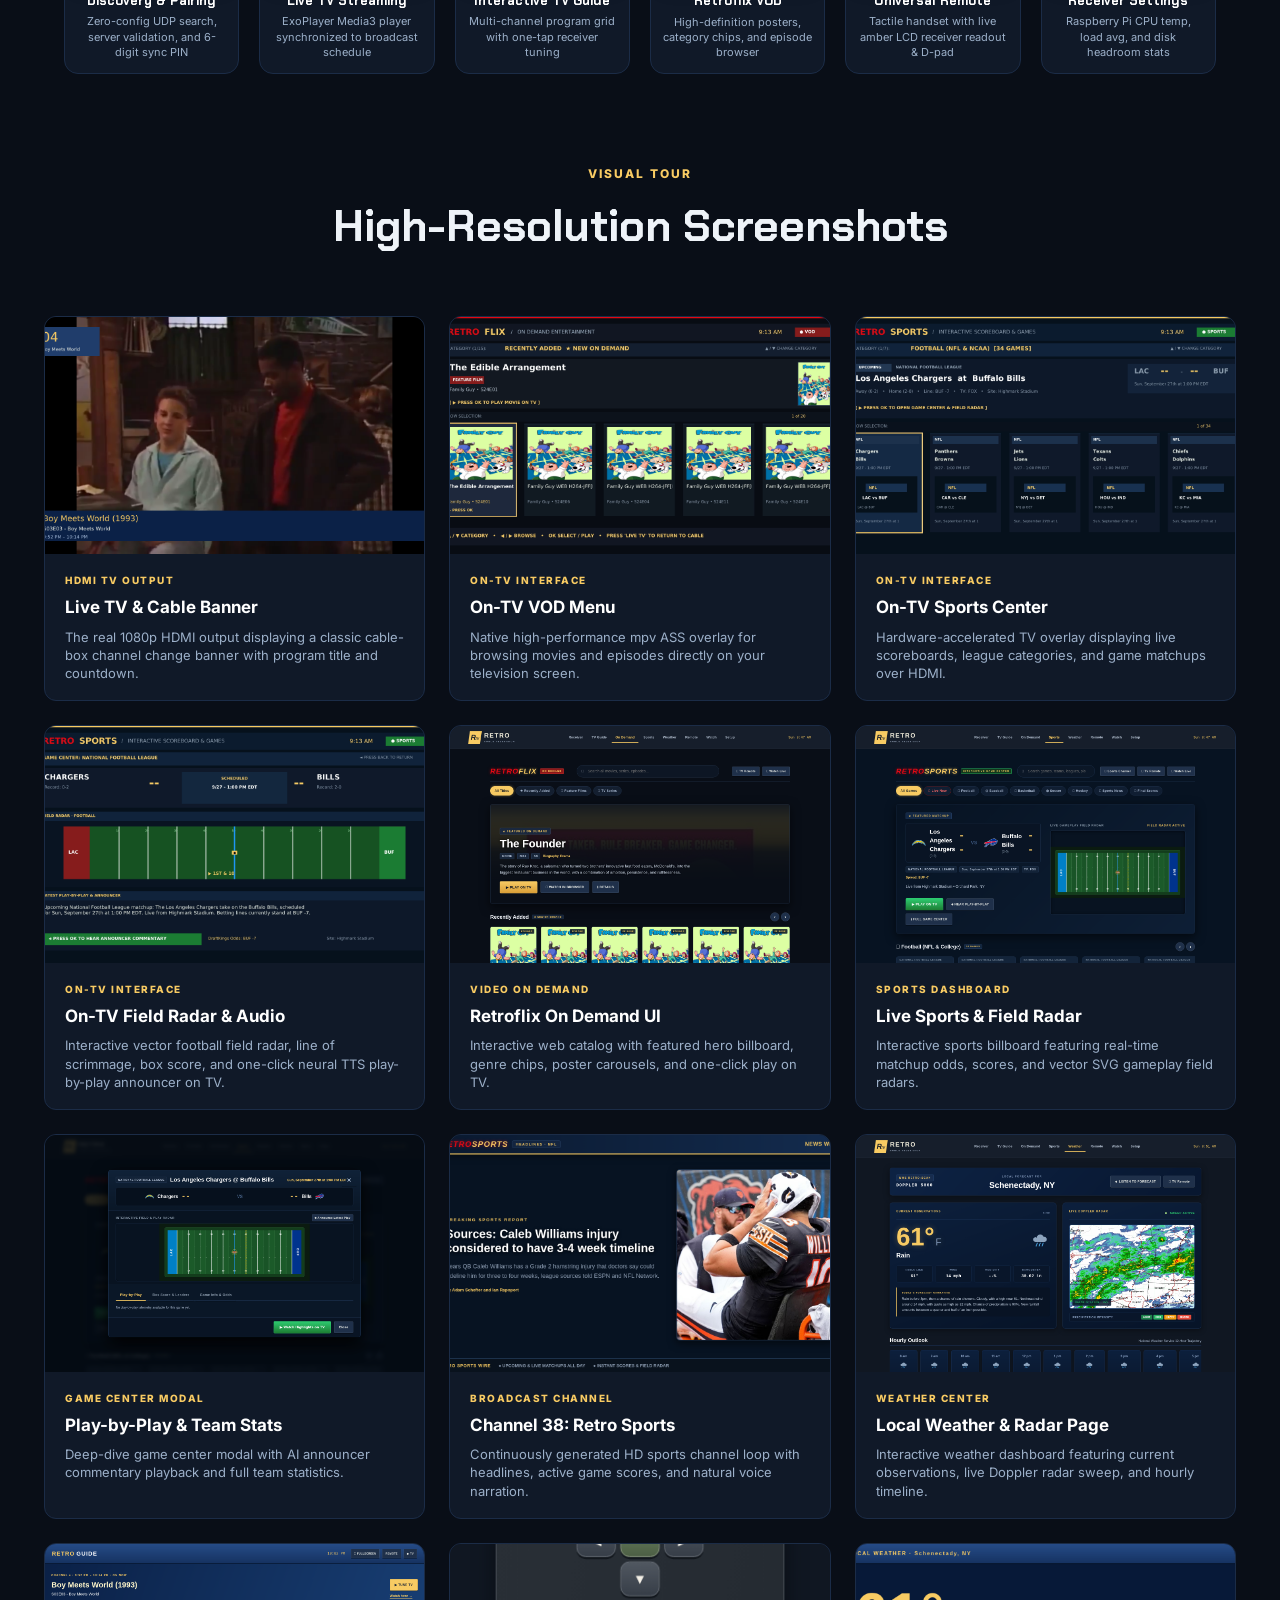
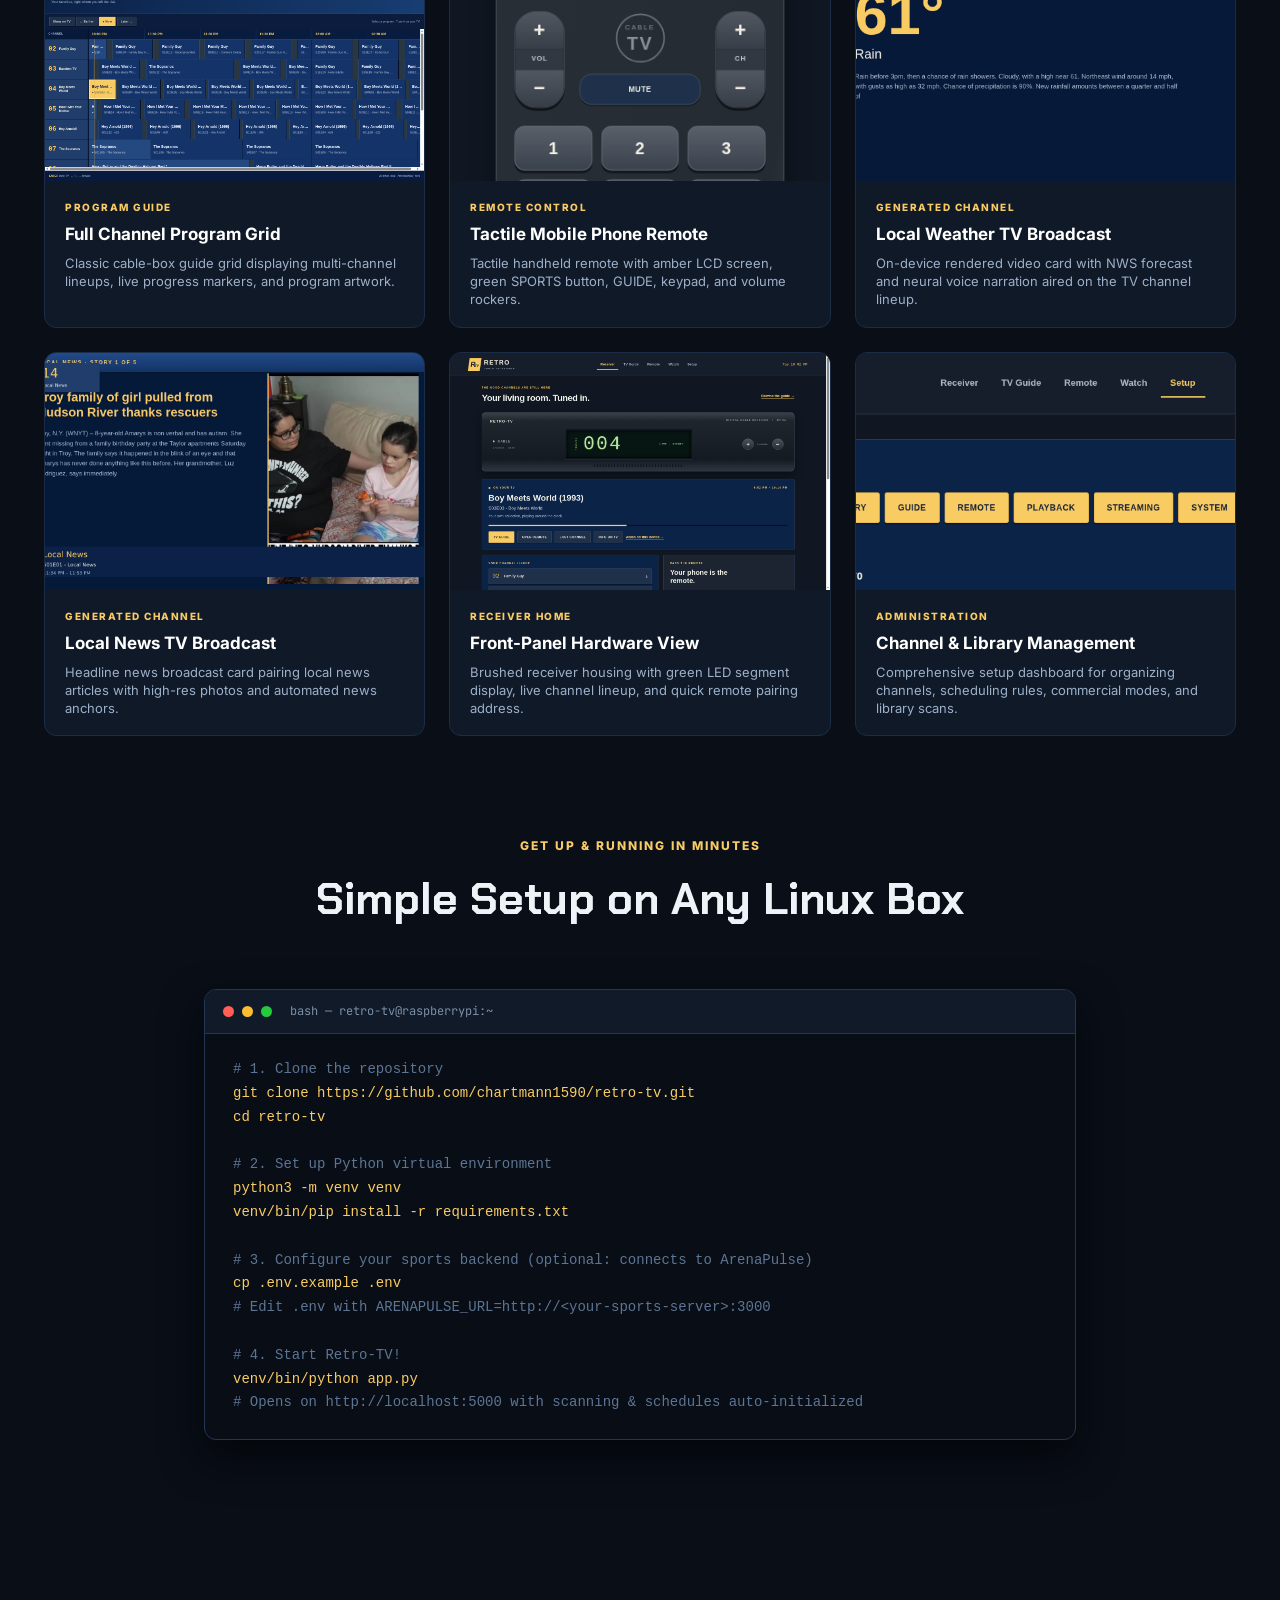
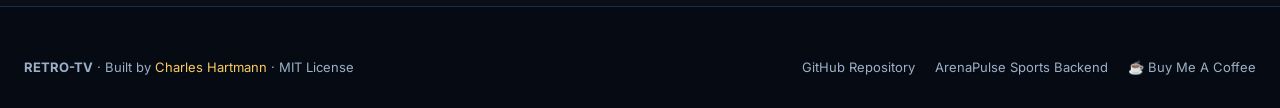
==== commit c560459d: "Add sitemap, robots.txt and banner ad [skip ci]" ====
--- a/docs/index.html
+++ b/docs/index.html
@@ -1293,7 +1293,15 @@
   </a>
 
   <!-- Footer -->
-  <footer class="site-footer">
+  
+<!-- BEGIN AADS AD UNIT 2459503 -->
+<div class="aads-slot" style="width:100%;margin:24px auto 16px;text-align:center;clear:both">
+<div id="frame" style="width: 320px;margin: auto;z-index: 99998;height: auto">
+<iframe data-aa='2459503' src='//ad.a-ads.com/2459503/?size=320x50' style='border:0; padding:0; width:320px; height:50px; overflow:hidden;display: block;margin: auto'></iframe>
+</div>
+</div>
+<!-- END AADS AD UNIT 2459503 -->
+<footer class="site-footer">
     <div class="footer-inner">
       <div>
         <strong>RETRO-TV</strong> · Built by <a href="https://github.com/chartmann1590" style="color:var(--hi);text-decoration:none;">Charles Hartmann</a> · MIT License
